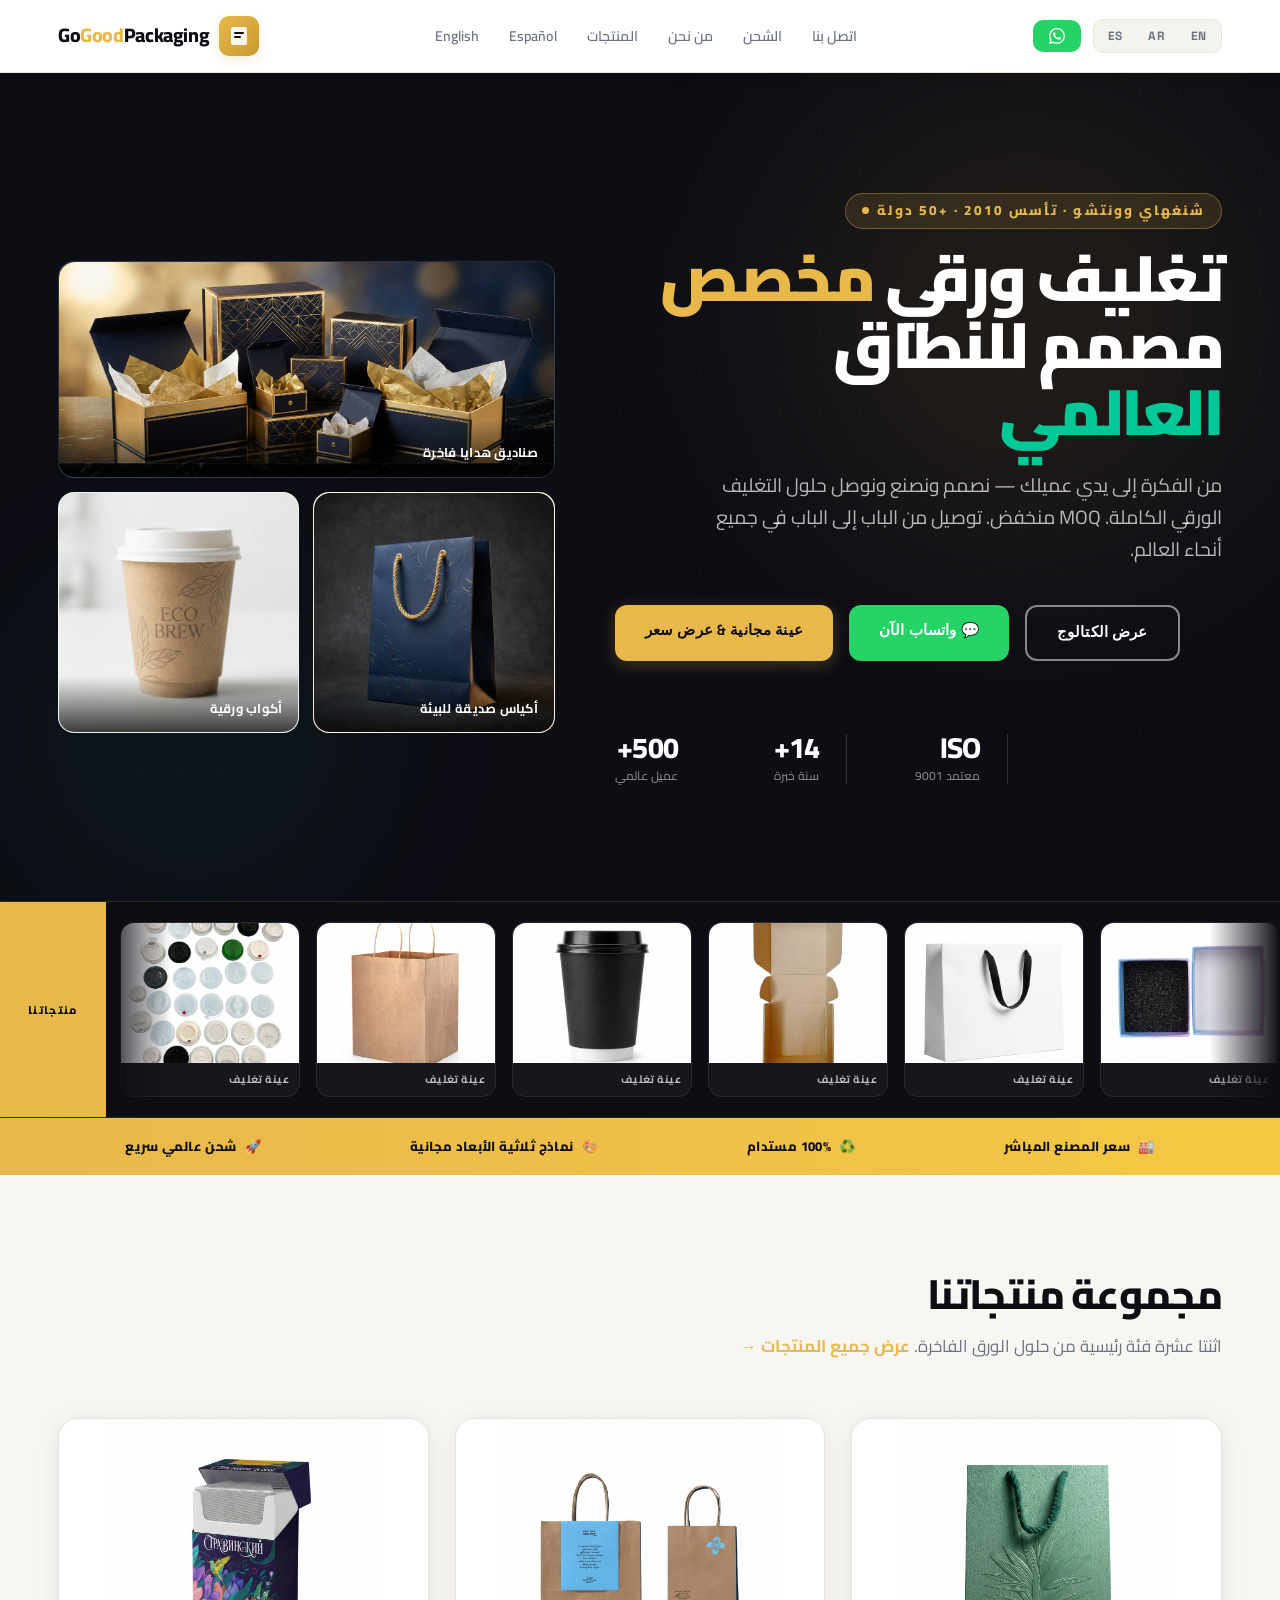
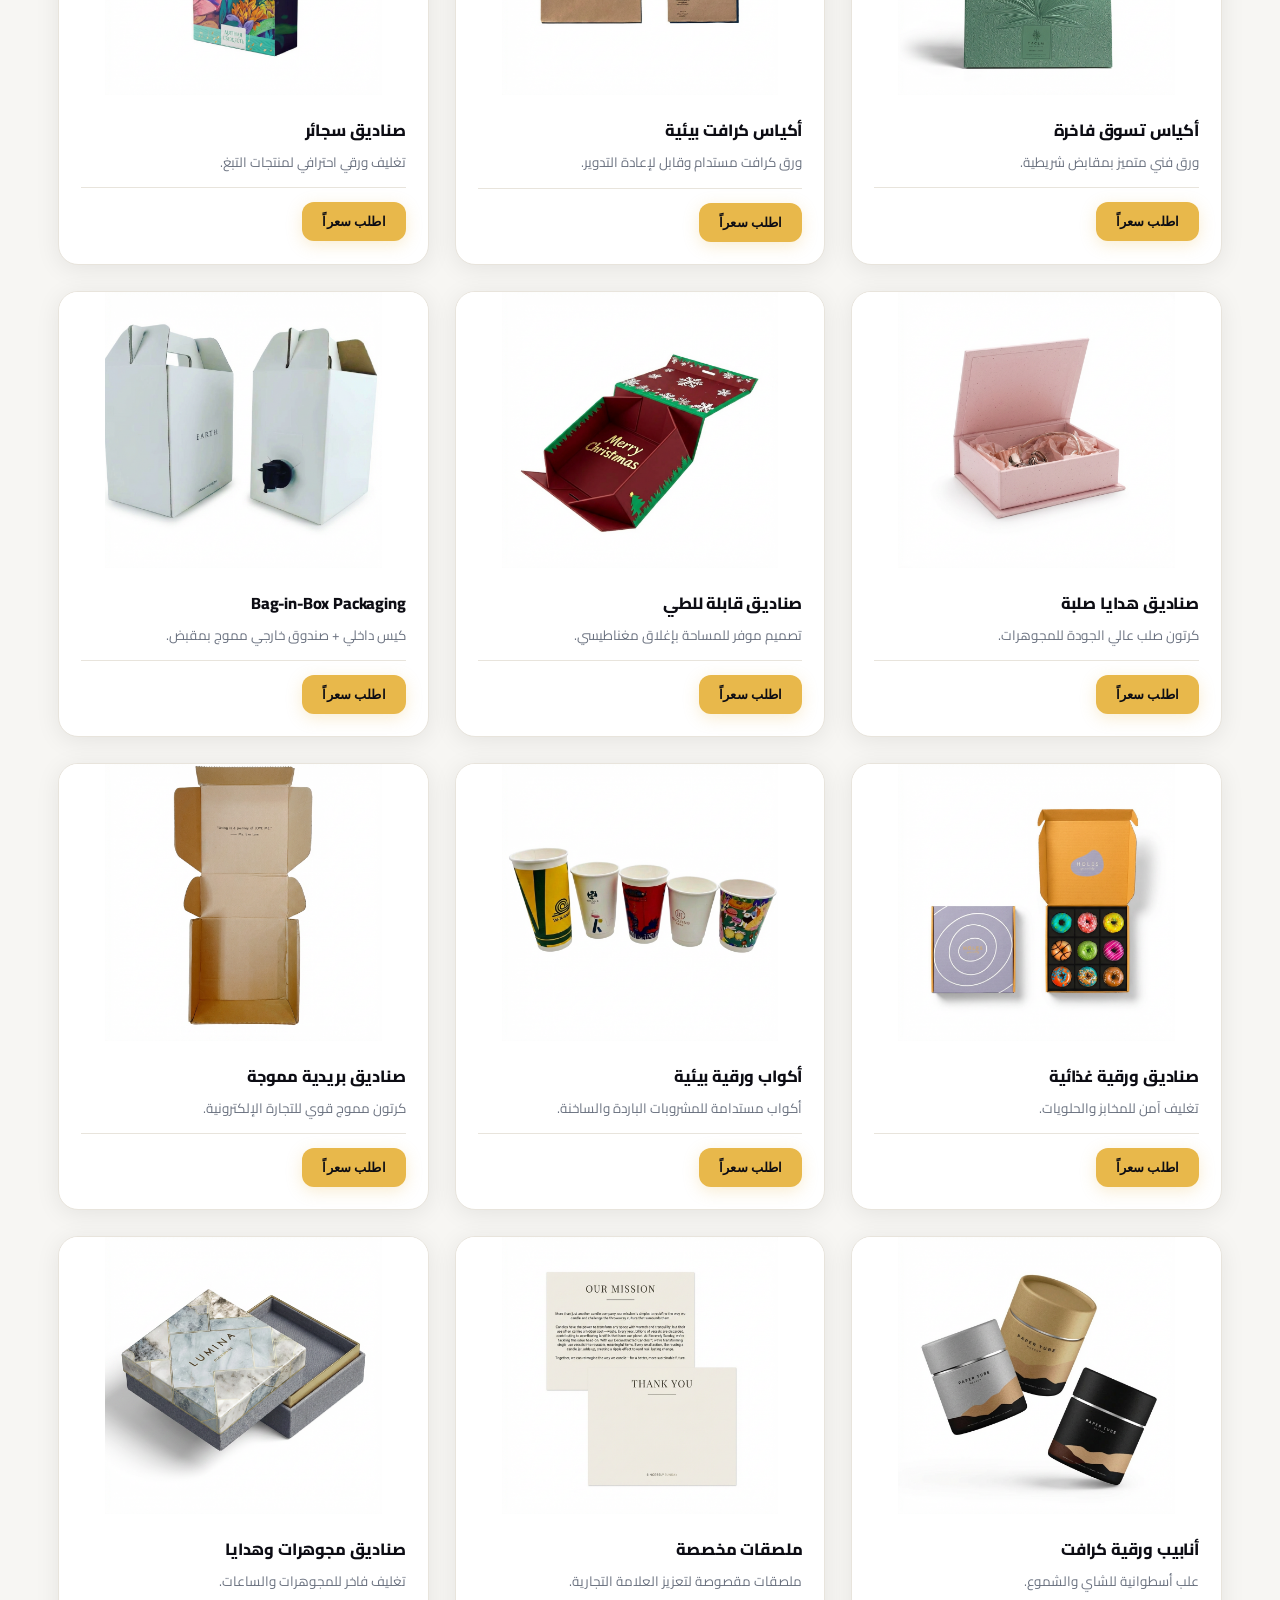
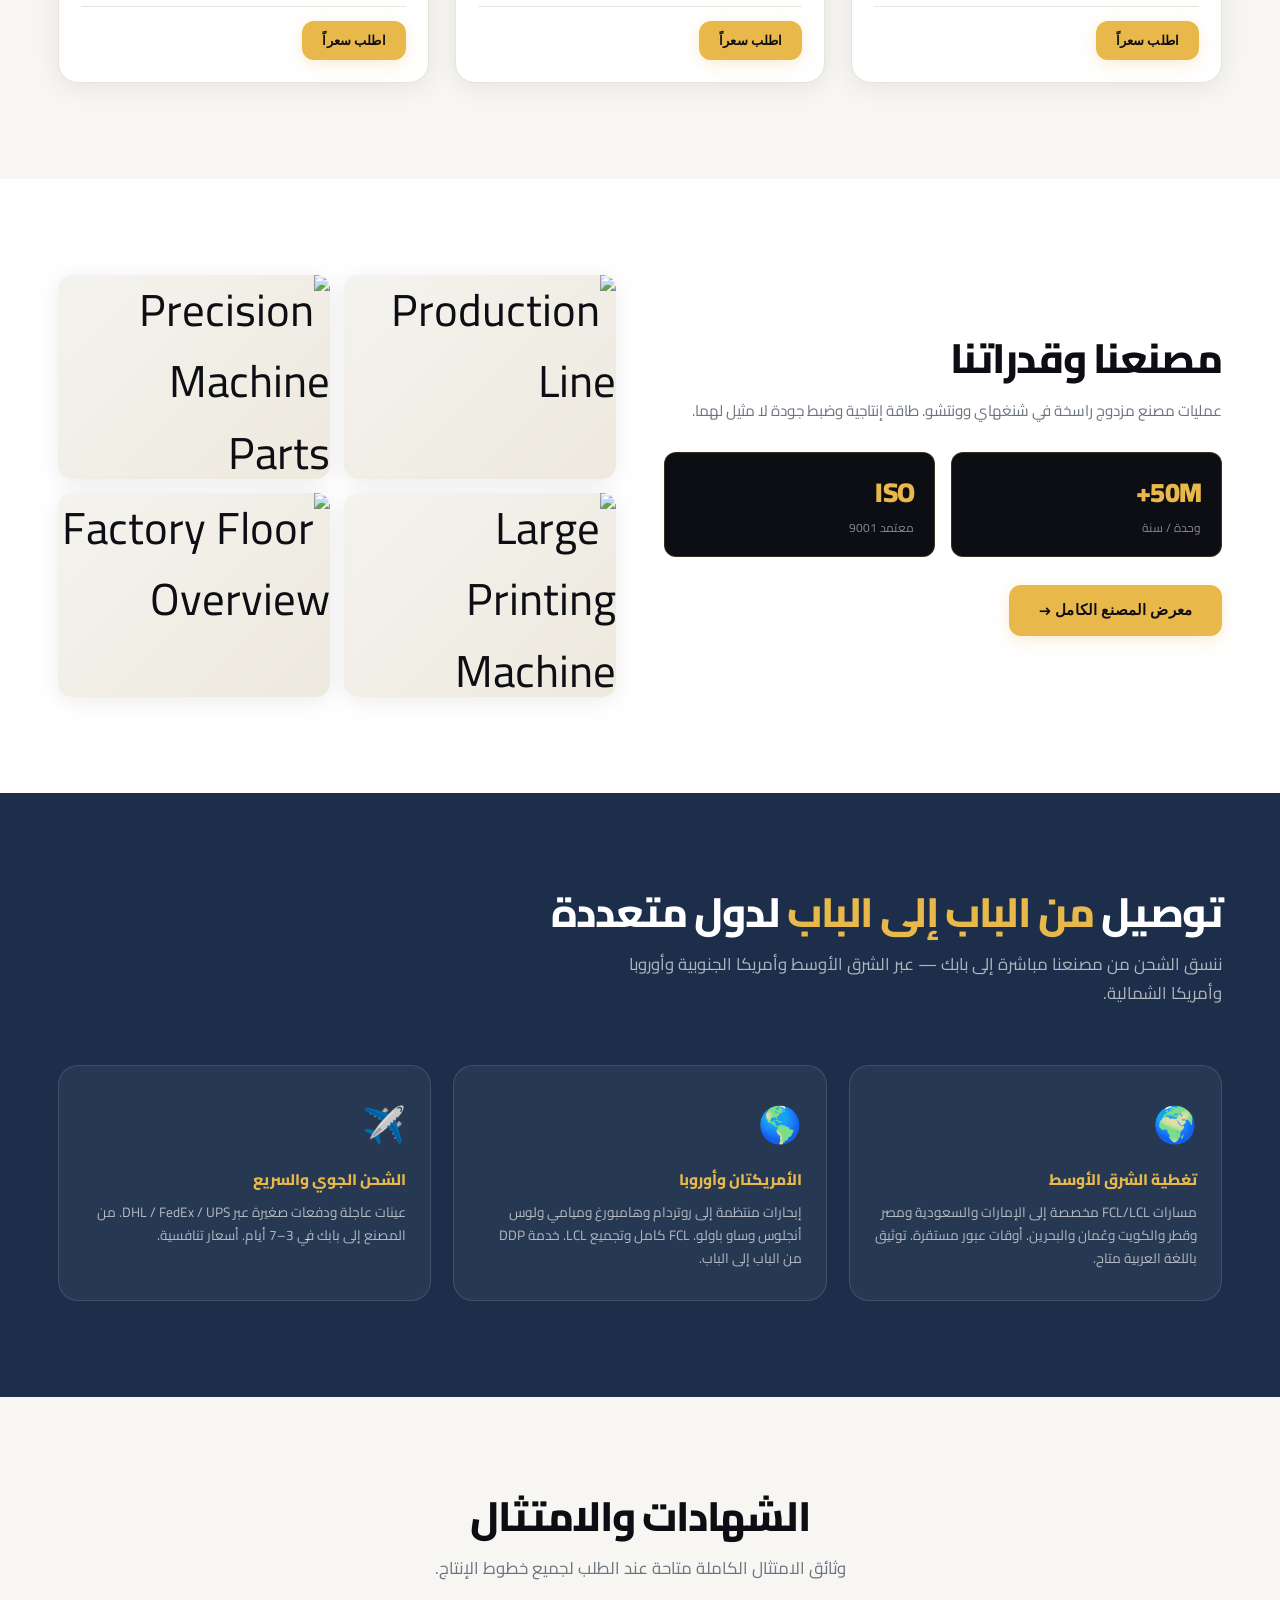
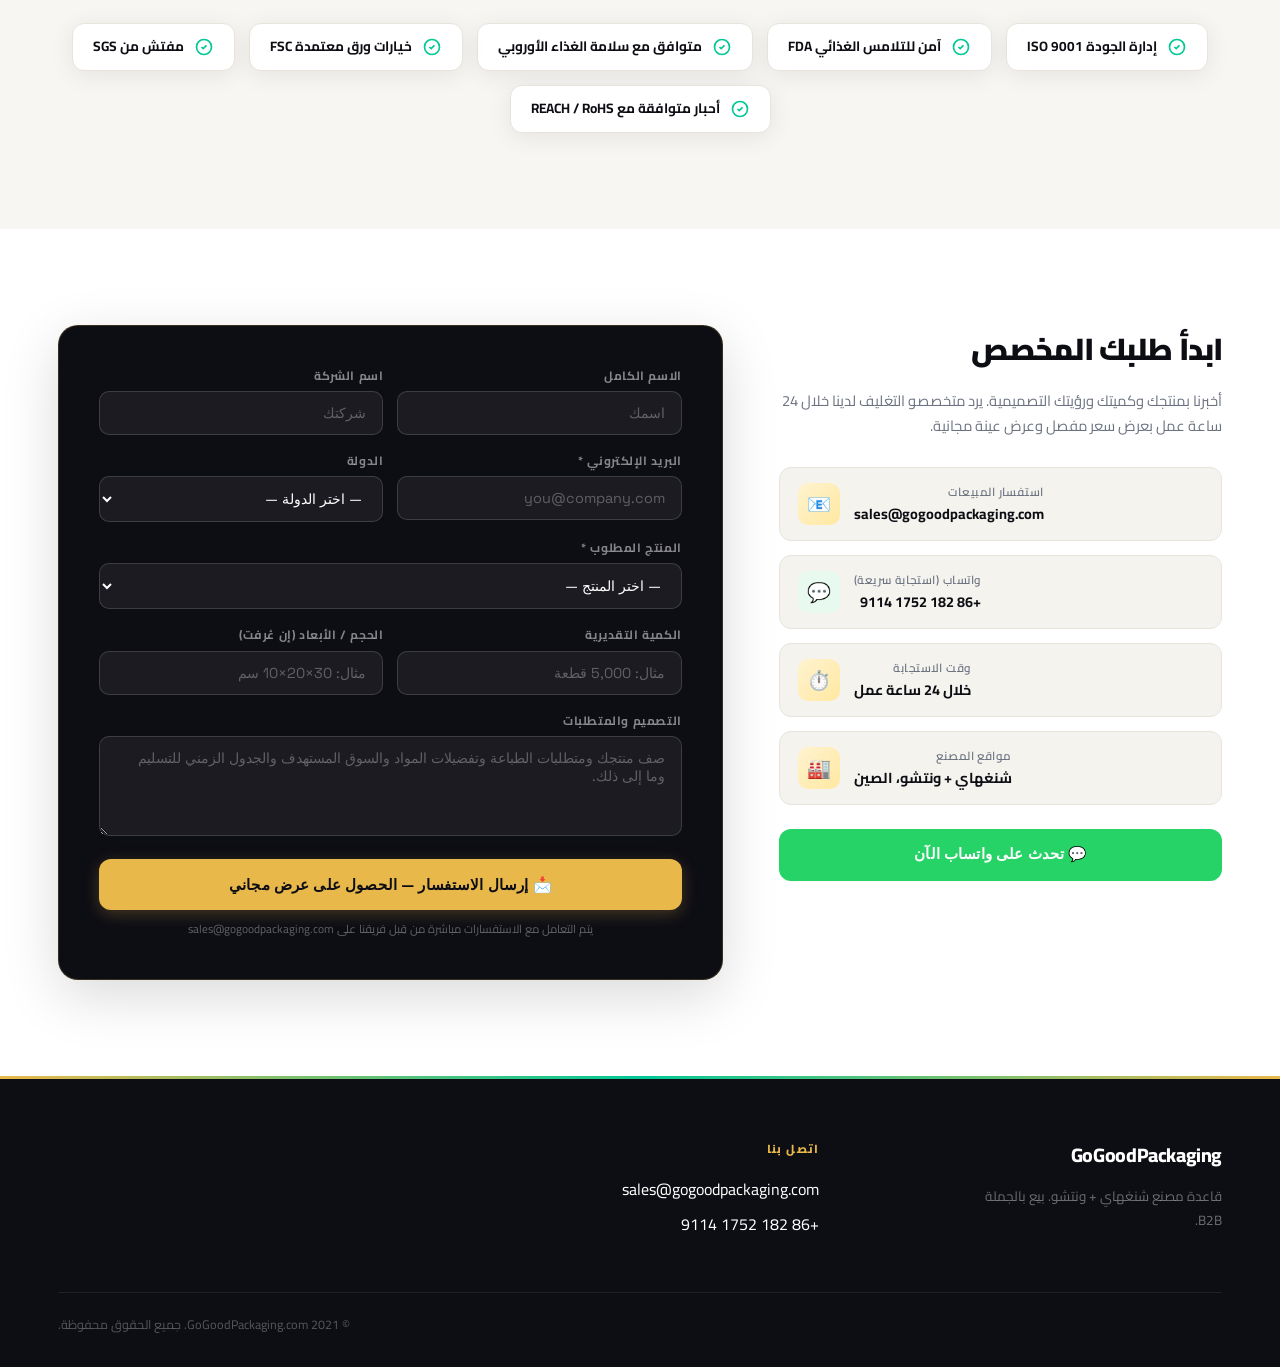
==== ar/index.html @ f9caa6fa "Rewrite ES and AR pages to match EN structure: hero, USP, logistics, certifications, contact, footer" ====
<!DOCTYPE html>
<html lang="ar" dir="rtl">
<head>
  <meta charset="UTF-8" />
  <meta name="viewport" content="width=device-width, initial-scale=1.0" />
  <title>GoGoodPackaging | مصنع تغليف ورقي مخصص فاخر — B2B الصين</title>
  <meta name="description" content="مصنع تغليف ورقي مخصص فاخر من شنغهاي وونتشو. أكياس غذائية، صناديق هدايا فاخرة، أكواب ورقية صديقة للبيئة، علب سجائر، أنابيب كرافت، ملصقات مخصصة. MOQ منخفض. شحن عالمي من الباب إلى الباب." />
  <link rel="stylesheet" href="../css/style.css" />
  <link rel="preconnect" href="https://fonts.googleapis.com" />
  <link rel="preconnect" href="https://fonts.gstatic.com" crossorigin />
  <link href="https://fonts.googleapis.com/css2?family=Cairo:wght@400;600;700;800&family=Space+Grotesk:wght@400;500;600;700;800&display=swap" rel="stylesheet" />
  <style>:root { --font-main: 'Cairo', sans-serif; } body { font-family: var(--font-main); }</style>
</head>
<body>

<!-- HEADER -->
<header class="site-header">
  <div class="container">
    <nav class="nav-inner">
      <a href="../index.html" class="logo">
        <div class="logo-icon">
          <svg viewBox="0 0 22 22" fill="none" xmlns="http://www.w3.org/2000/svg">
            <rect x="3" y="2" width="16" height="18" rx="2" fill="white" opacity="0.9"/>
            <path d="M7 8h8M7 12h5" stroke="#0D0D14" stroke-width="2" stroke-linecap="round"/>
          </svg>
        </div>
        <span>Go<span class="brand-good">Good</span>Packaging</span>
      </a>
      <ul class="nav-links">
        <li><a href="../index.html">English</a></li>
        <li><a href="../es/index.html">Español</a></li>
        <li><a href="#products">المنتجات</a></li>
        <li><a href="../about.html">من نحن</a></li>
        <li><a href="#logistics">الشحن</a></li>
        <li><a href="#contact">اتصل بنا</a></li>
      </ul>
      <div class="nav-right">
        <div class="lang-switcher">
          <button class="lang-btn" onclick="location.href='../index.html'">EN</button>
          <button class="lang-btn active">AR</button>
          <button class="lang-btn" onclick="location.href='../es/index.html'">ES</button>
        </div>
        <a href="https://wa.me/8618217529114" target="_blank" class="nav-wa">
          <svg viewBox="0 0 24 24" fill="currentColor"><path d="M17.472 14.382c-.297-.149-1.758-.867-2.03-.967-.273-.099-.471-.148-.67.15-.197.297-.767.966-.94 1.164-.173.199-.347.223-.644.075-.297-.15-1.255-.463-2.39-1.475-.883-.788-1.48-1.761-1.653-2.059-.173-.297-.018-.458.13-.606.134-.133.298-.347.446-.52.149-.174.198-.298.298-.497.099-.198.05-.371-.025-.52-.075-.149-.669-1.612-.916-2.207-.242-.579-.487-.5-.669-.51-.173-.008-.371-.01-.57-.01-.198 0-.52.074-.792.372-.272.297-1.04 1.016-1.04 2.479 0 1.462 1.065 2.875 1.213 3.074.149.198 2.096 3.2 5.077 4.487.709.306 1.262.489 1.694.625.712.227 1.36.195 1.871.118.571-.085 1.758-.719 2.006-1.413.248-.694.248-1.289.173-1.413-.074-.124-.272-.198-.57-.347m-5.421 7.403h-.004a9.87 9.87 0 01-5.031-1.378l-.361-.214-3.741.982.998-3.648-.235-.374a9.86 9.86 0 01-1.51-5.26c.001-5.45 4.436-9.884 9.888-9.884 2.64 0 5.122 1.03 6.988 2.898a9.825 9.825 0 012.893 6.994c-.003 5.45-4.437 9.884-9.885 9.884m8.413-18.297A11.815 11.815 0 0012.05 0C5.495 0 .16 5.335.157 11.892c0 2.096.547 4.142 1.588 5.945L.057 24l6.305-1.654a11.882 11.882 0 005.683 1.448h.005c6.554 0 11.89-5.335 11.893-11.893a11.821 11.821 0 00-3.48-8.413z"/></svg>
        </a>
      </div>
    </nav>
  </div>
</header>

<!-- HERO -->
<section class="hero" id="hero">
  <div class="hero-pattern"></div>
  <div class="hero-shape"></div>
  <div class="hero-shape2"></div>
  <div class="container">
    <div class="hero-inner">
      <div class="hero-content">
        <div class="hero-eyebrow">شنغهاي وونتشو · تأسس 2010 · +50 دولة</div>
        <h1>تغليف ورقي <span class="highlight">مخصص</span><br />مصمم للنطاق <span class="highlight-mint">العالمي</span></h1>
        <p class="hero-sub">من الفكرة إلى يدي عميلك — نصمم ونصنع ونوصل حلول التغليف الورقي الكاملة. MOQ منخفض. توصيل من الباب إلى الباب في جميع أنحاء العالم.</p>
        <div class="hero-ctas">
          <a href="#contact" class="btn btn-primary">عينة مجانية &amp; عرض سعر</a>
          <a href="https://wa.me/8618217529114" target="_blank" class="btn btn-wa">💬 واتساب الآن</a>
          <a href="../products.html" class="btn btn-outline-white">عرض الكتالوج</a>
        </div>
        <div class="hero-stats">
          <div class="stat-item"><div class="stat-num">500+</div><div class="stat-label">عميل عالمي</div></div>
          <div class="stat-item"><div class="stat-num">14+</div><div class="stat-label">سنة خبرة</div></div>
          <div class="stat-item"><div class="stat-num">ISO</div><div class="stat-label">معتمد 9001</div></div>
        </div>
      </div>
      <div class="hero-visual">
        <div class="hero-card large" style="background:linear-gradient(135deg,#1C2E4A,#0D0D14)">
          <img src="../images/hero/hero-giftboxes.png" alt="صناديق هدايا فاخرة" style="width:100%;height:100%;object-fit:cover;position:absolute;inset:0;border-radius:16px" />
          <div class="hero-card-label">صناديق هدايا فاخرة</div>
        </div>
        <div class="hero-card small top" style="background:linear-gradient(135deg,#FDF5E6,#F5E8C8)">
          <img src="../images/hero/hero-shopping-bag.png" alt="أكياس ورقية" style="width:100%;height:100%;object-fit:cover;position:absolute;inset:0;border-radius:16px" />
          <div class="hero-card-label">أكياس صديقة للبيئة</div>
        </div>
        <div class="hero-card small bottom" style="background:linear-gradient(135deg,#E0F5EC,#F0F8F4)">
          <img src="../images/hero/hero-coffee-cup.png" alt="أكواب ورقية" style="width:100%;height:100%;object-fit:cover;position:absolute;inset:0;border-radius:16px" />
          <div class="hero-card-label">أكواب ورقية</div>
        </div>
      </div>
    </div>
  </div>
</section>

<!-- PRODUCT SCROLL MARQUEE -->
<section class="marquee-section">
  <div class="marquee-label">منتجاتنا</div>
  <div class="marquee-track-wrap">
    <div class="marquee-track" id="marqueeTrackAr">
    </div>
  </div>
</section>

<!-- USP STRIP -->
<div class="usp-strip">
  <div class="container"><div class="usp-inner">
    <div class="usp-item"><span>🚀</span> شحن عالمي سريع</div>
    <div class="usp-item"><span>🎨</span> نماذج ثلاثية الأبعاد مجانية</div>
    <div class="usp-item"><span>♻️</span> 100% مستدام</div>
    <div class="usp-item"><span>🏭</span> سعر المصنع المباشر</div>
  </div></div>
</div>

<!-- PRODUCT GRID -->
<section class="section section-warm" id="products">
  <div class="container">
    <h2 class="section-title">مجموعة منتجاتنا</h2>
    <p class="section-sub">اثنتا عشرة فئة رئيسية من حلول الورق الفاخرة. <a href="../products.html" style="color:var(--gold);font-weight:700">عرض جميع المنتجات →</a></p>
    <div class="prod-grid">
      <div class="prod-card"><div class="prod-card-img" style="background:#fff"><img src="../images/products/prod-main-1.png" style="width:100%;height:100%;object-fit:contain;position:absolute;inset:0" /></div><div class="prod-card-body"><h3>أكياس تسوق فاخرة</h3><p>ورق فني متميز بمقابض شريطية.</p><div class="prod-card-footer"><a href="#contact" class="btn btn-primary btn-sm">اطلب سعراً</a></div></div></div>
      <div class="prod-card"><div class="prod-card-img" style="background:#fff"><img src="../images/products/prod-main-2.png" style="width:100%;height:100%;object-fit:contain;position:absolute;inset:0" /></div><div class="prod-card-body"><h3>أكياس كرافت بيئية</h3><p>ورق كرافت مستدام وقابل لإعادة التدوير.</p><div class="prod-card-footer"><a href="#contact" class="btn btn-primary btn-sm">اطلب سعراً</a></div></div></div>
      <div class="prod-card"><div class="prod-card-img" style="background:#fff"><img src="../images/products/prod-main-3.png" style="width:100%;height:100%;object-fit:contain;position:absolute;inset:0" /></div><div class="prod-card-body"><h3>صناديق سجائر</h3><p>تغليف ورقي احترافي لمنتجات التبغ.</p><div class="prod-card-footer"><a href="#contact" class="btn btn-primary btn-sm">اطلب سعراً</a></div></div></div>
      <div class="prod-card"><div class="prod-card-img" style="background:#fff"><img src="../images/products/prod-main-4.png" style="width:100%;height:100%;object-fit:contain;position:absolute;inset:0" /></div><div class="prod-card-body"><h3>صناديق هدايا صلبة</h3><p>كرتون صلب عالي الجودة للمجوهرات.</p><div class="prod-card-footer"><a href="#contact" class="btn btn-primary btn-sm">اطلب سعراً</a></div></div></div>
      <div class="prod-card"><div class="prod-card-img" style="background:#fff"><img src="../images/products/prod-main-5.png" style="width:100%;height:100%;object-fit:contain;position:absolute;inset:0" /></div><div class="prod-card-body"><h3>صناديق قابلة للطي</h3><p>تصميم موفر للمساحة بإغلاق مغناطيسي.</p><div class="prod-card-footer"><a href="#contact" class="btn btn-primary btn-sm">اطلب سعراً</a></div></div></div>
      <div class="prod-card"><div class="prod-card-img" style="background:#fff"><img src="../images/products/prod-main-6.png" style="width:100%;height:100%;object-fit:contain;position:absolute;inset:0" /></div><div class="prod-card-body"><h3>Bag-in-Box Packaging</h3><p>كيس داخلي + صندوق خارجي مموج بمقبض.</p><div class="prod-card-footer"><a href="#contact" class="btn btn-primary btn-sm">اطلب سعراً</a></div></div></div>
      <div class="prod-card"><div class="prod-card-img" style="background:#fff"><img src="../images/products/prod-main-7.png" style="width:100%;height:100%;object-fit:contain;position:absolute;inset:0" /></div><div class="prod-card-body"><h3>صناديق ورقية غذائية</h3><p>تغليف آمن للمخابز والحلويات.</p><div class="prod-card-footer"><a href="#contact" class="btn btn-primary btn-sm">اطلب سعراً</a></div></div></div>
      <div class="prod-card"><div class="prod-card-img" style="background:#fff"><img src="../images/products/prod-main-8.png" style="width:100%;height:100%;object-fit:contain;position:absolute;inset:0" /></div><div class="prod-card-body"><h3>أكواب ورقية بيئية</h3><p>أكواب مستدامة للمشروبات الباردة والساخنة.</p><div class="prod-card-footer"><a href="#contact" class="btn btn-primary btn-sm">اطلب سعراً</a></div></div></div>
      <div class="prod-card"><div class="prod-card-img" style="background:#fff"><img src="../images/products/prod-main-9.png" style="width:100%;height:100%;object-fit:contain;position:absolute;inset:0" /></div><div class="prod-card-body"><h3>صناديق بريدية مموجة</h3><p>كرتون مموج قوي للتجارة الإلكترونية.</p><div class="prod-card-footer"><a href="#contact" class="btn btn-primary btn-sm">اطلب سعراً</a></div></div></div>
      <div class="prod-card"><div class="prod-card-img" style="background:#fff"><img src="../images/products/prod-main-10.png" style="width:100%;height:100%;object-fit:contain;position:absolute;inset:0" /></div><div class="prod-card-body"><h3>أنابيب ورقية كرافت</h3><p>علب أسطوانية للشاي والشموع.</p><div class="prod-card-footer"><a href="#contact" class="btn btn-primary btn-sm">اطلب سعراً</a></div></div></div>
      <div class="prod-card"><div class="prod-card-img" style="background:#fff"><img src="../images/products/prod-main-11.png" style="width:100%;height:100%;object-fit:contain;position:absolute;inset:0" /></div><div class="prod-card-body"><h3>ملصقات مخصصة</h3><p>ملصقات مقصوصة لتعزيز العلامة التجارية.</p><div class="prod-card-footer"><a href="#contact" class="btn btn-primary btn-sm">اطلب سعراً</a></div></div></div>
      <div class="prod-card"><div class="prod-card-img" style="background:#fff"><img src="../images/products/prod-main-12.png" style="width:100%;height:100%;object-fit:contain;position:absolute;inset:0" /></div><div class="prod-card-body"><h3>صناديق مجوهرات وهدايا</h3><p>تغليف فاخر للمجوهرات والساعات.</p><div class="prod-card-footer"><a href="#contact" class="btn btn-primary btn-sm">اطلب سعراً</a></div></div></div>
    </div>
  </div>
</section>

<!-- FACTORY -->
<section class="section" id="factory">
  <div class="container">
    <div class="factory-grid">
      <div class="factory-text">
        <h2 class="section-title">مصنعنا وقدراتنا</h2>
        <p style="color:var(--steel);font-size:0.95rem;line-height:1.8">عمليات مصنع مزدوج راسخة في شنغهاي وونتشو. طاقة إنتاجية وضبط جودة لا مثيل لهما.</p>
        <div class="factory-stats">
          <div class="factory-stat"><div class="num">50M+</div><div class="label">وحدة / سنة</div></div>
          <div class="factory-stat"><div class="num">ISO</div><div class="label">معتمد 9001</div></div>
        </div>
        <div style="margin-top:28px"><a href="../about.html" class="btn btn-primary">معرض المصنع الكامل →</a></div>
      </div>
      <div class="factory-img-grid">
        <div class="factory-img"><img src="https://sc01.alicdn.com/kf/S0a111c569d78431dad3839d3955a39489.png" alt="Production Line" /></div>
        <div class="factory-img"><img src="https://sc01.alicdn.com/kf/S410845e29c4f4c42b7e79fcf91408c5bM.png" alt="Precision Machine Parts" /></div>
        <div class="factory-img"><img src="https://sc01.alicdn.com/kf/S8d0466b3a4b64c3ebd5f95bde6b17869d.png" alt="Large Printing Machine" /></div>
        <div class="factory-img"><img src="https://sc01.alicdn.com/kf/S1758f1dbfb37401595b16403ccf8ca09A.png" alt="Factory Floor Overview" /></div>
      </div>
    </div>
  </div>
</section>

<!-- LOGISTICS -->
<section class="section section-navy" id="logistics">
  <div class="container">
    <h2 class="section-title light">توصيل <span class="accent">من الباب إلى الباب</span> لدول متعددة</h2>
    <p class="section-sub light">ننسق الشحن من مصنعنا مباشرة إلى بابك — عبر الشرق الأوسط وأمريكا الجنوبية وأوروبا وأمريكا الشمالية.</p>
    <div class="logistics-grid">
      <div class="logistics-card">
        <div class="log-icon">🌍</div>
        <h4>تغطية الشرق الأوسط</h4>
        <p>مسارات FCL/LCL مخصصة إلى الإمارات والسعودية ومصر وقطر والكويت وعُمان والبحرين. أوقات عبور مستقرة. توثيق باللغة العربية متاح.</p>
      </div>
      <div class="logistics-card">
        <div class="log-icon">🌎</div>
        <h4>الأمريكتان وأوروبا</h4>
        <p>إبحارات منتظمة إلى روتردام وهامبورغ وميامي ولوس أنجلوس وساو باولو. FCL كامل وتجميع LCL. خدمة DDP من الباب إلى الباب.</p>
      </div>
      <div class="logistics-card">
        <div class="log-icon">✈️</div>
        <h4>الشحن الجوي والسريع</h4>
        <p>عينات عاجلة ودفعات صغيرة عبر DHL / FedEx / UPS. من المصنع إلى بابك في 3–7 أيام. أسعار تنافسية.</p>
      </div>
    </div>
  </div>
</section>

<!-- CERTIFICATIONS -->
<section class="section section-warm">
  <div class="container" style="text-align:center">
    <h2 class="section-title">الشهادات والامتثال</h2>
    <p class="section-sub" style="margin:0 auto 0">وثائق الامتثال الكاملة متاحة عند الطلب لجميع خطوط الإنتاج.</p>
    <div class="cert-strip">
      <div class="cert-badge-lg">
        <svg viewBox="0 0 24 24" fill="none" stroke="currentColor" stroke-width="2"><path d="M9 12l2 2 4-4m6 2a9 9 0 11-18 0 9 9 0 0118 0z"/></svg>
        إدارة الجودة ISO 9001
      </div>
      <div class="cert-badge-lg">
        <svg viewBox="0 0 24 24" fill="none" stroke="currentColor" stroke-width="2"><path d="M9 12l2 2 4-4m6 2a9 9 0 11-18 0 9 9 0 0118 0z"/></svg>
        آمن للتلامس الغذائي FDA
      </div>
      <div class="cert-badge-lg">
        <svg viewBox="0 0 24 24" fill="none" stroke="currentColor" stroke-width="2"><path d="M9 12l2 2 4-4m6 2a9 9 0 11-18 0 9 9 0 0118 0z"/></svg>
        متوافق مع سلامة الغذاء الأوروبي
      </div>
      <div class="cert-badge-lg">
        <svg viewBox="0 0 24 24" fill="none" stroke="currentColor" stroke-width="2"><path d="M9 12l2 2 4-4m6 2a9 9 0 11-18 0 9 9 0 0118 0z"/></svg>
        خيارات ورق معتمدة FSC
      </div>
      <div class="cert-badge-lg">
        <svg viewBox="0 0 24 24" fill="none" stroke="currentColor" stroke-width="2"><path d="M9 12l2 2 4-4m6 2a9 9 0 11-18 0 9 9 0 0118 0z"/></svg>
        مفتش من SGS
      </div>
      <div class="cert-badge-lg">
        <svg viewBox="0 0 24 24" fill="none" stroke="currentColor" stroke-width="2"><path d="M9 12l2 2 4-4m6 2a9 9 0 11-18 0 9 9 0 0118 0z"/></svg>
        أحبار متوافقة مع REACH / RoHS
      </div>
    </div>
  </div>
</section>

<!-- CONTACT -->
<section class="section" id="contact">
  <div class="container">
    <div class="contact-grid">
      <div class="contact-info">
        <h2>ابدأ طلبك المخصص</h2>
        <p>أخبرنا بمنتجك وكميتك ورؤيتك التصميمية. يرد متخصصو التغليف لدينا خلال 24 ساعة عمل بعرض سعر مفصل وعرض عينة مجانية.</p>
        <div class="contact-methods">
          <div class="contact-method">
            <div class="cm-icon gold">📧</div>
            <div>
              <div class="cm-label">استفسار المبيعات</div>
              <div class="cm-value">sales@gogoodpackaging.com</div>
            </div>
          </div>
          <div class="contact-method">
            <div class="cm-icon wa">💬</div>
            <div>
              <div class="cm-label">واتساب (استجابة سريعة)</div>
              <div class="cm-value">+86 182 1752 9114</div>
            </div>
          </div>
          <div class="contact-method">
            <div class="cm-icon gold">⏱️</div>
            <div>
              <div class="cm-label">وقت الاستجابة</div>
              <div class="cm-value">خلال 24 ساعة عمل</div>
            </div>
          </div>
          <div class="contact-method">
            <div class="cm-icon gold">🏭</div>
            <div>
              <div class="cm-label">مواقع المصنع</div>
              <div class="cm-value">شنغهاي + ونتشو، الصين</div>
            </div>
          </div>
        </div>
        <div style="margin-top:24px">
          <a href="https://wa.me/8618217529114" target="_blank" class="btn btn-wa" style="width:100%;justify-content:center;display:flex;gap:8px;align-items:center">
            💬 تحدث على واتساب الآن
          </a>
        </div>
      </div>

      <div class="inquiry-card">
        <form id="inquiryForm" novalidate>
          <div class="form-row">
            <div class="form-group">
              <label>الاسم الكامل</label>
              <input type="text" name="name" placeholder="اسمك" />
            </div>
            <div class="form-group">
              <label>اسم الشركة</label>
              <input type="text" name="company" placeholder="شركتك" />
            </div>
          </div>
          <div class="form-row">
            <div class="form-group">
              <label>البريد الإلكتروني *</label>
              <input type="email" name="email" placeholder="you@company.com" required />
            </div>
            <div class="form-group">
              <label>الدولة</label>
              <select name="country">
                <option value="">— اختر الدولة —</option>
                <optgroup label="الشرق الأوسط">
                  <option>الإمارات</option><option>السعودية</option><option>مصر</option>
                  <option>قطر</option><option>الكويت</option><option>عُمان</option><option>البحرين</option>
                </optgroup>
                <optgroup label="أوروبا / أمريكا">
                  <option>الولايات المتحدة</option><option>ألمانيا</option><option>فرنسا</option>
                  <option>المملكة المتحدة</option><option>إسبانيا</option><option>إيطاليا</option><option>هولندا</option>
                </optgroup>
                <optgroup label="أمريكا الجنوبية">
                  <option>البرازيل</option><option>الأرجنتين</option><option>تشيلي</option>
                  <option>كولومبيا</option><option>المكسيك</option><option>بيرو</option>
                </optgroup>
                <option>أخرى</option>
              </select>
            </div>
          </div>
          <div class="form-group">
            <label>المنتج المطلوب *</label>
            <select name="product" required>
              <option value="">— اختر المنتج —</option>
              <option>أكياس ورقية غذائية</option>
              <option>صناديق هدايا قابلة للطي</option>
              <option>صناديق هدايا صلبة فاخرة</option>
              <option>أكواب ورقية بيئية</option>
              <option>صناديق سجائر وتبغ</option>
              <option>صناديق بإغلاق مغناطيسي</option>
              <option>أكياس تسوق فاخرة</option>
              <option>صناديق درج منزلق</option>
              <option>سلسلة تغليف القهوة</option>
              <option>أنابيب وعلب ورق كرافت</option>
              <option>ملصقات مخصصة</option>
              <option>ورق حرير وورق تغليف</option>
              <option>أكياس ورقية للنبيذ</option>
              <option>منتجات متعددة</option>
              <option>أخرى / طلب مخصص</option>
            </select>
          </div>
          <div class="form-row">
            <div class="form-group">
              <label>الكمية التقديرية</label>
              <input type="text" name="quantity" placeholder="مثال: 5,000 قطعة" />
            </div>
            <div class="form-group">
              <label>الحجم / الأبعاد (إن عُرفت)</label>
              <input type="text" name="size" placeholder="مثال: 30×20×10 سم" />
            </div>
          </div>
          <div class="form-group">
            <label>التصميم والمتطلبات</label>
            <textarea name="message" placeholder="صف منتجك ومتطلبات الطباعة وتفضيلات المواد والسوق المستهدف والجدول الزمني للتسليم وما إلى ذلك."></textarea>
          </div>
          <div class="form-submit">
            <button type="submit" class="btn btn-primary">
              📩 إرسال الاستفسار — الحصول على عرض مجاني
            </button>
          </div>
          <p style="font-size:0.72rem;color:rgba(255,255,255,0.35);margin-top:10px;text-align:center">
            يتم التعامل مع الاستفسارات مباشرة من قِبل فريقنا على sales@gogoodpackaging.com
          </p>
        </form>
        <div class="form-success" id="formSuccess">
          <div class="fs-icon">✅</div>
          <h4>تم إرسال الاستفسار!</h4>
          <p>شكراً لك. سيرد متخصصو التغليف لدينا خلال 24 ساعة عمل بعرض سعر مفصل وعرض عينة مجانية.</p>
        </div>
      </div>
    </div>
  </div>
</section>

<!-- FOOTER -->
<footer class="site-footer">
  <div class="container">
    <div class="footer-inner">
      <div class="footer-brand">
        <a href="../index.html" class="logo">GoGoodPackaging</a>
        <p>قاعدة مصنع شنغهاي + ونتشو. بيع بالجملة B2B.</p>
      </div>
      <div class="footer-col"><h5>اتصل بنا</h5><ul><li>sales@gogoodpackaging.com</li><li>+86 182 1752 9114</li></ul></div>
    </div>
    <div class="footer-bottom"><p>© 2021 GoGoodPackaging.com. جميع الحقوق محفوظة.</p></div>
  </div>
</footer>

<script>
document.addEventListener('DOMContentLoaded', function() {
  const track = document.getElementById('marqueeTrackAr');
  if(!track) return;
  const items = [];
  for(let i=1; i<=70; i++) { items.push(`<div class="marquee-item"><img src="../images/products/prod-scroll-${i}.png" alt="Product ${i}" /><span>عينة تغليف</span></div>`); }
  track.innerHTML = items.join('');
});
</script>
<script src="../js/main.js"></script>
</body>
</html>
---- css/style.css ----
/* ============================================================
   GOGOODPACKAGING — Global Stylesheet v2
   Design: Bold Euro-American aesthetic
   Palette: Obsidian #0D0D14 | Electric Gold #E8B84B | Arctic White #FFFFFF
            Slate Navy #1C2E4A | Mint Accent #00C896 | Steel #6B7280
   ============================================================ */

@import url('https://fonts.googleapis.com/css2?family=Inter:wght@300;400;500;600;700;800;900&family=Cairo:wght@400;600;700;800&family=Space+Grotesk:wght@400;500;600;700;800&display=swap');

/* ---------- Reset & Base ---------- */
*, *::before, *::after { box-sizing: border-box; margin: 0; padding: 0; }

:root {
  --white:       #FFFFFF;
  --off-white:   #F7F6F3;
  --warm:        #F5F3EE;
  --warm2:       #EDE9DE;
  --obsidian:    #0D0D14;
  --navy:        #1C2E4A;
  --navy2:       #142238;
  --gold:        #E8B84B;
  --gold2:       #C89A30;
  --gold-light:  #FFF3D0;
  --gold-glow:   rgba(232,184,75,0.25);
  --mint:        #00C896;
  --mint2:       #00A87E;
  --steel:       #6B7280;
  --border:      #E8E4DC;
  --border-dark: rgba(255,255,255,0.12);
  --card:        #FFFFFF;
  --tag-bg:      #FDF8EC;
  --success:     #00C896;
  --font-en:     'Space Grotesk', 'Inter', sans-serif;
  --font-ar:     'Cairo', sans-serif;
  --radius:      12px;
  --radius-lg:   20px;
  --shadow:      0 4px 24px rgba(0,0,0,0.08);
  --shadow-lg:   0 16px 56px rgba(0,0,0,0.15);
  --shadow-gold: 0 8px 32px rgba(232,184,75,0.3);
  --transition:  0.28s cubic-bezier(0.4,0,0.2,1);
}

html { scroll-behavior: smooth; }

body {
  font-family: var(--font-en);
  background: var(--white);
  color: var(--obsidian);
  line-height: 1.6;
  font-size: 16px;
  overflow-x: hidden;
}

body.rtl { font-family: var(--font-ar); direction: rtl; text-align: right; }

a { color: var(--gold); text-decoration: none; transition: color var(--transition); }
a:hover { color: var(--gold2); }

/* ---------- Utility ---------- */
.container { max-width: 1220px; margin: 0 auto; padding: 0 28px; }
.section { padding: 96px 0; }
.section-warm { background: var(--off-white); }
.section-dark { background: var(--obsidian); color: var(--white); }
.section-navy { background: var(--navy); color: var(--white); }
.section-gold { background: linear-gradient(135deg, var(--gold) 0%, #F5C843 100%); color: var(--obsidian); }

.section-title {
  font-size: clamp(1.8rem, 3.2vw, 2.6rem);
  font-weight: 800;
  margin-bottom: 14px;
  letter-spacing: -0.03em;
  color: var(--obsidian);
  line-height: 1.15;
}
.section-title.light { color: var(--white); }
.section-title .accent { color: var(--gold); }
.section-sub {
  color: var(--steel);
  font-size: 1.05rem;
  margin-bottom: 56px;
  max-width: 600px;
  line-height: 1.75;
}
.section-sub.light { color: rgba(255,255,255,0.65); }

.tag {
  display: inline-block;
  background: var(--tag-bg);
  color: var(--gold2);
  border: 1px solid #EAD8A0;
  padding: 3px 10px;
  border-radius: 5px;
  font-size: 0.7rem;
  font-weight: 700;
  letter-spacing: 0.06em;
  text-transform: uppercase;
  margin: 3px 3px 3px 0;
}
.tag.green { color: var(--mint2); border-color: #A0E8D5; background: #F0FBF7; }
.tag.blue  { color: var(--navy);  border-color: #B0C8E8; background: #EEF4FF; }

/* ---------- Buttons ---------- */
.btn {
  display: inline-block;
  padding: 14px 30px;
  border-radius: var(--radius);
  font-size: 0.92rem;
  font-weight: 700;
  cursor: pointer;
  border: none;
  transition: all var(--transition);
  letter-spacing: 0.01em;
  text-align: center;
  font-family: var(--font-en);
}
.btn-primary {
  background: var(--gold);
  color: var(--obsidian);
  box-shadow: 0 4px 16px var(--gold-glow);
}
.btn-primary:hover {
  background: var(--gold2);
  color: var(--white);
  transform: translateY(-3px);
  box-shadow: var(--shadow-gold);
}
.btn-dark { background: var(--obsidian); color: var(--white); }
.btn-dark:hover { background: var(--navy); color: var(--white); transform: translateY(-2px); }
.btn-outline { background: transparent; color: var(--obsidian); border: 2px solid var(--obsidian); }
.btn-outline:hover { background: var(--obsidian); color: var(--white); }
.btn-outline-white { background: transparent; color: var(--white); border: 2px solid rgba(255,255,255,0.5); }
.btn-outline-white:hover { background: var(--white); color: var(--obsidian); }
.btn-mint { background: var(--mint); color: var(--white); }
.btn-mint:hover { background: var(--mint2); color: var(--white); transform: translateY(-2px); }
.btn-sm { padding: 9px 20px; font-size: 0.82rem; }
.btn-wa { background: #25D366; color: var(--white); }
.btn-wa:hover { background: #1DB954; color: var(--white); transform: translateY(-2px); box-shadow: 0 8px 24px rgba(37,211,102,0.35); }

/* ---------- Header ---------- */
.site-header {
  position: sticky; top: 0; z-index: 1000;
  background: rgba(255,255,255,0.96);
  backdrop-filter: blur(20px);
  border-bottom: 1px solid var(--border);
  box-shadow: 0 2px 16px rgba(0,0,0,0.06);
  transition: box-shadow var(--transition);
}
.nav-inner {
  display: flex; align-items: center;
  justify-content: space-between; height: 72px;
}
.logo {
  display: flex; align-items: center; gap: 10px;
  font-size: 1.22rem; font-weight: 800;
  color: var(--obsidian); letter-spacing: -0.02em;
}
.logo-icon {
  width: 40px; height: 40px;
  background: linear-gradient(135deg, var(--gold), var(--gold2));
  border-radius: 10px;
  display: flex; align-items: center; justify-content: center;
  box-shadow: 0 4px 12px var(--gold-glow);
}
.logo-icon svg { width: 22px; height: 22px; }
.logo .brand-good { color: var(--gold); }

.nav-links { display: flex; list-style: none; gap: 30px; align-items: center; }
.nav-links a {
  color: var(--steel); font-size: 0.88rem; font-weight: 600;
  transition: color var(--transition); position: relative; padding-bottom: 2px;
}
.nav-links a::after {
  content: ''; position: absolute; bottom: -2px; left: 0; right: 0;
  height: 2px; background: var(--gold); transform: scaleX(0);
  transition: transform var(--transition); border-radius: 2px;
}
.nav-links a:hover { color: var(--obsidian); }
.nav-links a:hover::after { transform: scaleX(1); }

.nav-right { display: flex; align-items: center; gap: 12px; }

.lang-switcher {
  display: flex; gap: 3px;
  background: var(--warm); border: 1px solid var(--border);
  border-radius: 10px; padding: 3px;
}
.lang-btn {
  padding: 5px 11px; border-radius: 8px; border: none;
  background: transparent; color: var(--steel);
  font-size: 0.75rem; font-weight: 700; cursor: pointer;
  transition: all var(--transition); font-family: var(--font-en);
  letter-spacing: 0.06em;
}
.lang-btn:hover { color: var(--obsidian); }
.lang-btn.active { background: var(--gold); color: var(--obsidian); }

.nav-wa {
  display: flex; align-items: center; gap: 6px;
  background: #25D366; color: var(--white);
  padding: 8px 16px; border-radius: 10px;
  font-size: 0.8rem; font-weight: 700;
  transition: all var(--transition);
}
.nav-wa:hover { background: #1DB954; color: var(--white); transform: translateY(-1px); }
.nav-wa svg { width: 16px; height: 16px; }

.mobile-toggle {
  display: none; flex-direction: column; gap: 5px;
  cursor: pointer; padding: 4px;
}
.mobile-toggle span {
  display: block; width: 24px; height: 2.5px;
  background: var(--obsidian); border-radius: 2px;
  transition: all var(--transition);
}

/* ---------- Hero ---------- */
.hero {
  min-height: 94vh; display: flex; align-items: center;
  background: var(--obsidian);
  position: relative; overflow: hidden;
}
/* Dramatic grid pattern */
.hero-pattern {
  position: absolute; inset: 0; opacity: 0.06;
  background-image:
    linear-gradient(rgba(232,184,75,1) 1px, transparent 1px),
    linear-gradient(90deg, rgba(232,184,75,1) 1px, transparent 1px);
  background-size: 60px 60px;
}
/* Gold glow blob */
.hero-shape {
  position: absolute; right: -160px; top: -160px;
  width: 700px; height: 700px; border-radius: 50%;
  background: radial-gradient(circle, rgba(232,184,75,0.18) 0%, transparent 65%);
  pointer-events: none;
}
.hero-shape2 {
  position: absolute; left: -120px; bottom: -120px;
  width: 500px; height: 500px; border-radius: 50%;
  background: radial-gradient(circle, rgba(0,200,150,0.1) 0%, transparent 65%);
  pointer-events: none;
}
.hero-inner {
  display: grid; grid-template-columns: 1.1fr 0.9fr;
  gap: 64px; align-items: center; position: relative; z-index: 2;
}
.hero-eyebrow {
  display: inline-flex; align-items: center; gap: 8px;
  background: rgba(232,184,75,0.12); border: 1px solid rgba(232,184,75,0.35);
  color: var(--gold); font-size: 0.75rem; font-weight: 700;
  letter-spacing: 0.1em; text-transform: uppercase;
  padding: 6px 16px; border-radius: 24px; margin-bottom: 22px;
}
.hero-eyebrow::before {
  content: ''; width: 7px; height: 7px; border-radius: 50%;
  background: var(--gold); animation: pulse 2s infinite;
}
@keyframes pulse {
  0%,100% { opacity:1; transform:scale(1); box-shadow: 0 0 0 0 rgba(232,184,75,0.4); }
  50% { opacity:0.8; transform:scale(0.9); box-shadow: 0 0 0 6px rgba(232,184,75,0); }
}
.hero h1 {
  font-size: clamp(2.4rem, 4.5vw, 3.8rem); font-weight: 900;
  line-height: 1.1; letter-spacing: -0.04em; margin-bottom: 22px;
  color: var(--white);
}
.hero h1 .highlight { color: var(--gold); }
.hero h1 .highlight-mint { color: var(--mint); }
.hero-sub {
  font-size: 1.08rem; color: rgba(255,255,255,0.65);
  margin-bottom: 36px; line-height: 1.78; font-weight: 400;
}
.hero-ctas { display: flex; gap: 14px; flex-wrap: wrap; margin-bottom: 48px; }
.hero-stats { display: flex; flex-wrap: wrap; gap: 0; }
.stat-item { text-align: left; padding: 16px 28px; position: relative; }
.stat-item + .stat-item::before {
  content: ''; position: absolute; left: 0; top: 20%; bottom: 20%;
  width: 1px; background: rgba(255,255,255,0.15);
}
.stat-item:first-child { padding-left: 0; }
.stat-item .stat-num {
  font-size: 2rem; font-weight: 900; color: var(--gold); line-height: 1;
  letter-spacing: -0.03em;
}
.stat-item .stat-label { font-size: 0.75rem; color: rgba(255,255,255,0.5); margin-top: 4px; font-weight: 500; }

/* ---------- Hero Section ---------- */
.hero {
  background: var(--obsidian);
  color: var(--white);
  padding: 120px 0 100px;
  position: relative;
  overflow: hidden;
  min-height: 800px;
  display: flex;
  align-items: center;
}
.hero-pattern {
  position: absolute; inset: 0;
  background-image: radial-gradient(rgba(232,184,75,0.15) 1px, transparent 1px);
  background-size: 40px 40px;
  opacity: 0.3;
}
.hero-shape {
  position: absolute; top: -10%; right: -10%;
  width: 60%; height: 80%;
  background: radial-gradient(circle, rgba(232,184,75,0.12) 0%, transparent 70%);
  filter: blur(80px);
}
.hero-shape2 {
  position: absolute; bottom: -10%; left: -5%;
  width: 40%; height: 60%;
  background: radial-gradient(circle, rgba(0,200,150,0.08) 0%, transparent 70%);
  filter: blur(80px);
}
.hero-inner {
  display: grid; grid-template-columns: 1.1fr 0.9fr; gap: 60px;
  align-items: center; position: relative; z-index: 2;
}
.hero-content h1 {
  font-size: clamp(2.4rem, 5vw, 4.4rem);
  font-weight: 900; line-height: 1.05;
  margin-bottom: 24px; letter-spacing: -0.04em;
}
.hero-content .highlight { color: var(--gold); }
.hero-content .highlight-mint { color: var(--mint); }
.hero-sub {
  font-size: 1.2rem; color: rgba(255,255,255,0.7);
  margin-bottom: 40px; max-width: 540px; line-height: 1.65;
}
.hero-eyebrow {
  color: var(--gold); font-size: 0.85rem; font-weight: 800;
  text-transform: uppercase; letter-spacing: 0.15em; margin-bottom: 16px;
}
.hero-ctas { display: flex; gap: 16px; margin-bottom: 56px; }
.hero-stats { display: flex; gap: 40px; }
.stat-item .stat-num {
  font-size: 1.8rem; font-weight: 800; color: var(--white);
  line-height: 1; letter-spacing: -0.03em;
}
.stat-item .stat-label { font-size: 0.75rem; color: rgba(255,255,255,0.5); margin-top: 4px; font-weight: 500; }

/* Hero visual side */
.hero-visual {
  display: grid; grid-template-columns: 1fr 1fr; gap: 14px;
  position: relative;
}
.hero-card {
  background: rgba(255,255,255,0.06);
  border: 1px solid rgba(255,255,255,0.1);
  border-radius: 16px; overflow: hidden;
  aspect-ratio: 1; display: flex; align-items: center;
  justify-content: center; font-size: 2.6rem;
  transition: all var(--transition); position: relative;
  backdrop-filter: blur(4px);
}
.hero-card:hover {
  transform: translateY(-5px);
  border-color: rgba(232,184,75,0.4);
  box-shadow: 0 16px 40px rgba(0,0,0,0.3);
}
.hero-card.large { grid-column: span 2; aspect-ratio: 16/7; font-size: 3rem; }
.hero-card-label {
  position: absolute; bottom: 0; left: 0; right: 0;
  background: linear-gradient(transparent, rgba(0,0,0,0.75));
  color: var(--white); padding: 22px 16px 14px;
  font-size: 0.8rem; font-weight: 700; letter-spacing: 0.02em;
}

/* ---------- USP Strip ---------- */
.usp-strip {
  background: linear-gradient(90deg, var(--gold) 0%, #F5C843 50%, var(--gold) 100%);
  padding: 18px 0;
  background-size: 200% auto;
  animation: shimmer 4s linear infinite;
}
@keyframes shimmer {
  0% { background-position: 0% center; }
  100% { background-position: 200% center; }
}
.usp-inner {
  display: flex; align-items: center;
  justify-content: space-around; flex-wrap: wrap; gap: 14px;
}
.usp-item {
  display: flex; align-items: center; gap: 8px;
  color: var(--obsidian); font-size: 0.82rem; font-weight: 800;
  letter-spacing: 0.03em; text-transform: uppercase;
}
.usp-item svg { width: 18px; height: 18px; flex-shrink: 0; }
.usp-sep { color: rgba(13,13,20,0.3); font-size: 1.2rem; }

/* ---------- Products ---------- */
.prod-grid {
  display: grid; grid-template-columns: repeat(3, 1fr); gap: 26px;
}
.prod-card {
  background: var(--white); border: 1.5px solid var(--border);
  border-radius: var(--radius-lg); overflow: hidden;
  box-shadow: var(--shadow); transition: all var(--transition);
  position: relative;
}
.prod-card::before {
  content: ''; position: absolute; top: 0; left: 0; right: 0;
  height: 3px; background: linear-gradient(90deg, var(--gold), var(--mint));
  transform: scaleX(0); transition: transform var(--transition);
  border-radius: var(--radius-lg) var(--radius-lg) 0 0;
}
.prod-card:hover {
  transform: translateY(-6px); box-shadow: var(--shadow-lg);
  border-color: rgba(232,184,75,0.4);
}
.prod-card:hover::before { transform: scaleX(1); }
.prod-card-img {
  width: 100%; aspect-ratio: 4/3;
  background: linear-gradient(135deg, var(--warm), var(--warm2));
  display: flex; align-items: center; justify-content: center;
  font-size: 3.8rem; position: relative; overflow: hidden;
}
.prod-card-img img {
  width: 100%; height: 100%; object-fit: cover;
  position: absolute; inset: 0;
}
.prod-badge {
  position: absolute; top: 14px; left: 14px;
  background: var(--gold); color: var(--obsidian);
  font-size: 0.65rem; font-weight: 800;
  letter-spacing: 0.08em; text-transform: uppercase;
  padding: 4px 10px; border-radius: 5px;
}
.prod-badge.green { background: var(--mint); color: var(--white); }
.prod-badge.dark  { background: var(--obsidian); color: var(--white); }
.prod-card-body { padding: 22px; }
.prod-card-body h3 { font-size: 1.02rem; font-weight: 800; margin-bottom: 8px; color: var(--obsidian); letter-spacing: -0.01em; }
.prod-card-body p { font-size: 0.84rem; color: var(--steel); line-height: 1.65; margin-bottom: 14px; }
.prod-card-tags { margin-bottom: 16px; }
.prod-card-footer {
  display: flex; align-items: center;
  justify-content: space-between; padding-top: 14px;
  border-top: 1px solid var(--border);
}
.moq-label { font-size: 0.78rem; color: var(--steel); }
.moq-label strong { color: var(--mint2); font-weight: 700; }

/* ---------- Why Us ---------- */
.why-grid { display: grid; grid-template-columns: repeat(3,1fr); gap: 22px; }
.why-card {
  background: var(--white); border: 1.5px solid var(--border);
  border-radius: var(--radius-lg); padding: 30px 26px;
  transition: all var(--transition); text-align: left;
  position: relative; overflow: hidden;
}
.why-card::after {
  content: ''; position: absolute; bottom: 0; left: 0; right: 0;
  height: 3px; background: linear-gradient(90deg, var(--gold), var(--mint));
  transform: scaleX(0); transition: transform var(--transition);
}
.why-card:hover { border-color: var(--gold); box-shadow: var(--shadow-lg); transform: translateY(-4px); }
.why-card:hover::after { transform: scaleX(1); }
.why-icon {
  width: 56px; height: 56px; border-radius: 14px;
  background: linear-gradient(135deg, var(--tag-bg), #FFF0D0);
  border: 1px solid #EAD8A0;
  display: flex; align-items: center; justify-content: center;
  margin-bottom: 18px; font-size: 1.6rem;
}
.why-card h4 { font-size: 0.96rem; font-weight: 800; margin-bottom: 10px; color: var(--obsidian); letter-spacing: -0.01em; }
.why-card p { font-size: 0.84rem; color: var(--steel); line-height: 1.7; }

/* ---------- Factory ---------- */
.factory-grid { display: grid; grid-template-columns: 1fr 1fr; gap: 48px; align-items: center; }
.factory-stats { display: grid; grid-template-columns: 1fr 1fr; gap: 16px; margin-top: 28px; }
.factory-stat {
  background: var(--obsidian); border-radius: 12px; padding: 18px 20px;
  border: 1px solid rgba(232,184,75,0.2);
}
.factory-stat .num { font-size: 1.7rem; font-weight: 900; color: var(--gold); letter-spacing: -0.03em; }
.factory-stat .label { font-size: 0.75rem; color: rgba(255,255,255,0.5); margin-top: 4px; }
.factory-img-grid { display: grid; grid-template-columns: 1fr 1fr; gap: 14px; }
.factory-img {
  border-radius: 14px; overflow: hidden; aspect-ratio: 4/3;
  background: linear-gradient(135deg, var(--warm), var(--warm2));
  display: flex; align-items: center;
  justify-content: center; font-size: 2.8rem;
  box-shadow: var(--shadow); transition: transform var(--transition);
  position: relative;
}
.factory-img img { width: 100%; height: 100%; object-fit: cover; display: block; }
.factory-img:hover { transform: scale(1.02); }
.factory-img-label {
  position: absolute; bottom: 0; left: 0; right: 0;
  background: linear-gradient(transparent, rgba(0,0,0,0.6));
  color: white; font-size: 0.72rem; font-weight: 700;
  padding: 18px 12px 10px; letter-spacing: 0.04em; text-transform: uppercase;
}

/* ---------- Industries / Scenes ---------- */
.scenes-grid { display: grid; grid-template-columns: repeat(4,1fr); gap: 14px; }
.scene-card {
  background: var(--white); border: 1.5px solid var(--border);
  border-radius: 14px; padding: 22px 16px; text-align: center;
  transition: all var(--transition); cursor: pointer;
}
.scene-card:hover { border-color: var(--gold); background: var(--tag-bg); transform: translateY(-3px); box-shadow: var(--shadow); }
.scene-card .scene-icon { font-size: 2.2rem; margin-bottom: 10px; }
.scene-card h4 { font-size: 0.82rem; font-weight: 700; color: var(--obsidian); }

/* ---------- Logistics ---------- */
.logistics-grid { display: grid; grid-template-columns: repeat(3,1fr); gap: 22px; }
.logistics-card {
  background: rgba(255,255,255,0.05); border: 1px solid rgba(255,255,255,0.12);
  border-radius: var(--radius-lg); padding: 30px 24px; color: var(--white);
  transition: all var(--transition);
}
.logistics-card:hover { background: rgba(232,184,75,0.1); border-color: rgba(232,184,75,0.4); transform: translateY(-3px); }
.logistics-card .log-icon { font-size: 2.2rem; margin-bottom: 16px; }
.logistics-card h4 { font-size: 0.96rem; font-weight: 800; margin-bottom: 8px; color: var(--gold); }
.logistics-card p { font-size: 0.85rem; color: rgba(255,255,255,0.65); line-height: 1.7; }

/* ---------- Certifications ---------- */
.cert-strip {
  display: flex; flex-wrap: wrap; gap: 14px;
  justify-content: center; margin-top: 40px;
}
.cert-badge-lg {
  display: flex; align-items: center; gap: 10px;
  background: var(--white); border: 1.5px solid var(--border);
  border-radius: 12px; padding: 12px 20px;
  font-size: 0.85rem; font-weight: 700; color: var(--obsidian);
  box-shadow: var(--shadow); transition: all var(--transition);
}
.cert-badge-lg:hover { border-color: var(--gold); box-shadow: var(--shadow-gold); transform: translateY(-2px); }
.cert-badge-lg svg { width: 20px; height: 20px; color: var(--mint); }

/* ---------- Contact ---------- */
.contact-grid { display: grid; grid-template-columns: 1fr 1.5fr; gap: 56px; align-items: start; }
.contact-info h2 { font-size: 1.9rem; font-weight: 900; margin-bottom: 14px; letter-spacing: -0.03em; }
.contact-info p { color: var(--steel); font-size: 0.92rem; line-height: 1.75; margin-bottom: 28px; }
.contact-methods { display: flex; flex-direction: column; gap: 14px; }
.contact-method {
  display: flex; align-items: center; gap: 14px;
  background: var(--warm); border: 1.5px solid var(--border);
  border-radius: 12px; padding: 15px 18px;
  transition: all var(--transition);
}
.contact-method:hover { border-color: var(--gold); box-shadow: var(--shadow); }
.contact-method .cm-icon {
  width: 42px; height: 42px; border-radius: 10px;
  display: flex; align-items: center; justify-content: center;
  font-size: 1.2rem; flex-shrink: 0;
}
.contact-method .cm-icon.gold { background: linear-gradient(135deg,#FFF3D0,#FFE8A0); }
.contact-method .cm-icon.wa   { background: #E8FAF0; }
.contact-method .cm-icon.mint { background: linear-gradient(135deg,#E0FAF4,#C0F0E4); }
.contact-method .cm-label { font-size: 0.73rem; color: var(--steel); text-transform: uppercase; letter-spacing: 0.04em; font-weight: 600; }
.contact-method .cm-value { font-size: 0.9rem; font-weight: 700; color: var(--obsidian); }

/* Inquiry Form */
.inquiry-card {
  background: var(--obsidian); border: 1px solid rgba(232,184,75,0.2);
  border-radius: var(--radius-lg); padding: 40px; box-shadow: var(--shadow-lg);
}
.inquiry-card label {
  display: block; font-size: 0.75rem; font-weight: 700;
  color: rgba(255,255,255,0.5); margin-bottom: 6px;
  text-transform: uppercase; letter-spacing: 0.05em;
}
.form-row { display: grid; grid-template-columns: 1fr 1fr; gap: 14px; }
.form-group { margin-bottom: 16px; }
.form-group input, .form-group select, .form-group textarea {
  width: 100%; background: rgba(255,255,255,0.06);
  border: 1.5px solid rgba(255,255,255,0.15); border-radius: 10px;
  color: var(--white); font-family: var(--font-en);
  font-size: 0.9rem; padding: 12px 16px;
  transition: border-color var(--transition);
}
.form-group input:focus, .form-group select:focus, .form-group textarea:focus {
  outline: none; border-color: var(--gold); background: rgba(232,184,75,0.06);
}
.form-group select option { background: var(--obsidian); color: var(--white); }
.form-group textarea { resize: vertical; min-height: 100px; }
.form-group input::placeholder, .form-group textarea::placeholder { color: rgba(255,255,255,0.3); }
.form-submit { margin-top: 8px; }
.form-submit .btn { width: 100%; display: flex; align-items: center; justify-content: center; gap: 8px; font-size: 0.95rem; padding: 16px; }
.form-success { display: none; text-align: center; padding: 40px; }
.form-success .fs-icon { font-size: 2.8rem; margin-bottom: 14px; }
.form-success h4 { font-size: 1.1rem; font-weight: 800; margin-bottom: 8px; color: var(--white); }
.form-success p { color: rgba(255,255,255,0.6); font-size: 0.9rem; }

/* ---------- About Page ---------- */
/* Global Map */
.world-map-section { background: var(--obsidian); padding: 80px 0; overflow: hidden; }
.world-map-wrap { position: relative; max-width: 900px; margin: 0 auto; }
.world-map-svg { width: 100%; height: auto; opacity: 0.25; }
.map-dot {
  position: absolute; width: 14px; height: 14px;
  border-radius: 50%; cursor: pointer;
  animation: mapPulse 2.5s infinite;
}
.map-dot::before {
  content: ''; position: absolute; inset: -4px;
  border-radius: 50%; border: 2px solid currentColor;
  animation: mapRing 2.5s infinite;
}
@keyframes mapPulse {
  0%,100% { transform: scale(1); }
  50% { transform: scale(1.2); }
}
@keyframes mapRing {
  0% { transform: scale(1); opacity: 0.8; }
  100% { transform: scale(2.5); opacity: 0; }
}
.map-dot.gold { background: var(--gold); color: var(--gold); }
.map-dot.mint { background: var(--mint); color: var(--mint); }
.map-dot.blue { background: #60A5FA; color: #60A5FA; }
.map-legend {
  display: flex; gap: 24px; flex-wrap: wrap; justify-content: center;
  margin-top: 28px;
}
.map-legend-item {
  display: flex; align-items: center; gap: 8px;
  font-size: 0.82rem; font-weight: 700; color: rgba(255,255,255,0.7);
  text-transform: uppercase; letter-spacing: 0.06em;
}
.map-legend-dot {
  width: 12px; height: 12px; border-radius: 50%;
}

/* Client Stats Bar */
.client-stats-bar {
  background: linear-gradient(135deg, var(--navy), var(--navy2));
  padding: 48px 0;
}
.client-stats-grid {
  display: grid; grid-template-columns: repeat(4, 1fr); gap: 0;
}
.client-stat-item {
  text-align: center; padding: 16px; position: relative;
}
.client-stat-item + .client-stat-item::before {
  content: ''; position: absolute; left: 0; top: 20%; bottom: 20%;
  width: 1px; background: rgba(255,255,255,0.15);
}
.client-stat-num { font-size: 2.2rem; font-weight: 900; color: var(--gold); letter-spacing: -0.04em; }
.client-stat-label { font-size: 0.78rem; color: rgba(255,255,255,0.55); margin-top: 4px; font-weight: 600; text-transform: uppercase; letter-spacing: 0.05em; }

/* Trade Show Gallery */
.tradeshow-grid { display: grid; grid-template-columns: repeat(3, 1fr); gap: 18px; }
.tradeshow-card {
  border-radius: 16px; overflow: hidden; position: relative;
  aspect-ratio: 4/3; background: linear-gradient(135deg, var(--warm), var(--warm2));
  display: flex; align-items: center; justify-content: center;
  font-size: 3rem; box-shadow: var(--shadow); transition: all var(--transition);
}
.tradeshow-card:hover { transform: scale(1.03); box-shadow: var(--shadow-lg); }
.tradeshow-card .ts-overlay {
  position: absolute; inset: 0;
  background: linear-gradient(transparent 40%, rgba(0,0,0,0.7));
}
.tradeshow-card .ts-label {
  position: absolute; bottom: 0; left: 0; right: 0;
  color: white; padding: 20px 16px 14px;
  font-size: 0.8rem; font-weight: 700; letter-spacing: 0.04em;
  text-transform: uppercase;
}

/* Factory Gallery */
.factory-gallery-grid { display: grid; grid-template-columns: repeat(4, 1fr); gap: 14px; }
.factory-gallery-item {
  border-radius: 14px; overflow: hidden; position: relative;
  aspect-ratio: 1; background: linear-gradient(135deg, var(--warm), var(--warm2));
  display: flex; align-items: center; justify-content: center;
  font-size: 2.4rem; box-shadow: var(--shadow); transition: all var(--transition);
}
.factory-gallery-item:first-child { grid-column: span 2; aspect-ratio: 2/1; }
.factory-gallery-item:hover { transform: scale(1.03); box-shadow: var(--shadow-lg); }
.factory-gallery-item .fg-label,
.fg-label {
  position: absolute; bottom: 0; left: 0; right: 0;
  background: linear-gradient(transparent, rgba(0,0,0,0.68));
  color: white; padding: 22px 14px 12px;
  font-size: 0.72rem; font-weight: 700; letter-spacing: 0.05em; text-transform: uppercase;
}

/* FAQ */
.faq-list { max-width: 800px; margin: 0 auto; display: flex; flex-direction: column; gap: 14px; }
.faq-item {
  background: var(--white); border: 1.5px solid var(--border);
  border-radius: 14px; overflow: hidden; transition: border-color var(--transition);
}
.faq-item.open { border-color: var(--gold); }
.faq-q {
  width: 100%; background: none; border: none; cursor: pointer;
  padding: 20px 24px; display: flex; align-items: center;
  justify-content: space-between; gap: 16px; text-align: left;
  font-family: var(--font-en); font-size: 0.96rem; font-weight: 700;
  color: var(--obsidian); transition: color var(--transition);
}
.faq-q:hover { color: var(--gold); }
.faq-q .faq-icon {
  width: 26px; height: 26px; border-radius: 8px; flex-shrink: 0;
  background: var(--warm); border: 1px solid var(--border);
  display: flex; align-items: center; justify-content: center;
  font-size: 1rem; font-weight: 700; transition: all var(--transition);
}
.faq-item.open .faq-icon { background: var(--gold); color: var(--obsidian); border-color: var(--gold); }
.faq-a {
  max-height: 0; overflow: hidden;
  transition: max-height 0.4s cubic-bezier(0.4,0,0.2,1), padding 0.3s;
  padding: 0 24px; color: var(--steel); font-size: 0.88rem; line-height: 1.78;
}
.faq-item.open .faq-a { max-height: 300px; padding: 0 24px 20px; }

/* Capability cards */
.capability-grid { display: grid; grid-template-columns: repeat(3, 1fr); gap: 22px; }
.capability-card {
  background: var(--white); border: 1.5px solid var(--border);
  border-radius: var(--radius-lg); padding: 28px 24px;
  transition: all var(--transition); position: relative; overflow: hidden;
}
.capability-card:hover { border-color: var(--gold); transform: translateY(-4px); box-shadow: var(--shadow-lg); }
.capability-icon { font-size: 2rem; margin-bottom: 14px; }
.capability-card h4 { font-size: 0.96rem; font-weight: 800; margin-bottom: 8px; color: var(--obsidian); }
.capability-card p { font-size: 0.84rem; color: var(--steel); line-height: 1.7; }
.capability-card ul { list-style: none; margin-top: 10px; }
.capability-card ul li {
  font-size: 0.82rem; color: var(--steel); padding: 4px 0;
  padding-left: 16px; position: relative;
}
.capability-card ul li::before {
  content: '✦'; position: absolute; left: 0;
  color: var(--gold); font-size: 0.6rem; top: 6px;
}

/* Supply chain steps */
.supply-chain { display: flex; align-items: stretch; gap: 0; flex-wrap: nowrap; overflow-x: auto; padding-bottom: 8px; }
.sc-step {
  flex: 1; min-width: 120px; background: var(--obsidian);
  padding: 24px 16px; text-align: center; position: relative;
  border-right: 1px solid rgba(255,255,255,0.08);
}
.sc-step:last-child { border-right: none; }
.sc-step::after {
  content: '→'; position: absolute; right: -12px; top: 50%;
  transform: translateY(-50%); color: var(--gold); font-size: 1.2rem;
  font-weight: 700; z-index: 2;
}
.sc-step:last-child::after { display: none; }
.sc-icon { font-size: 1.8rem; margin-bottom: 10px; }
.sc-title { font-size: 0.75rem; font-weight: 800; color: var(--white); text-transform: uppercase; letter-spacing: 0.06em; }
.sc-sub { font-size: 0.68rem; color: rgba(255,255,255,0.4); margin-top: 4px; }

/* ---------- Products Page ---------- */
.products-hero {
  background: var(--obsidian);
  padding: 72px 0 56px;
  position: relative; overflow: hidden;
}
.products-hero::after {
  content: ''; position: absolute; inset: 0;
  background-image: linear-gradient(rgba(232,184,75,0.05) 1px, transparent 1px),
    linear-gradient(90deg, rgba(232,184,75,0.05) 1px, transparent 1px);
  background-size: 50px 50px;
}
.products-hero .container { position: relative; z-index: 2; }
.products-hero h1 { color: var(--white); font-size: clamp(2rem, 4vw, 3rem); font-weight: 900; letter-spacing: -0.04em; margin-bottom: 12px; }
.products-hero p { color: rgba(255,255,255,0.6); font-size: 1rem; max-width: 560px; }

.product-filter { display: flex; gap: 10px; flex-wrap: wrap; margin-bottom: 40px; }
.filter-btn {
  padding: 8px 18px; border-radius: 24px; border: 1.5px solid var(--border);
  background: var(--white); color: var(--steel); font-size: 0.8rem;
  font-weight: 700; cursor: pointer; transition: all var(--transition);
  font-family: var(--font-en); letter-spacing: 0.04em;
}
.filter-btn:hover, .filter-btn.active {
  background: var(--gold); color: var(--obsidian); border-color: var(--gold);
}

.product-detail-card {
  background: var(--white); border: 1.5px solid var(--border);
  border-radius: var(--radius-lg); overflow: hidden;
  box-shadow: var(--shadow); transition: all var(--transition);
}
.product-detail-card:hover { box-shadow: var(--shadow-lg); border-color: rgba(232,184,75,0.4); }
.product-detail-img {
  width: 100%; aspect-ratio: 16/9; max-height: 220px;
  background: linear-gradient(135deg, var(--warm), var(--warm2));
  display: flex; align-items: center; justify-content: center;
  font-size: 4rem; position: relative; overflow: hidden;
}
.product-detail-body { padding: 26px; }
.product-detail-body h3 { font-size: 1.15rem; font-weight: 800; color: var(--obsidian); margin-bottom: 10px; letter-spacing: -0.02em; }
.product-detail-body p { font-size: 0.86rem; color: var(--steel); line-height: 1.7; margin-bottom: 16px; }
.product-specs { background: var(--warm); border-radius: 10px; padding: 14px 16px; margin-bottom: 16px; }
.product-specs-title { font-size: 0.72rem; font-weight: 800; color: var(--obsidian); text-transform: uppercase; letter-spacing: 0.06em; margin-bottom: 10px; }
.product-spec-row { display: flex; justify-content: space-between; align-items: center; padding: 5px 0; border-bottom: 1px solid var(--border); font-size: 0.8rem; }
.product-spec-row:last-child { border-bottom: none; }
.product-spec-key { color: var(--steel); font-weight: 600; }
.product-spec-val { color: var(--obsidian); font-weight: 700; }

/* ---------- Footer ---------- */
.site-footer { background: var(--obsidian); color: var(--white); padding: 64px 0 32px; position: relative; }
.site-footer::before {
  content: ''; position: absolute; top: 0; left: 0; right: 0;
  height: 3px; background: linear-gradient(90deg, var(--gold), var(--mint), var(--gold));
}
.footer-inner { display: grid; grid-template-columns: 1.6fr 1fr 1fr 1fr; gap: 44px; margin-bottom: 44px; }
.footer-brand .logo { color: var(--white); }
.footer-brand p { color: rgba(255,255,255,0.4); font-size: 0.84rem; margin-top: 14px; line-height: 1.75; max-width: 260px; }
.footer-col h5 {
  font-size: 0.73rem; font-weight: 800; text-transform: uppercase;
  letter-spacing: 0.1em; color: var(--gold); margin-bottom: 18px;
}
.footer-col ul { list-style: none; }
.footer-col ul li { margin-bottom: 10px; }
.footer-col ul li a { color: rgba(255,255,255,0.55); font-size: 0.86rem; transition: color var(--transition); }
.footer-col ul li a:hover { color: var(--gold); }
.footer-bottom {
  border-top: 1px solid rgba(255,255,255,0.08); padding-top: 22px;
  display: flex; align-items: center; justify-content: space-between;
  flex-wrap: wrap; gap: 10px;
}
.footer-bottom p { color: rgba(255,255,255,0.3); font-size: 0.78rem; }
.footer-certs { display: flex; gap: 8px; }
.footer-cert {
  font-size: 0.66rem; font-weight: 800; padding: 4px 10px;
  border-radius: 5px; border: 1px solid rgba(232,184,75,0.25);
  color: rgba(232,184,75,0.7); letter-spacing: 0.06em;
}

/* ---------- Floating WhatsApp ---------- */
.float-wa {
  position: fixed; bottom: 28px; right: 28px; z-index: 999;
  width: 58px; height: 58px; border-radius: 50%;
  background: #25D366; color: var(--white);
  display: flex; align-items: center; justify-content: center;
  box-shadow: 0 8px 28px rgba(37,211,102,0.5);
  transition: all var(--transition); cursor: pointer;
  text-decoration: none;
}
.float-wa:hover { transform: scale(1.12); background: #1DB954; color: var(--white); }
.float-wa svg { width: 28px; height: 28px; }
body.rtl .float-wa { right: auto; left: 28px; }

/* ---------- Section Reveal Animations ---------- */
.reveal {
  opacity: 0; transform: translateY(28px);
  transition: opacity 0.6s cubic-bezier(0.4,0,0.2,1), transform 0.6s cubic-bezier(0.4,0,0.2,1);
}
.reveal.visible { opacity: 1; transform: none; }
.reveal-delay-1 { transition-delay: 0.1s; }
.reveal-delay-2 { transition-delay: 0.2s; }
.reveal-delay-3 { transition-delay: 0.3s; }

/* ---------- RTL ---------- */
body.rtl .nav-inner { flex-direction: row-reverse; }
body.rtl .nav-links { flex-direction: row-reverse; }
body.rtl .hero-inner { direction: rtl; }
body.rtl .hero-eyebrow { flex-direction: row-reverse; }
body.rtl .hero-ctas { flex-direction: row-reverse; }
body.rtl .hero-stats { flex-direction: row-reverse; }
body.rtl .usp-inner { flex-direction: row-reverse; }
body.rtl .contact-method { flex-direction: row-reverse; }
body.rtl .footer-inner { direction: rtl; }
body.rtl .footer-bottom { flex-direction: row-reverse; }
body.rtl .form-row { direction: rtl; }
body.rtl .form-group label { text-align: right; }
body.rtl .form-group input,
body.rtl .form-group select,
body.rtl .form-group textarea { text-align: right; direction: rtl; }
body.rtl .prod-badge { left: auto; right: 14px; }
body.rtl .why-card { text-align: right; }
body.rtl .why-icon { margin: 0 0 18px; }
body.rtl .scene-card { text-align: right; }
body.rtl .stat-item { text-align: right; }
body.rtl .stat-item::before { left: auto; right: 0; }

/* ---------- Responsive ---------- */
@media (max-width: 1024px) {
  .prod-grid { grid-template-columns: repeat(2,1fr); }
  .why-grid { grid-template-columns: repeat(2,1fr); }
  .footer-inner { grid-template-columns: 1fr 1fr; }
  .scenes-grid { grid-template-columns: repeat(3,1fr); }
  .capability-grid { grid-template-columns: repeat(2,1fr); }
  .factory-gallery-grid { grid-template-columns: repeat(3,1fr); }
  .factory-gallery-item:first-child { grid-column: span 2; }
  .client-stats-grid { grid-template-columns: repeat(2, 1fr); }
}
@media (max-width: 768px) {
  .section { padding: 60px 0; }
  .nav-links { display: none; }
  .nav-links.open {
    display: flex; flex-direction: column;
    position: absolute; top: 72px; left: 0; right: 0;
    background: var(--white); border-bottom: 1px solid var(--border);
    padding: 22px 28px; gap: 16px; z-index: 999;
    box-shadow: var(--shadow-lg);
  }
  .mobile-toggle { display: flex; }
  .hero-inner { grid-template-columns: 1fr; }
  .hero-visual { display: none; }
  .hero { min-height: auto; padding: 64px 0; }
  .prod-grid { grid-template-columns: 1fr; }
  .why-grid { grid-template-columns: 1fr; }
  .factory-grid { grid-template-columns: 1fr; }
  .logistics-grid { grid-template-columns: 1fr; }
  .contact-grid { grid-template-columns: 1fr; }
  .scenes-grid { grid-template-columns: repeat(2,1fr); }
  .footer-inner { grid-template-columns: 1fr; }
  .form-row { grid-template-columns: 1fr; }
  .footer-bottom { flex-direction: column; align-items: flex-start; }
  .usp-sep { display: none; }
  .capability-grid { grid-template-columns: 1fr; }
  .factory-gallery-grid { grid-template-columns: repeat(2,1fr); }
  .factory-gallery-item:first-child { grid-column: span 2; aspect-ratio: 16/9; }
  .tradeshow-grid { grid-template-columns: 1fr 1fr; }
  .client-stats-grid { grid-template-columns: repeat(2, 1fr); }
  .supply-chain { flex-wrap: wrap; }
  .sc-step { min-width: 45%; }
  .sc-step::after { display: none; }
}
@media (max-width: 480px) {
  .hero h1 { font-size: 2rem; }
  .hero-ctas { flex-direction: column; }
  .hero-ctas .btn { width: 100%; }
  .scenes-grid { grid-template-columns: repeat(2,1fr); }
  .lang-btn { padding: 5px 8px; font-size: 0.7rem; }
  .footer-certs { flex-wrap: wrap; }
  .tradeshow-grid { grid-template-columns: 1fr; }
  .client-stats-grid { grid-template-columns: 1fr 1fr; }
  .factory-gallery-grid { grid-template-columns: 1fr 1fr; }
  .factory-gallery-item:first-child { grid-column: span 2; }
  /* Factory category grids → single column on mobile */
  #factory [style*="grid-template-columns"] { grid-template-columns: 1fr !important; }
}

/* ============================================================
   PRODUCT MARQUEE / SCROLL STRIP
   ============================================================ */
@keyframes marquee-scroll {
  0%   { transform: translateX(0); }
  100% { transform: translateX(-50%); }
}

.marquee-section {
  background: var(--obsidian);
  padding: 0;
  overflow: hidden;
  position: relative;
  border-top: 1px solid rgba(232,184,75,0.15);
  border-bottom: 1px solid rgba(232,184,75,0.15);
}

.marquee-label {
  position: absolute;
  left: 0; top: 0; bottom: 0;
  z-index: 10;
  display: flex;
  align-items: center;
  padding: 0 28px;
  background: var(--gold);
  color: var(--obsidian);
  font-size: 0.7rem;
  font-weight: 800;
  letter-spacing: 0.12em;
  text-transform: uppercase;
  writing-mode: horizontal-tb;
  white-space: nowrap;
}

/* Left/right fade edges */
.marquee-track-wrap {
  margin-left: 100px;
  overflow: hidden;
  -webkit-mask-image: linear-gradient(to right, transparent 0%, black 6%, black 94%, transparent 100%);
          mask-image: linear-gradient(to right, transparent 0%, black 6%, black 94%, transparent 100%);
}

.marquee-track {
  display: flex;
  gap: 16px;
  padding: 20px 0;
  width: max-content;
  animation: marquee-scroll 40s linear infinite;
}

.marquee-track:hover {
  animation-play-state: paused;
}

.marquee-item {
  flex-shrink: 0;
  width: 180px;
  background: rgba(255,255,255,0.04);
  border: 1px solid rgba(255,255,255,0.08);
  border-radius: 14px;
  overflow: hidden;
  cursor: pointer;
  transition: transform 0.25s ease, border-color 0.25s ease, box-shadow 0.25s ease;
}

.marquee-item:hover {
  transform: translateY(-5px) scale(1.04);
  border-color: rgba(232,184,75,0.6);
  box-shadow: 0 10px 32px rgba(232,184,75,0.2);
}

.marquee-item img {
  width: 100%;
  height: 140px;
  object-fit: cover;
  display: block;
  transition: transform 0.4s ease;
}

.marquee-item:hover img {
  transform: scale(1.08);
}

.marquee-item span {
  display: block;
  padding: 8px 10px;
  font-size: 0.68rem;
  font-weight: 700;
  color: rgba(255,255,255,0.7);
  letter-spacing: 0.04em;
  text-transform: uppercase;
  white-space: nowrap;
  overflow: hidden;
  text-overflow: ellipsis;
}

@media (max-width: 768px) {
  .marquee-label { padding: 0 14px; font-size: 0.6rem; }
  .marquee-track-wrap { margin-left: 72px; }
  .marquee-item { width: 140px; }
  .marquee-item img { height: 110px; }
}
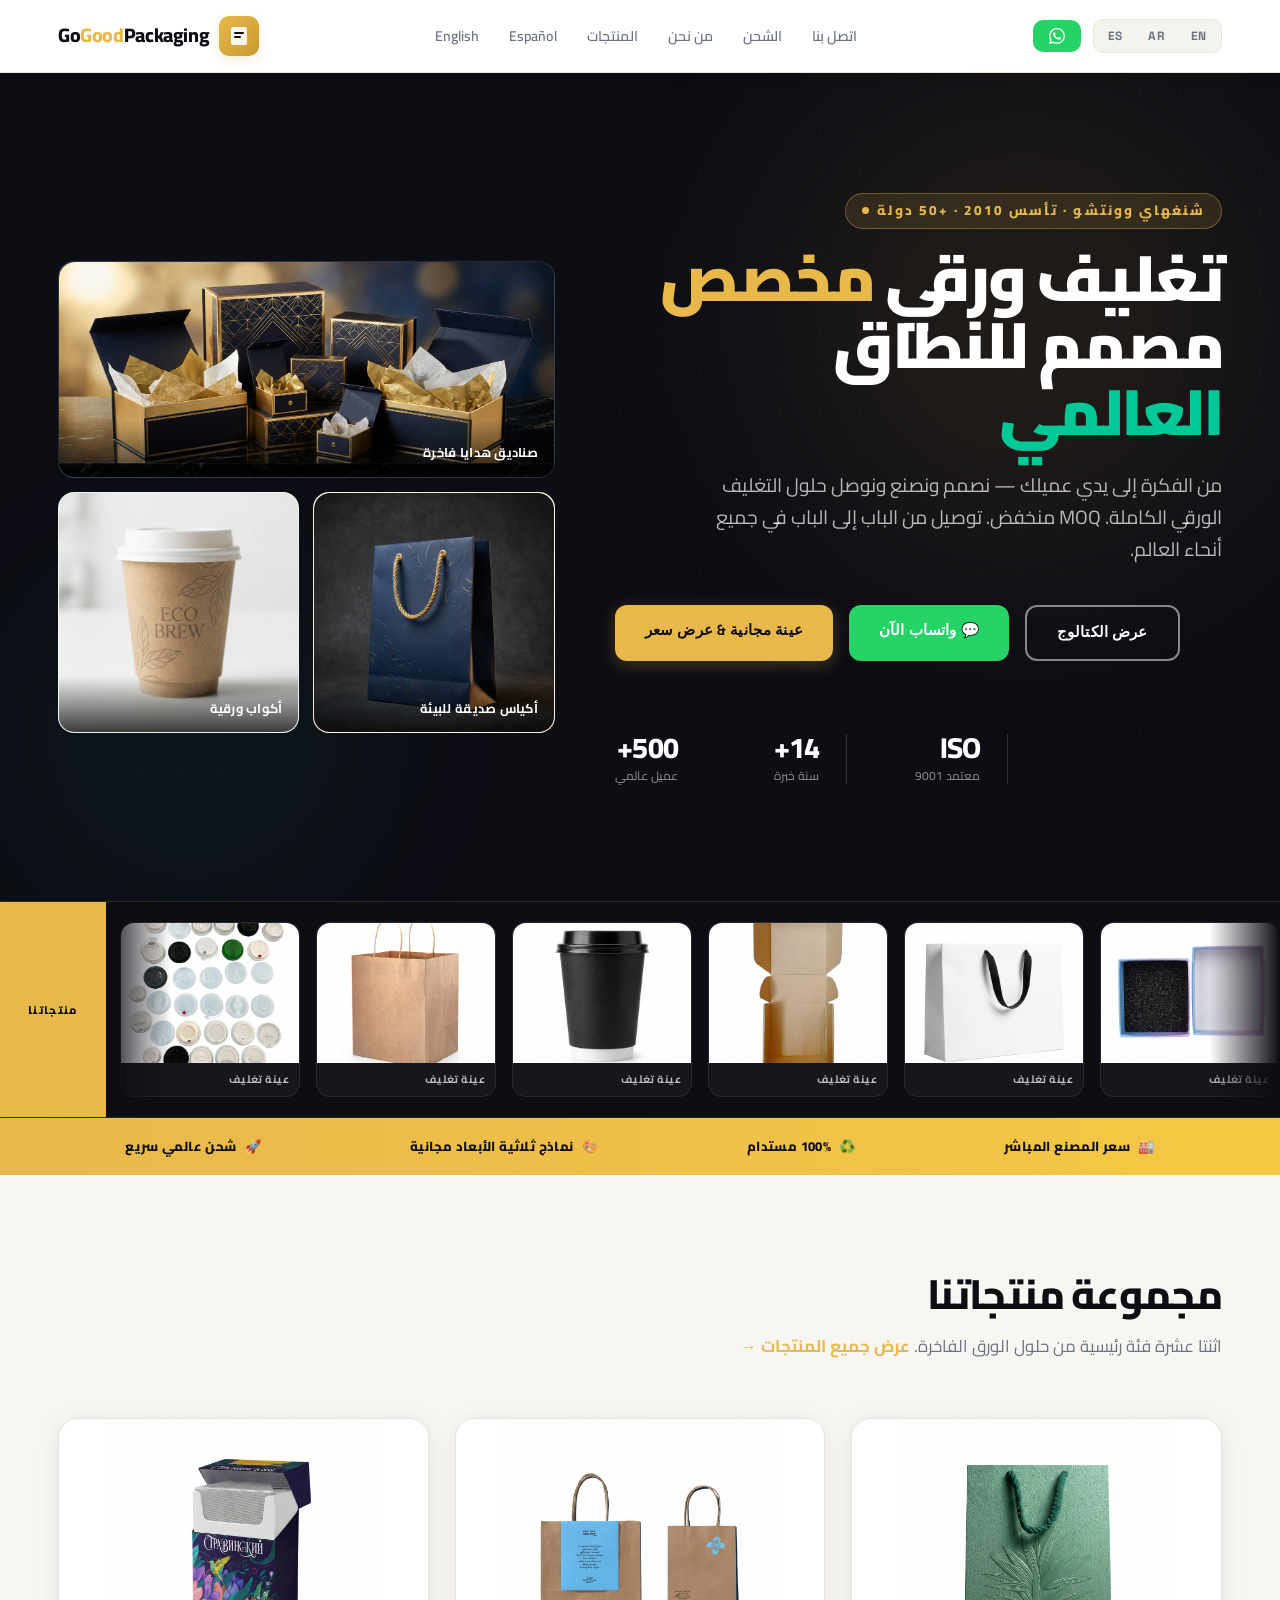
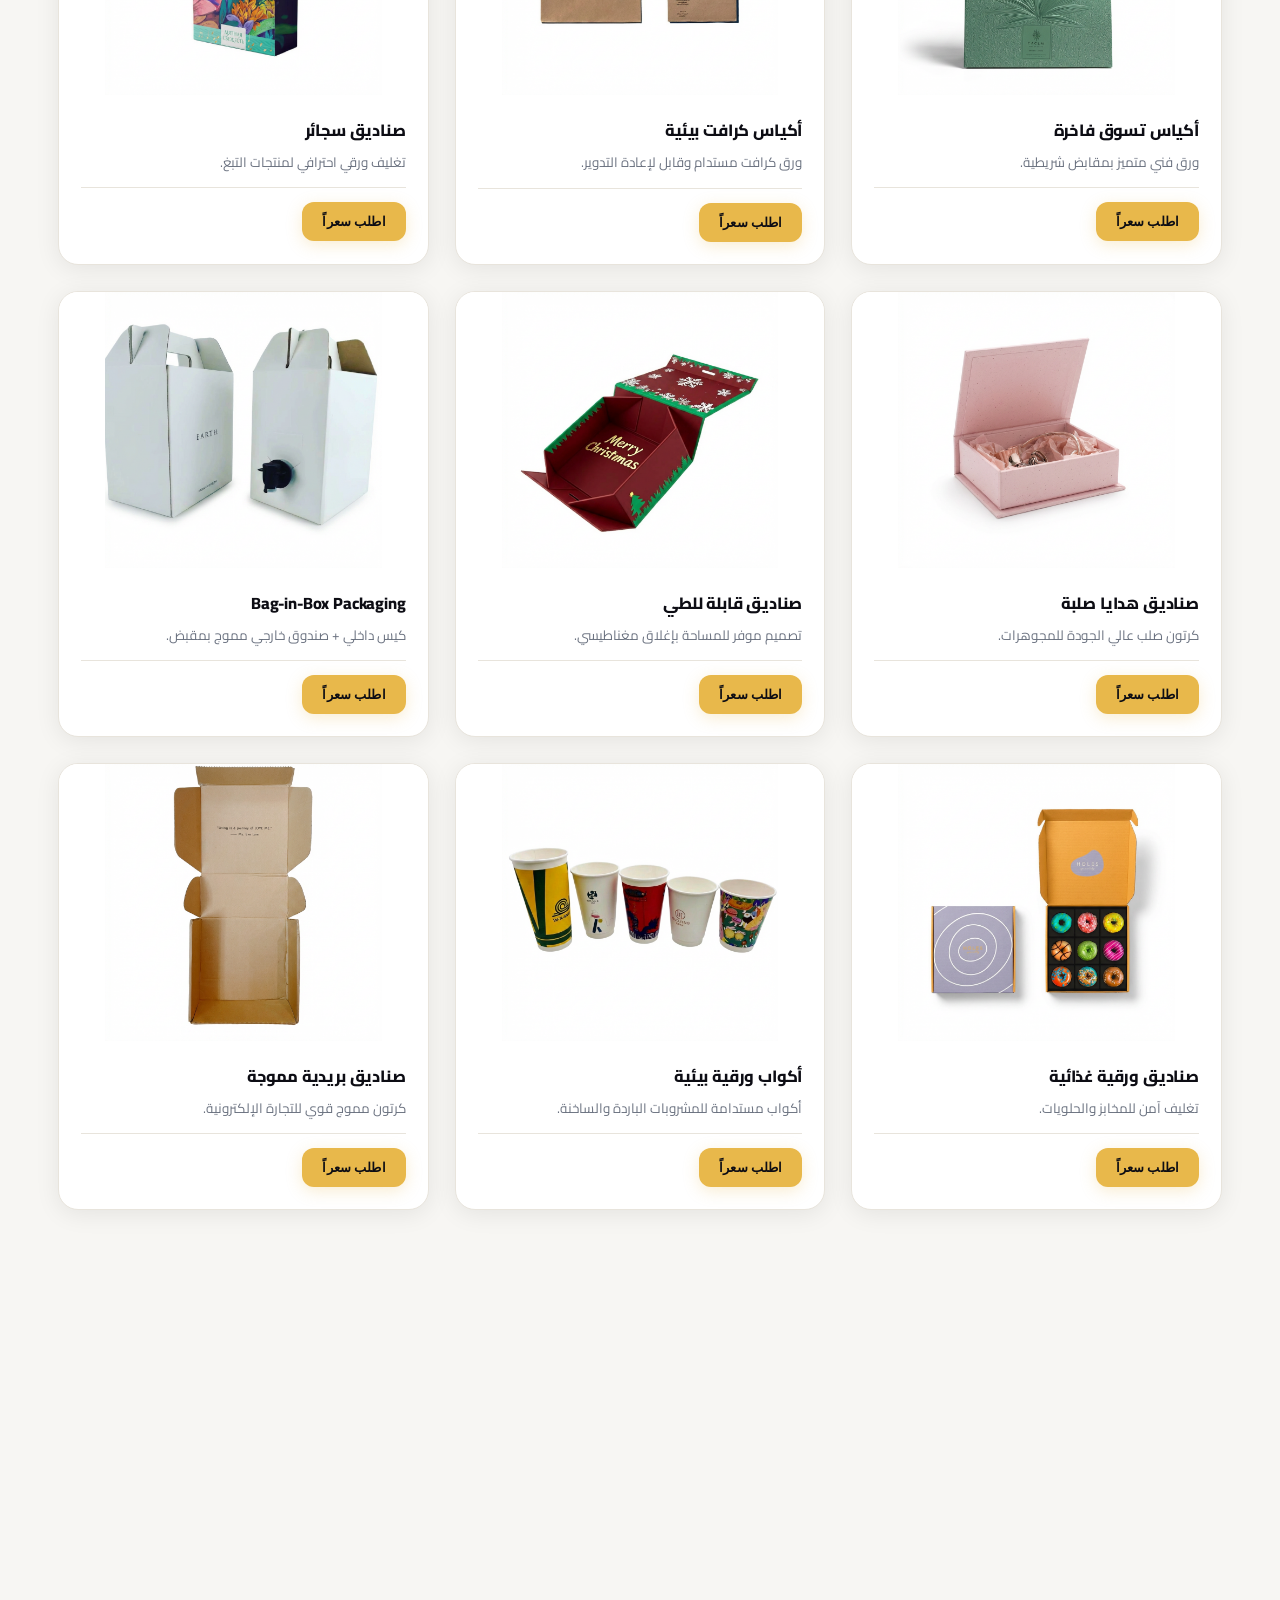
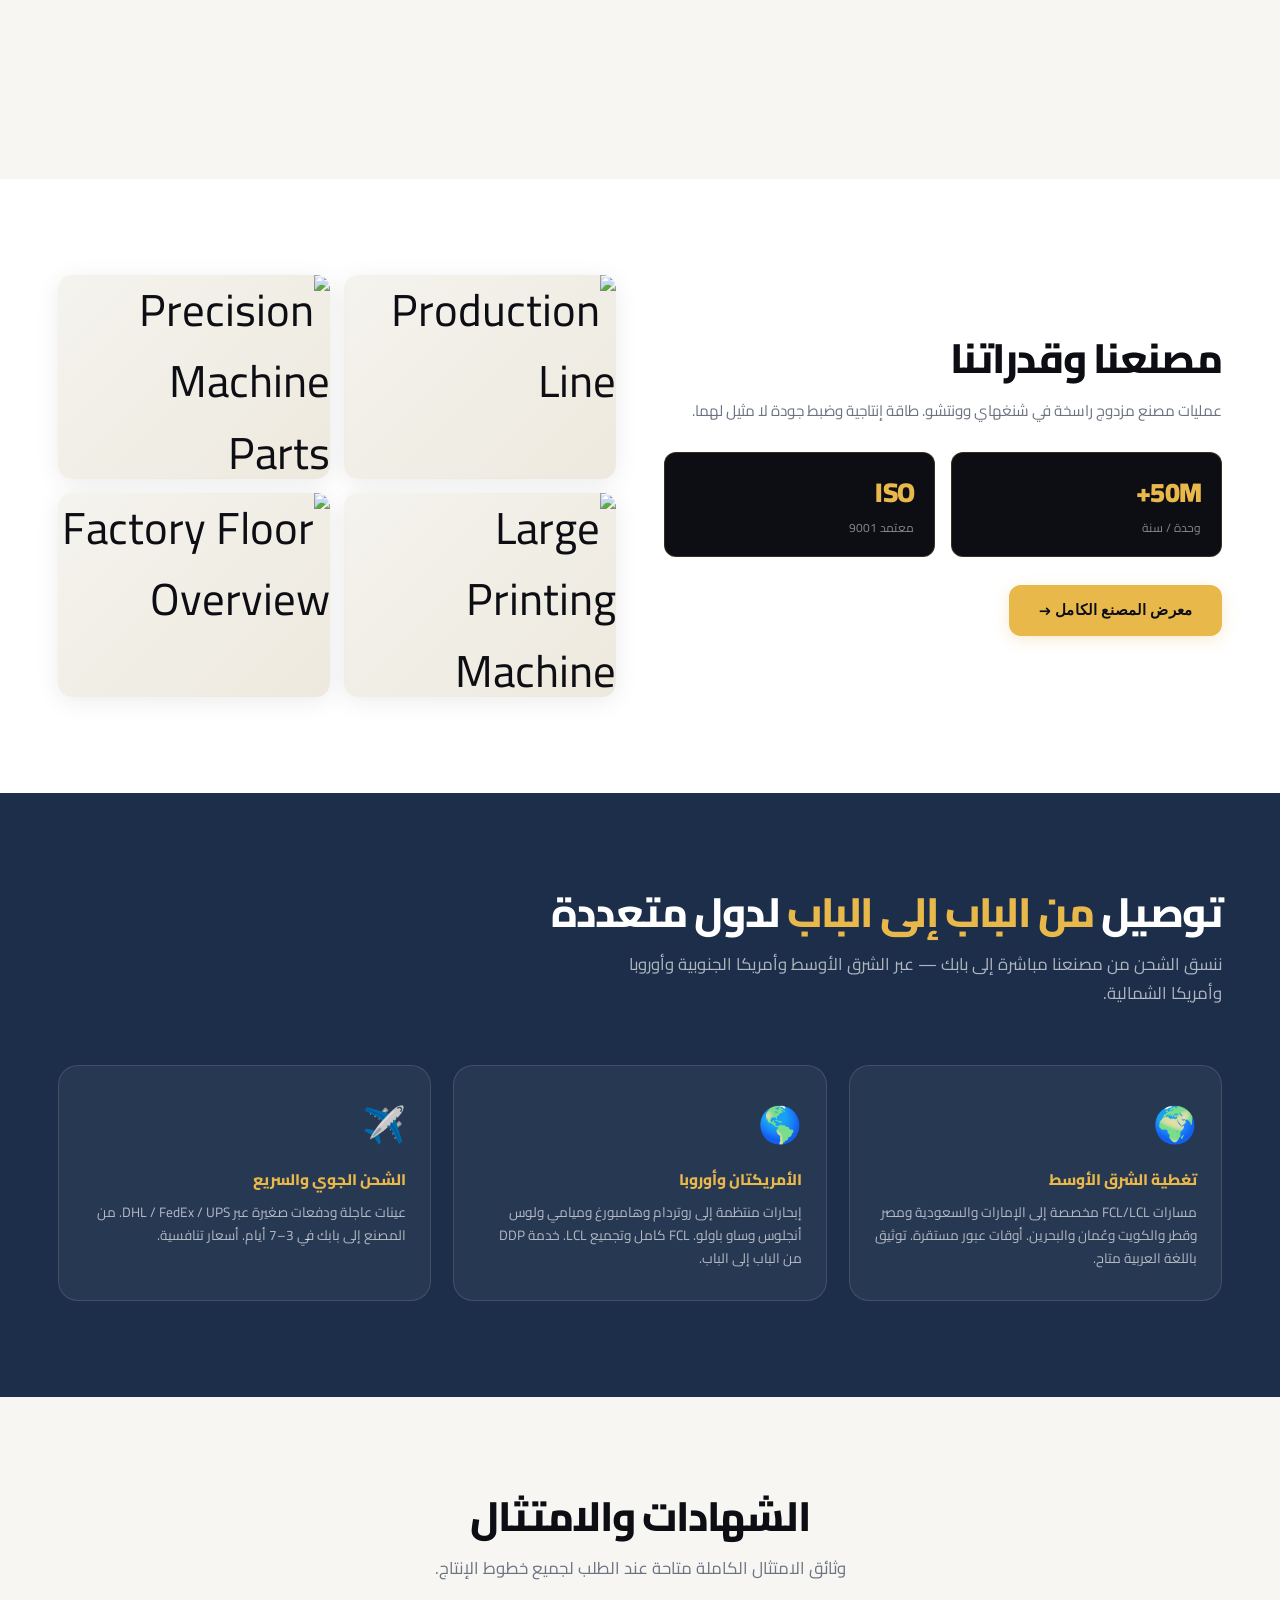
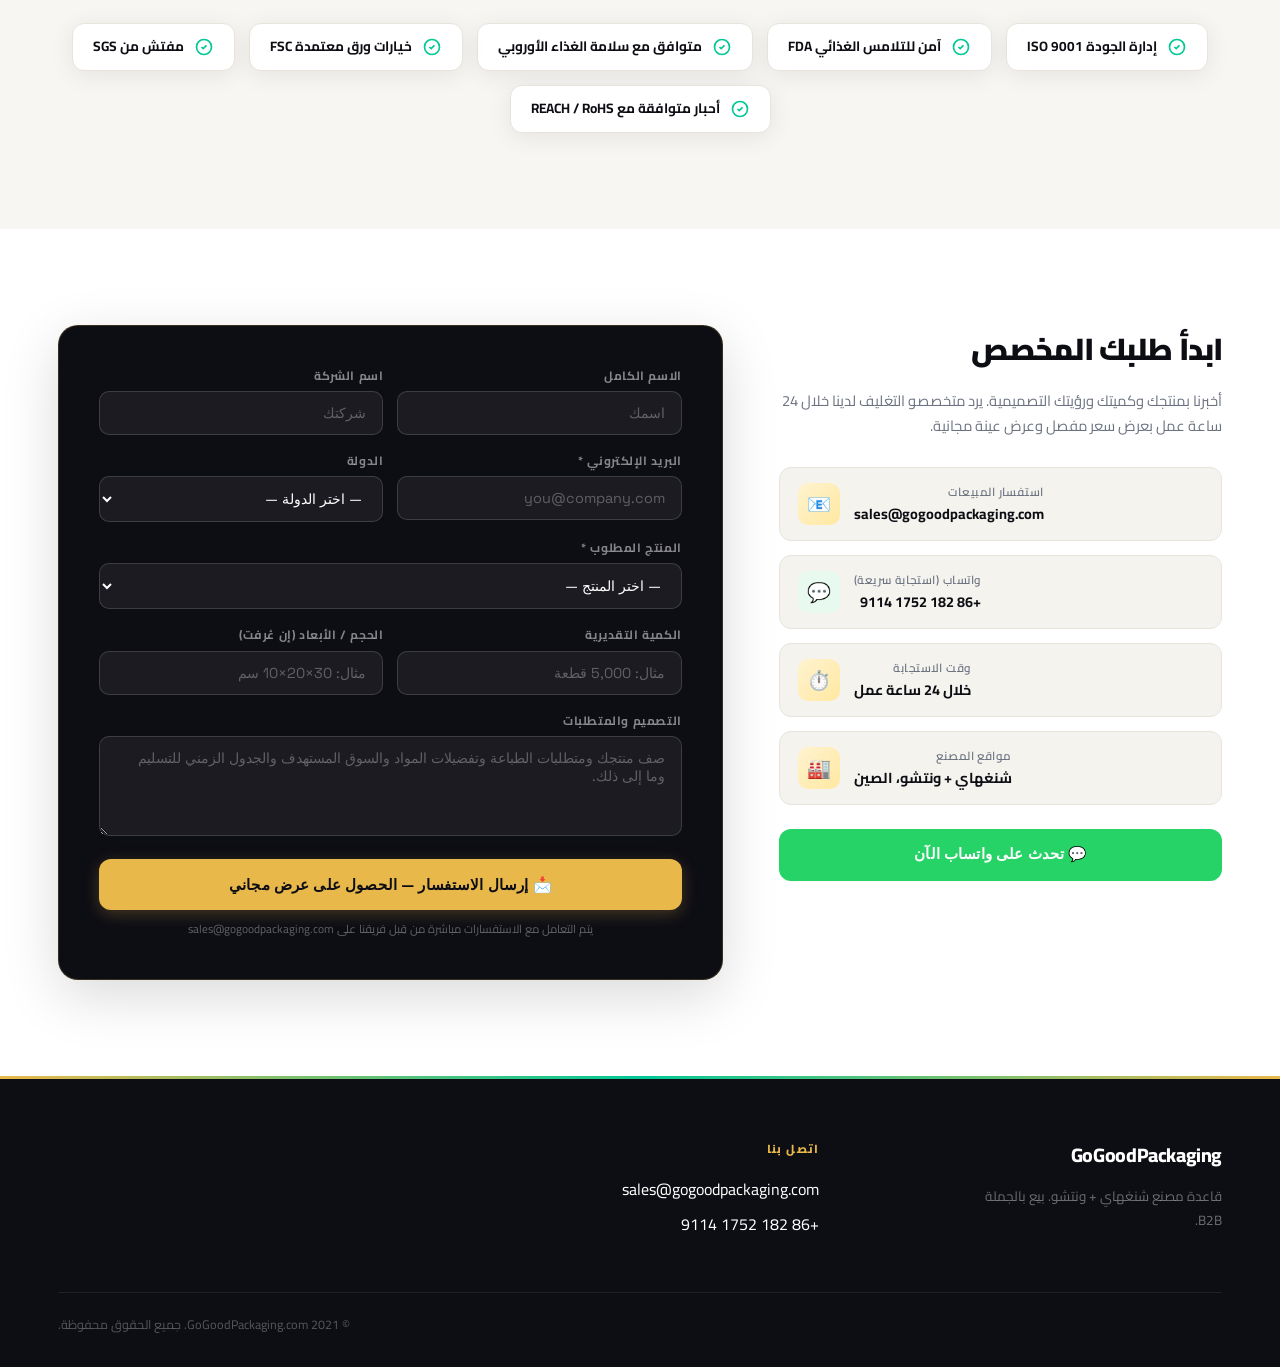
==== commit 96adf35d: "Fix marquee infinite loop: duplicate items to eliminate blank gap in AR and ES" ====
--- a/ar/index.html
+++ b/ar/index.html
@@ -366,7 +366,8 @@
   if(!track) return;
   const items = [];
   for(let i=1; i<=70; i++) { items.push(`<div class="marquee-item"><img src="../images/products/prod-scroll-${i}.png" alt="Product ${i}" /><span>عينة تغليف</span></div>`); }
-  track.innerHTML = items.join('');
+  const html = items.join('');
+  track.innerHTML = html + html;
 });
 </script>
 <script src="../js/main.js"></script>
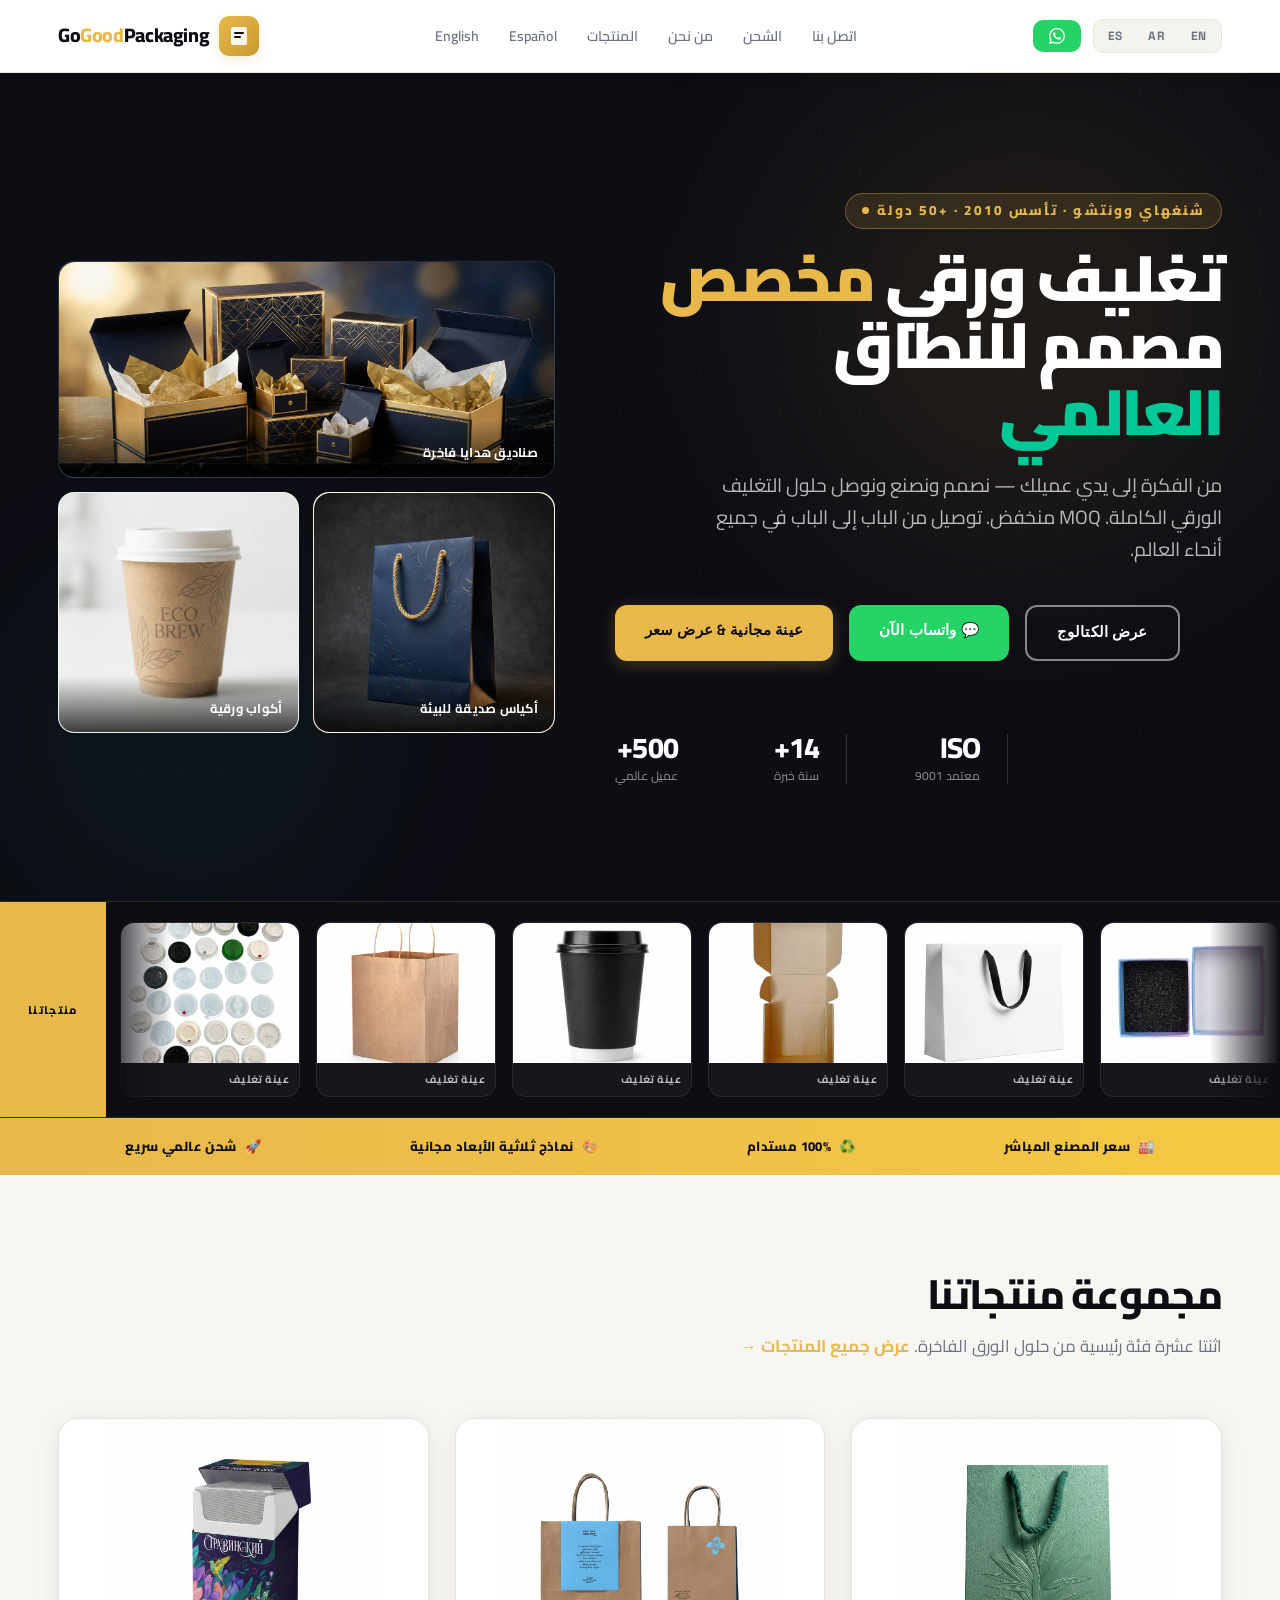
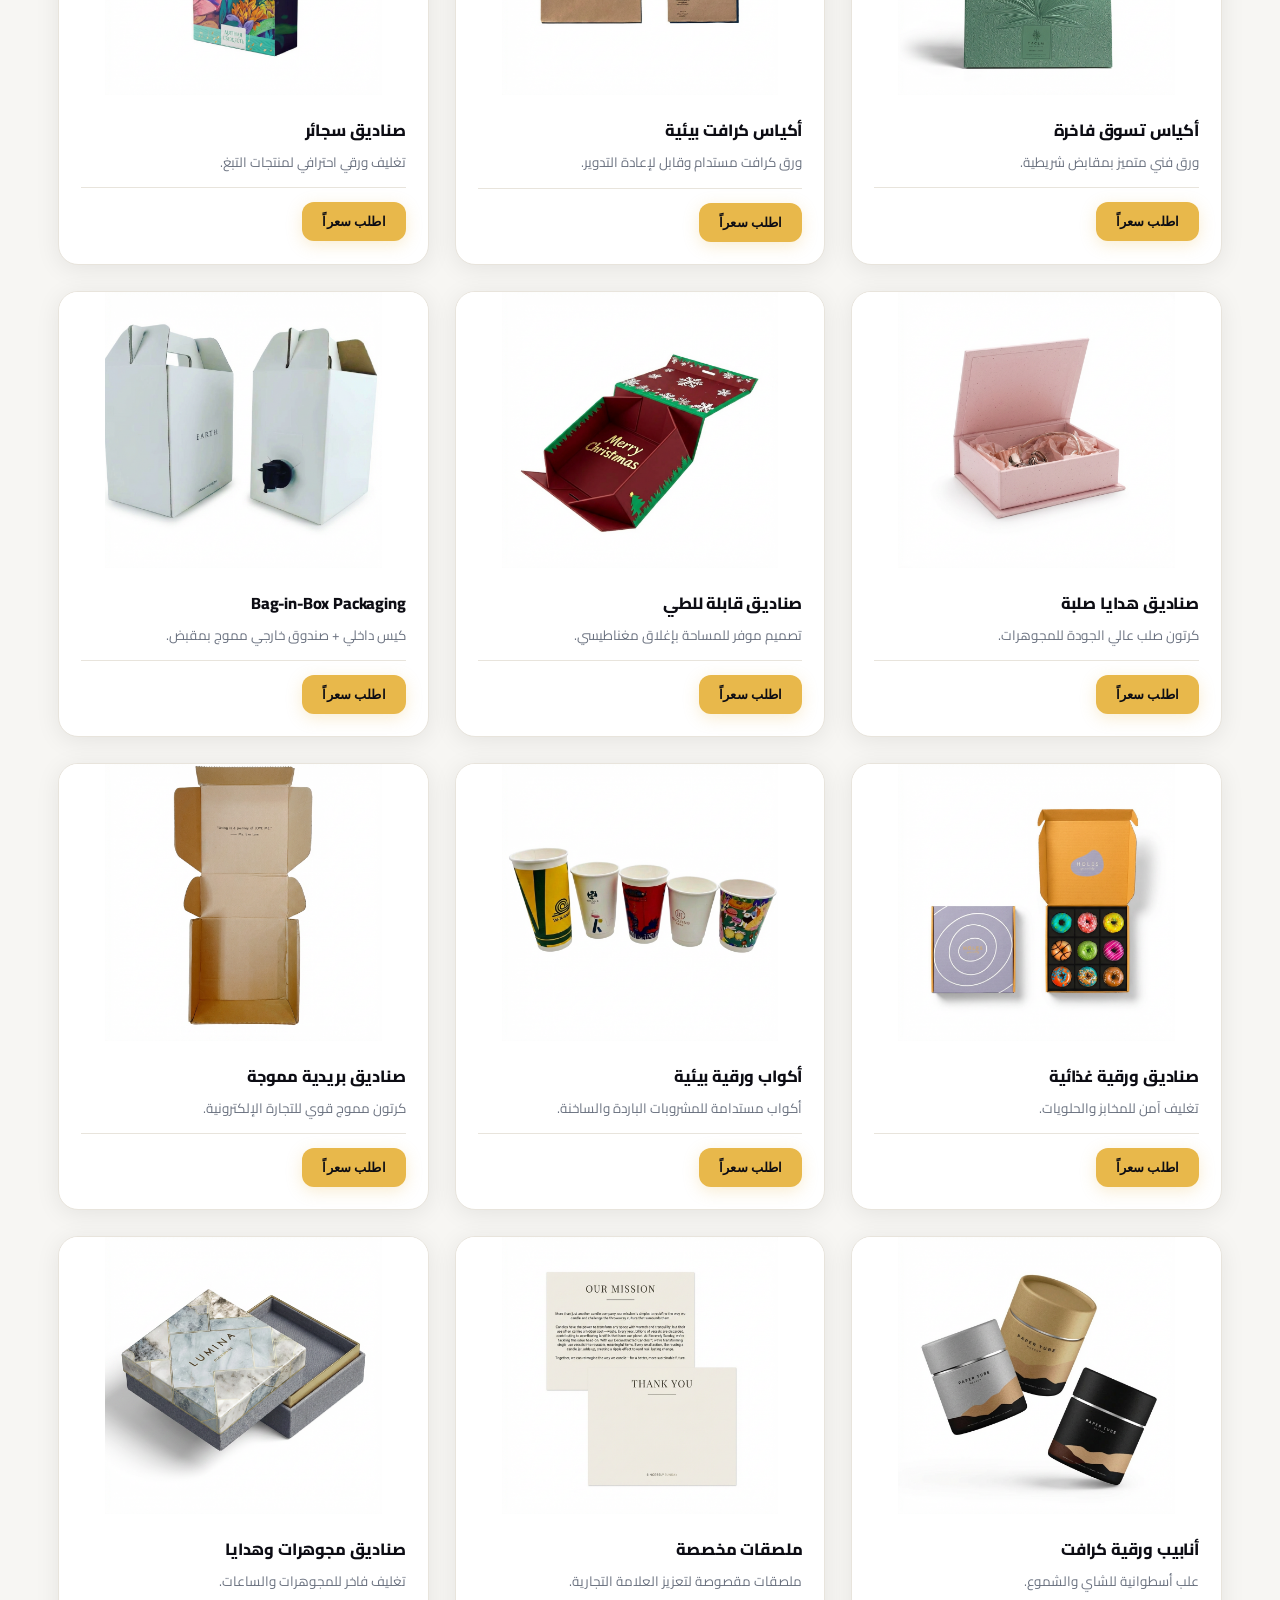
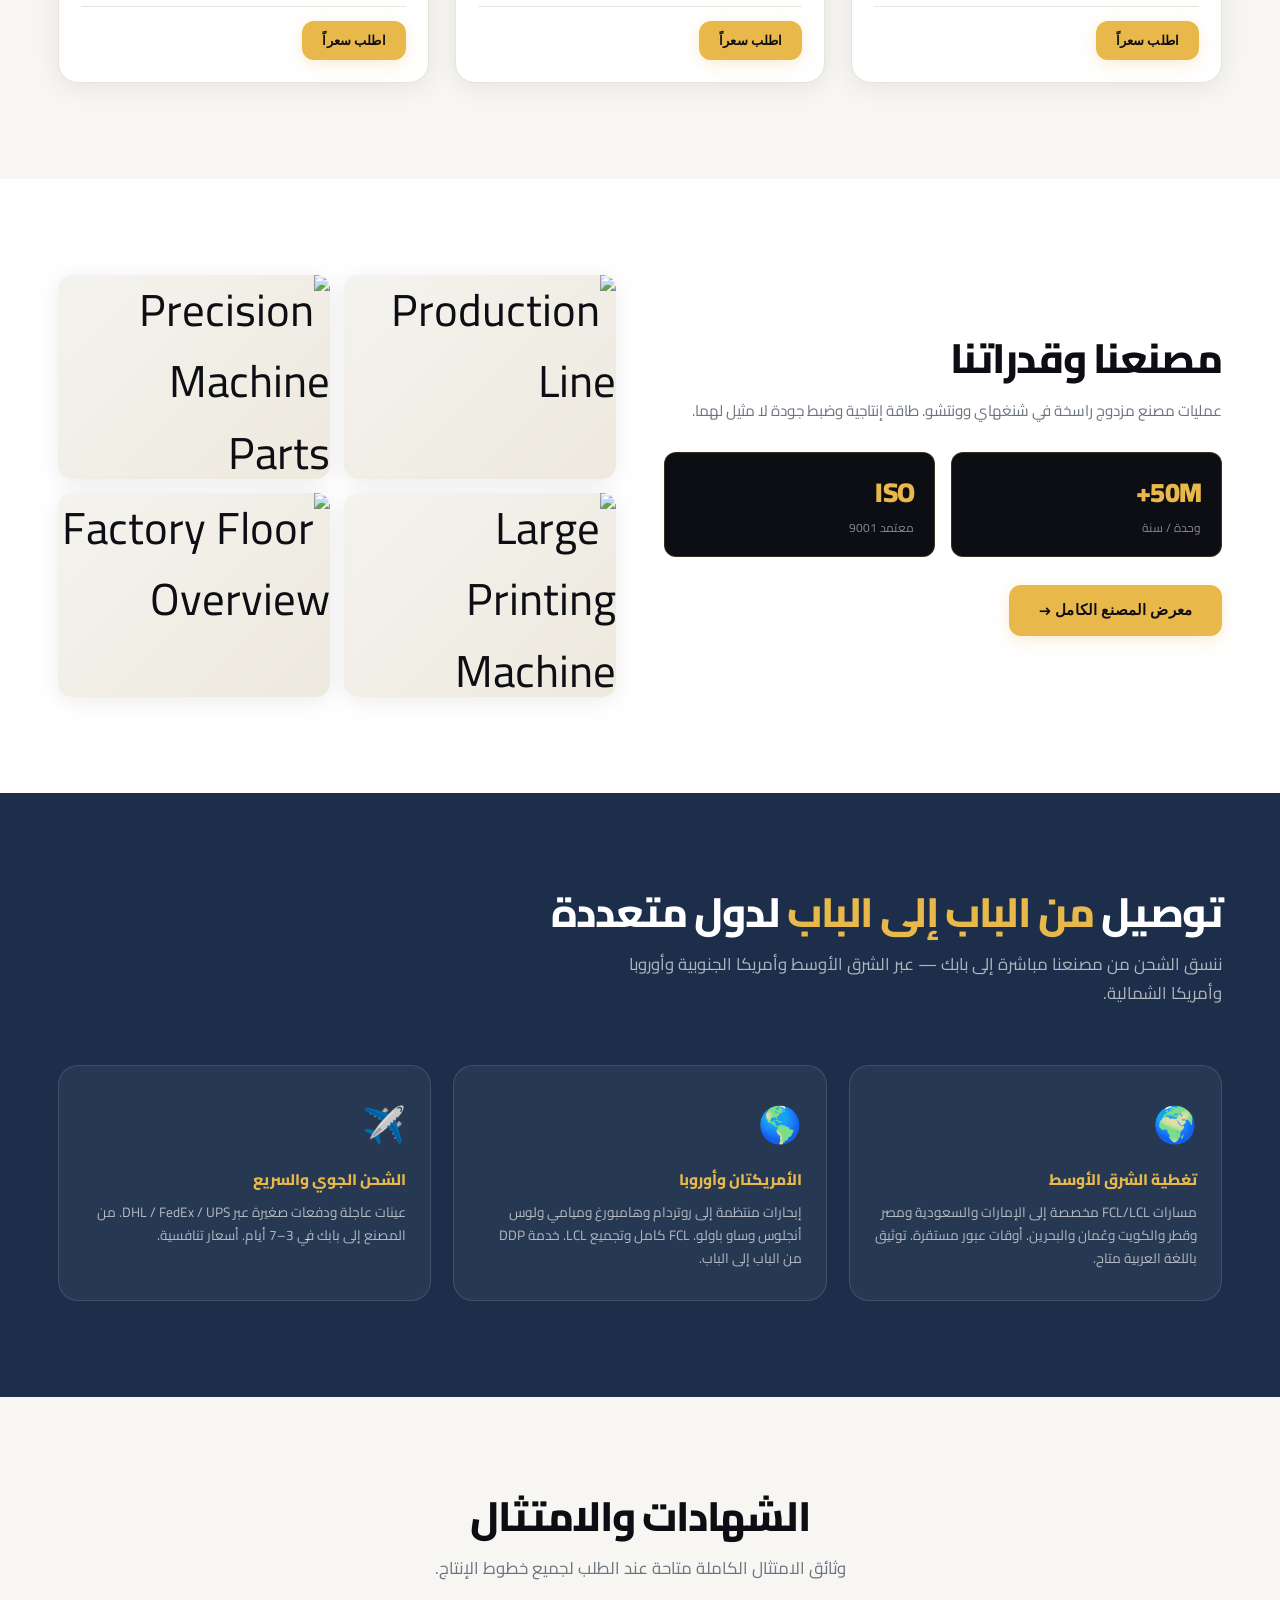
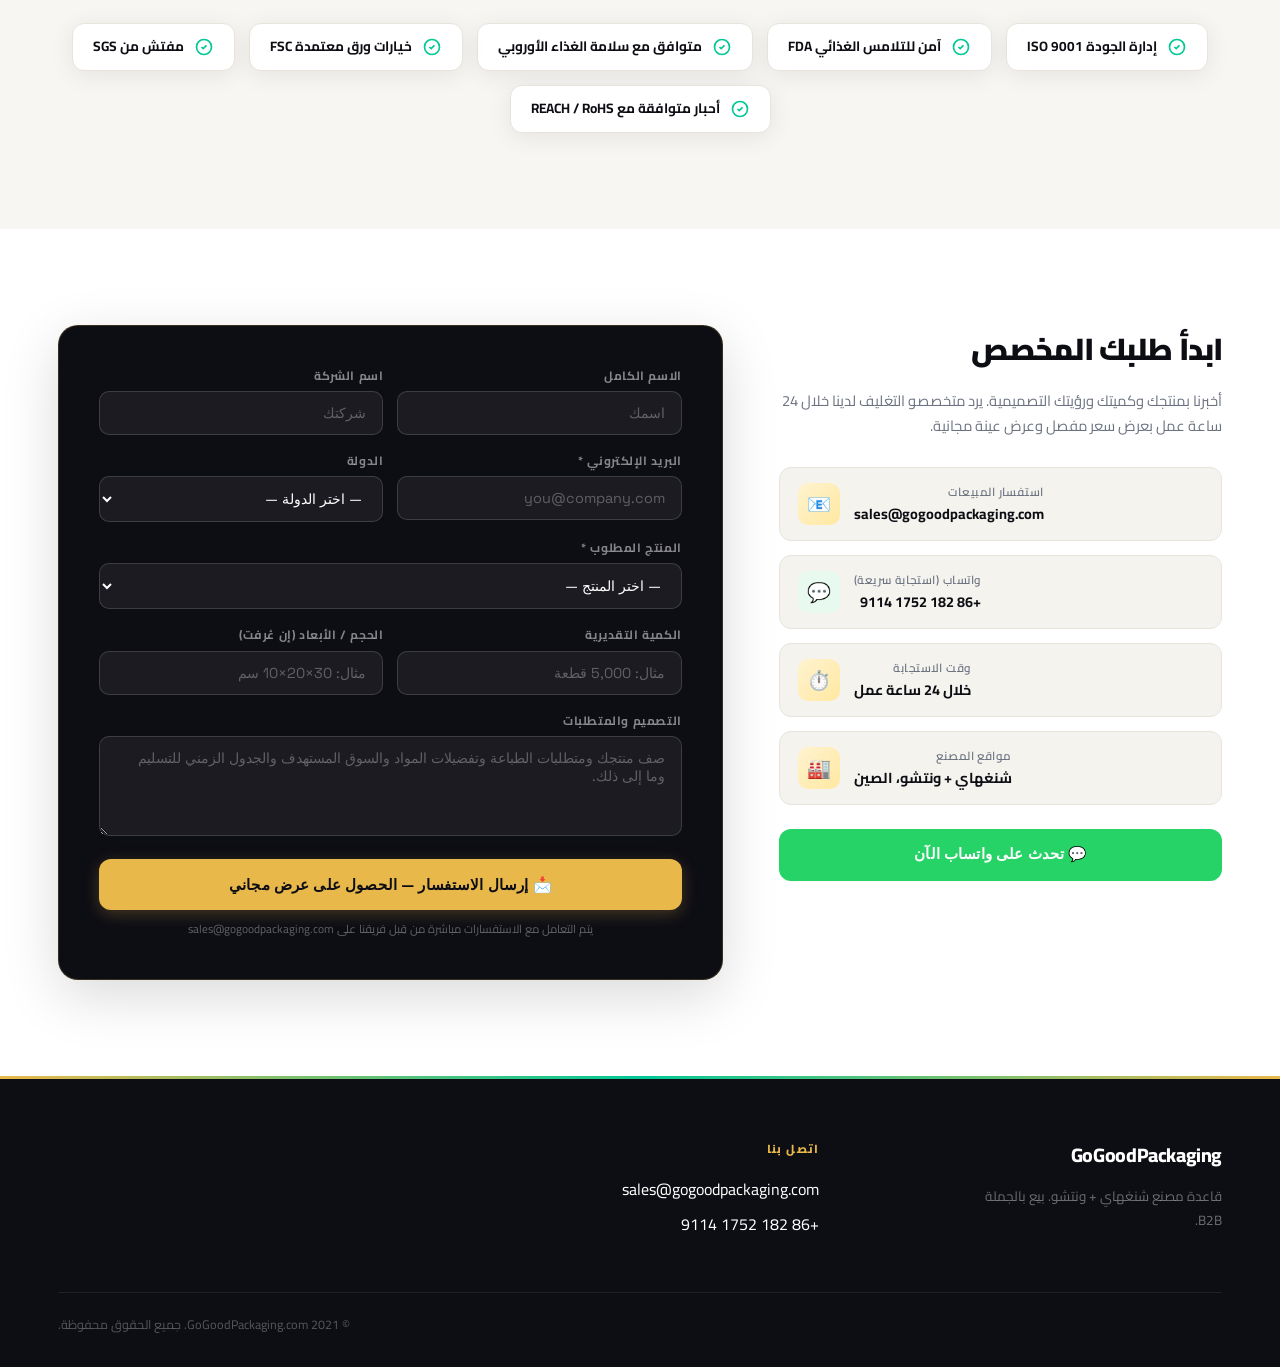
==== commit e975ab25: "Fix CSS/JS paths in AR and ES pages (use absolute /css and /js)" ====
--- a/ar/index.html
+++ b/ar/index.html
@@ -5,7 +5,7 @@
   <meta name="viewport" content="width=device-width, initial-scale=1.0" />
   <title>GoGoodPackaging | مصنع تغليف ورقي مخصص فاخر — B2B الصين</title>
   <meta name="description" content="مصنع تغليف ورقي مخصص فاخر من شنغهاي وونتشو. أكياس غذائية، صناديق هدايا فاخرة، أكواب ورقية صديقة للبيئة، علب سجائر، أنابيب كرافت، ملصقات مخصصة. MOQ منخفض. شحن عالمي من الباب إلى الباب." />
-  <link rel="stylesheet" href="../css/style.css" />
+  <link rel="stylesheet" href="/css/style.css" />
   <link rel="preconnect" href="https://fonts.googleapis.com" />
   <link rel="preconnect" href="https://fonts.gstatic.com" crossorigin />
   <link href="https://fonts.googleapis.com/css2?family=Cairo:wght@400;600;700;800&family=Space+Grotesk:wght@400;500;600;700;800&display=swap" rel="stylesheet" />
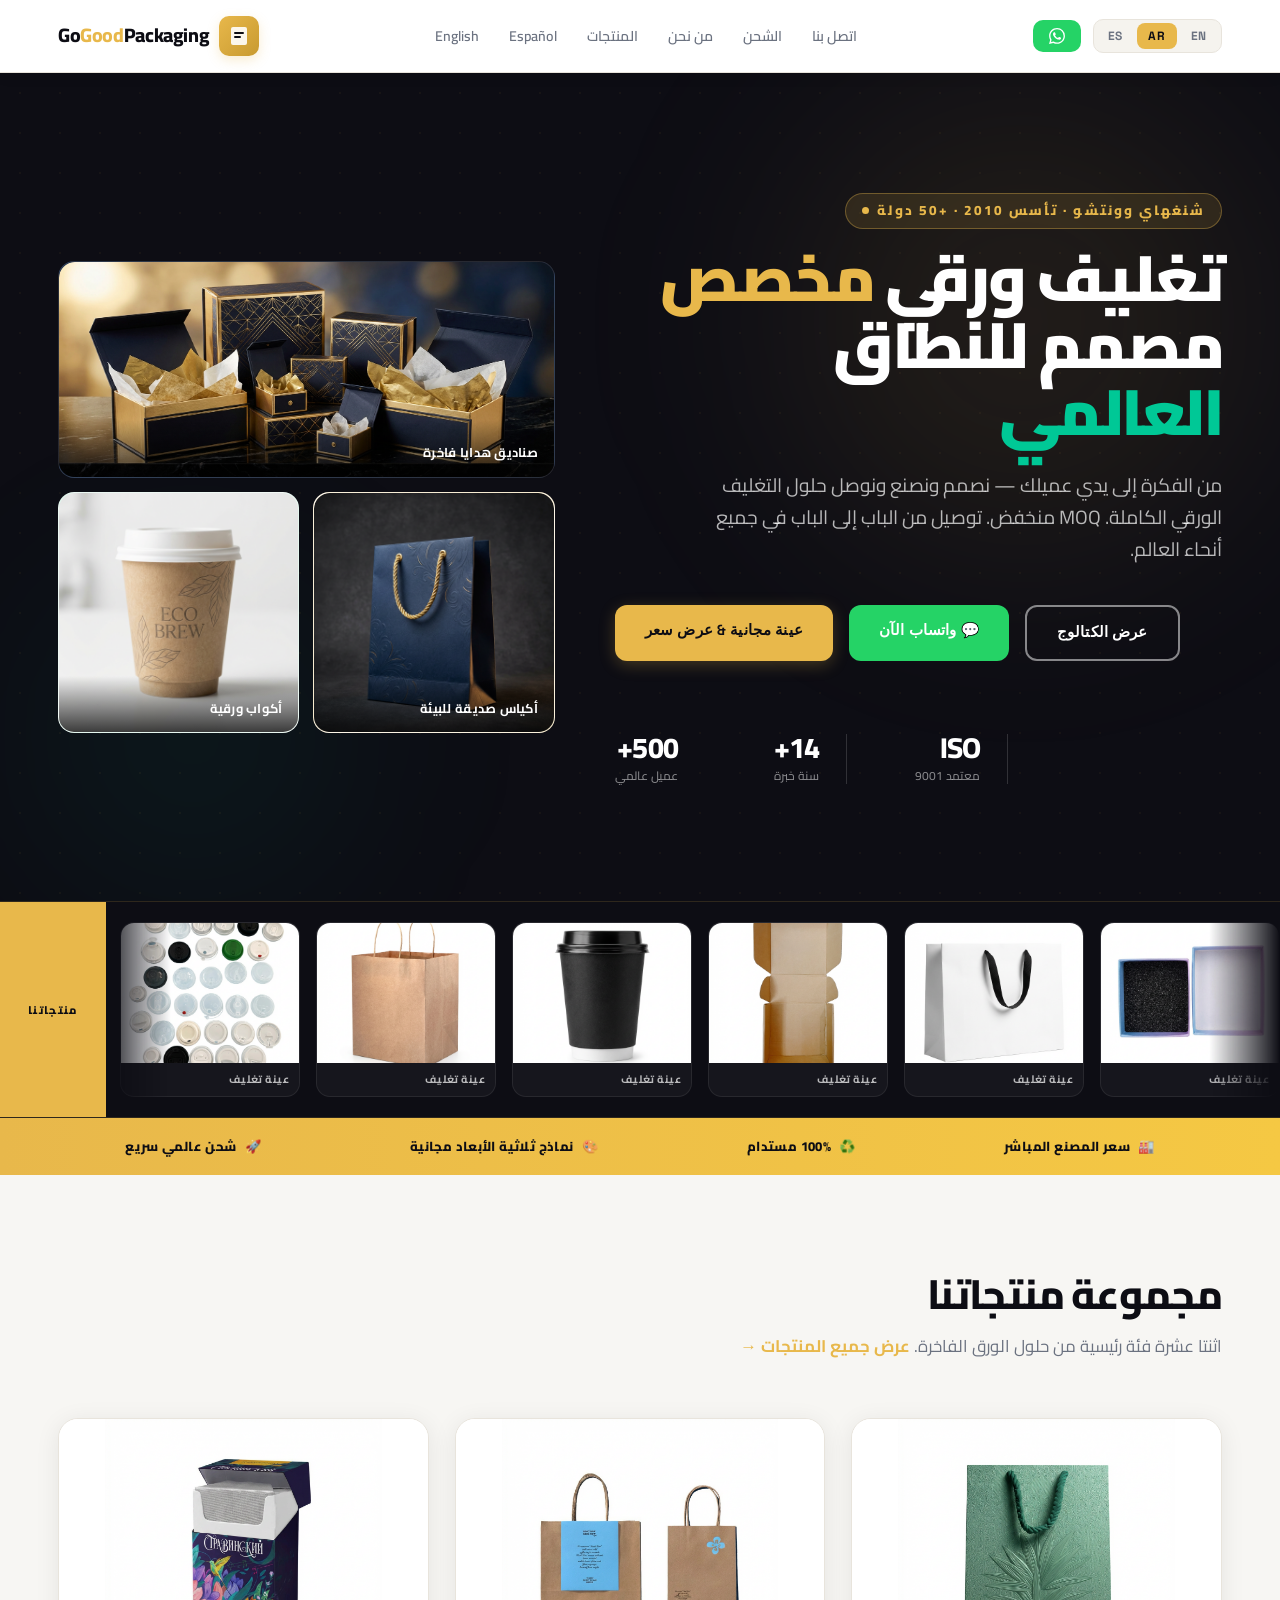
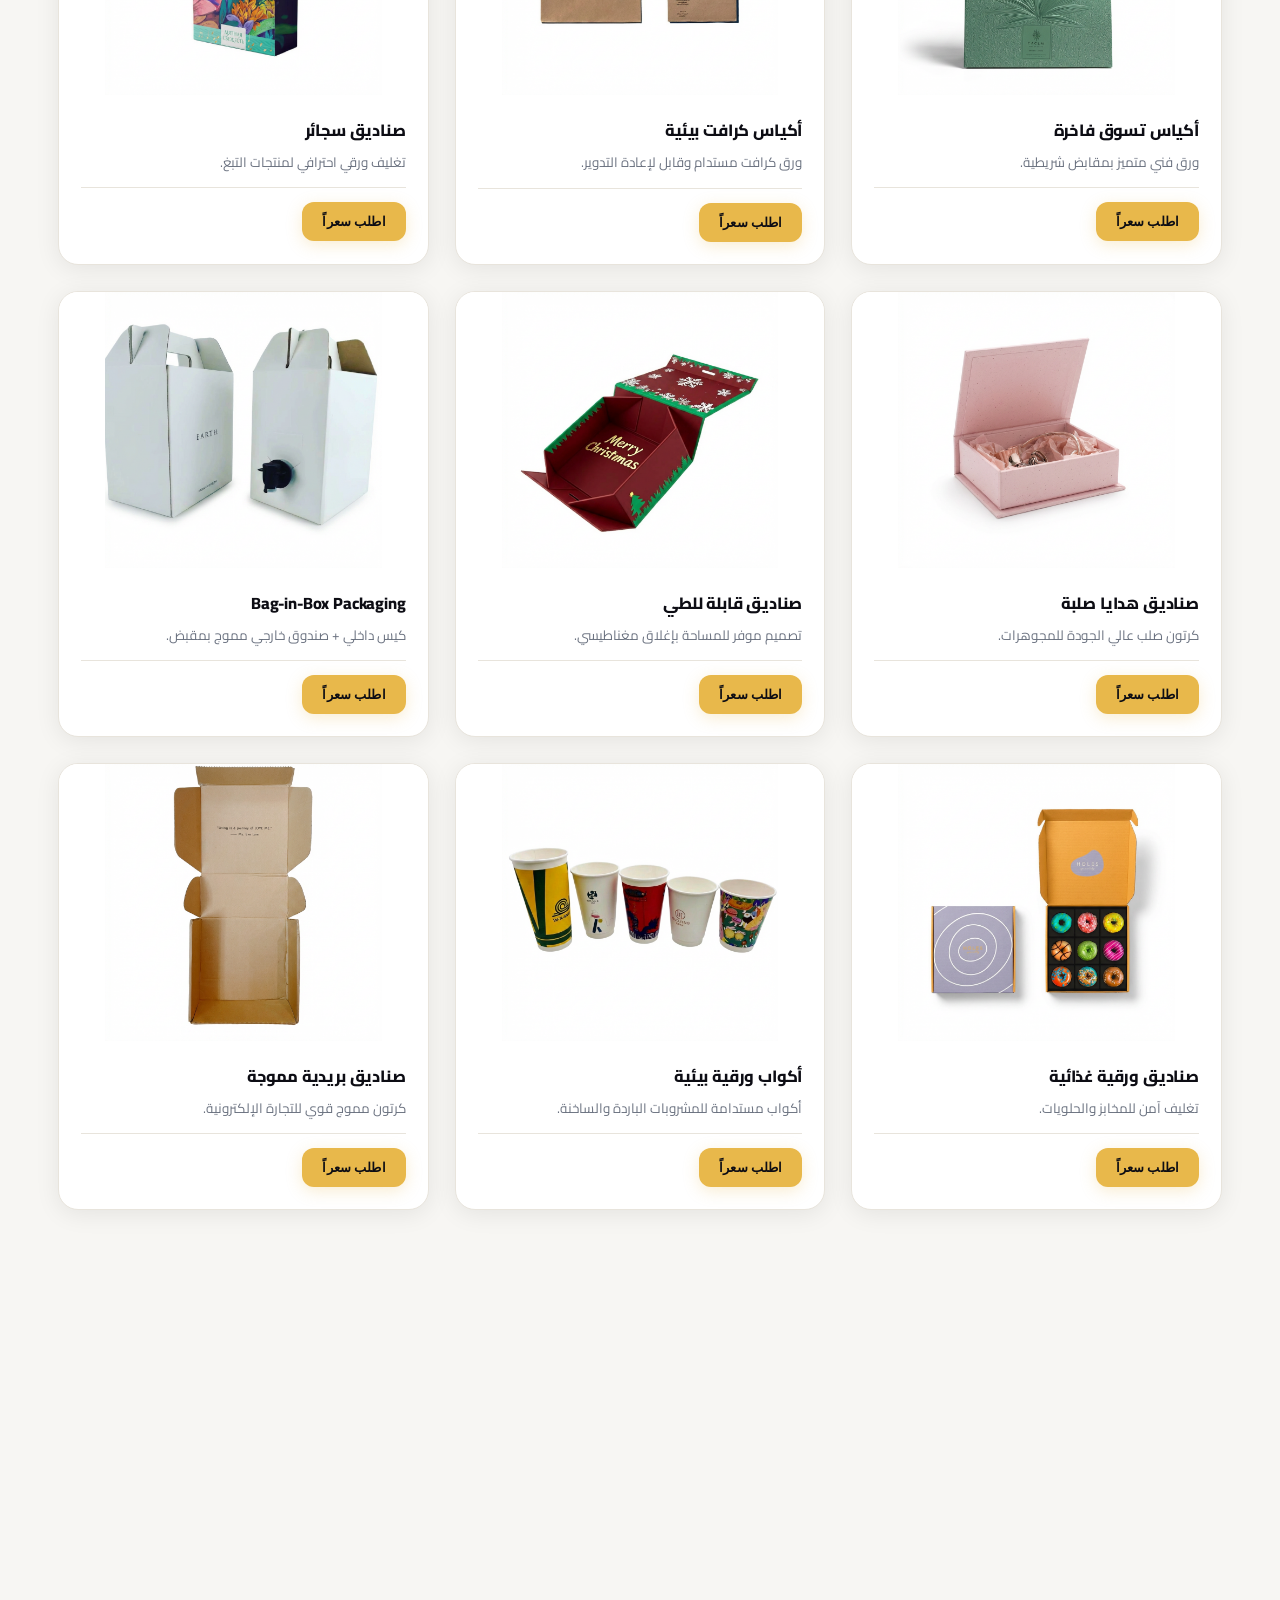
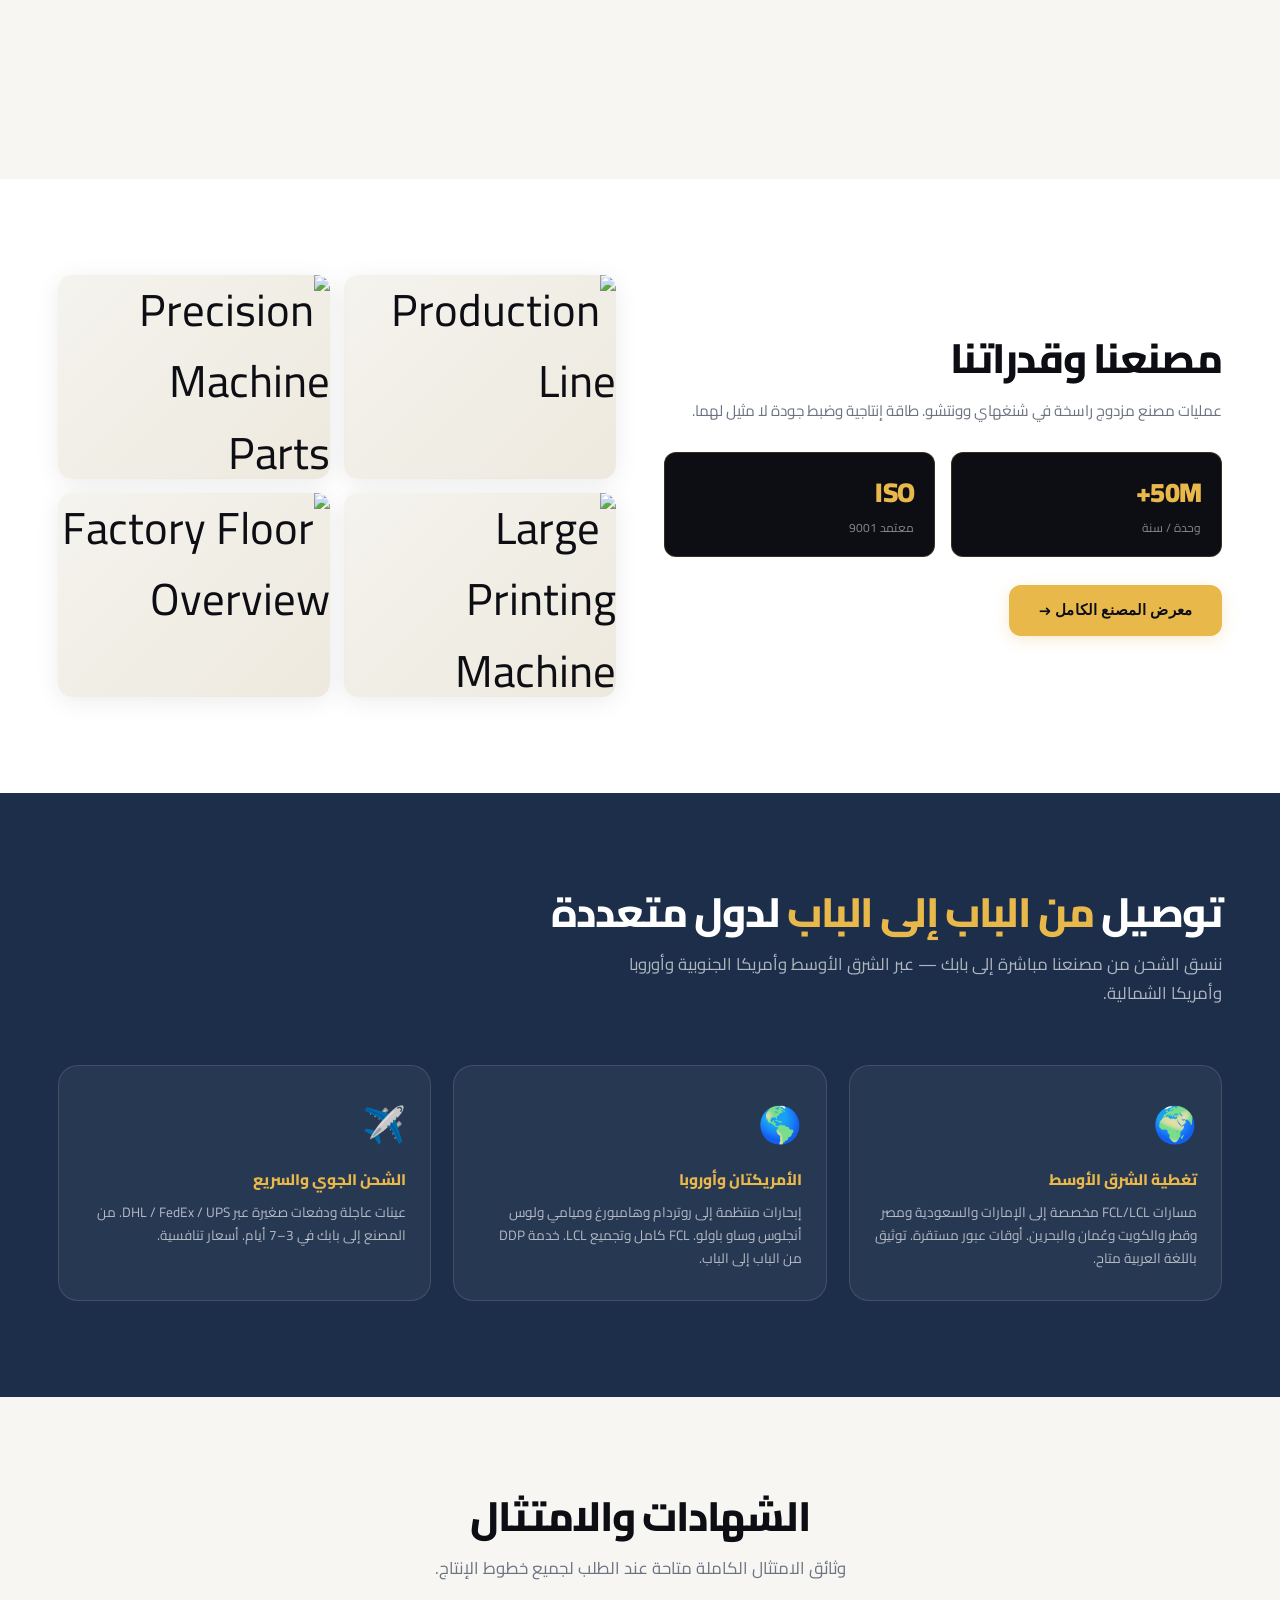
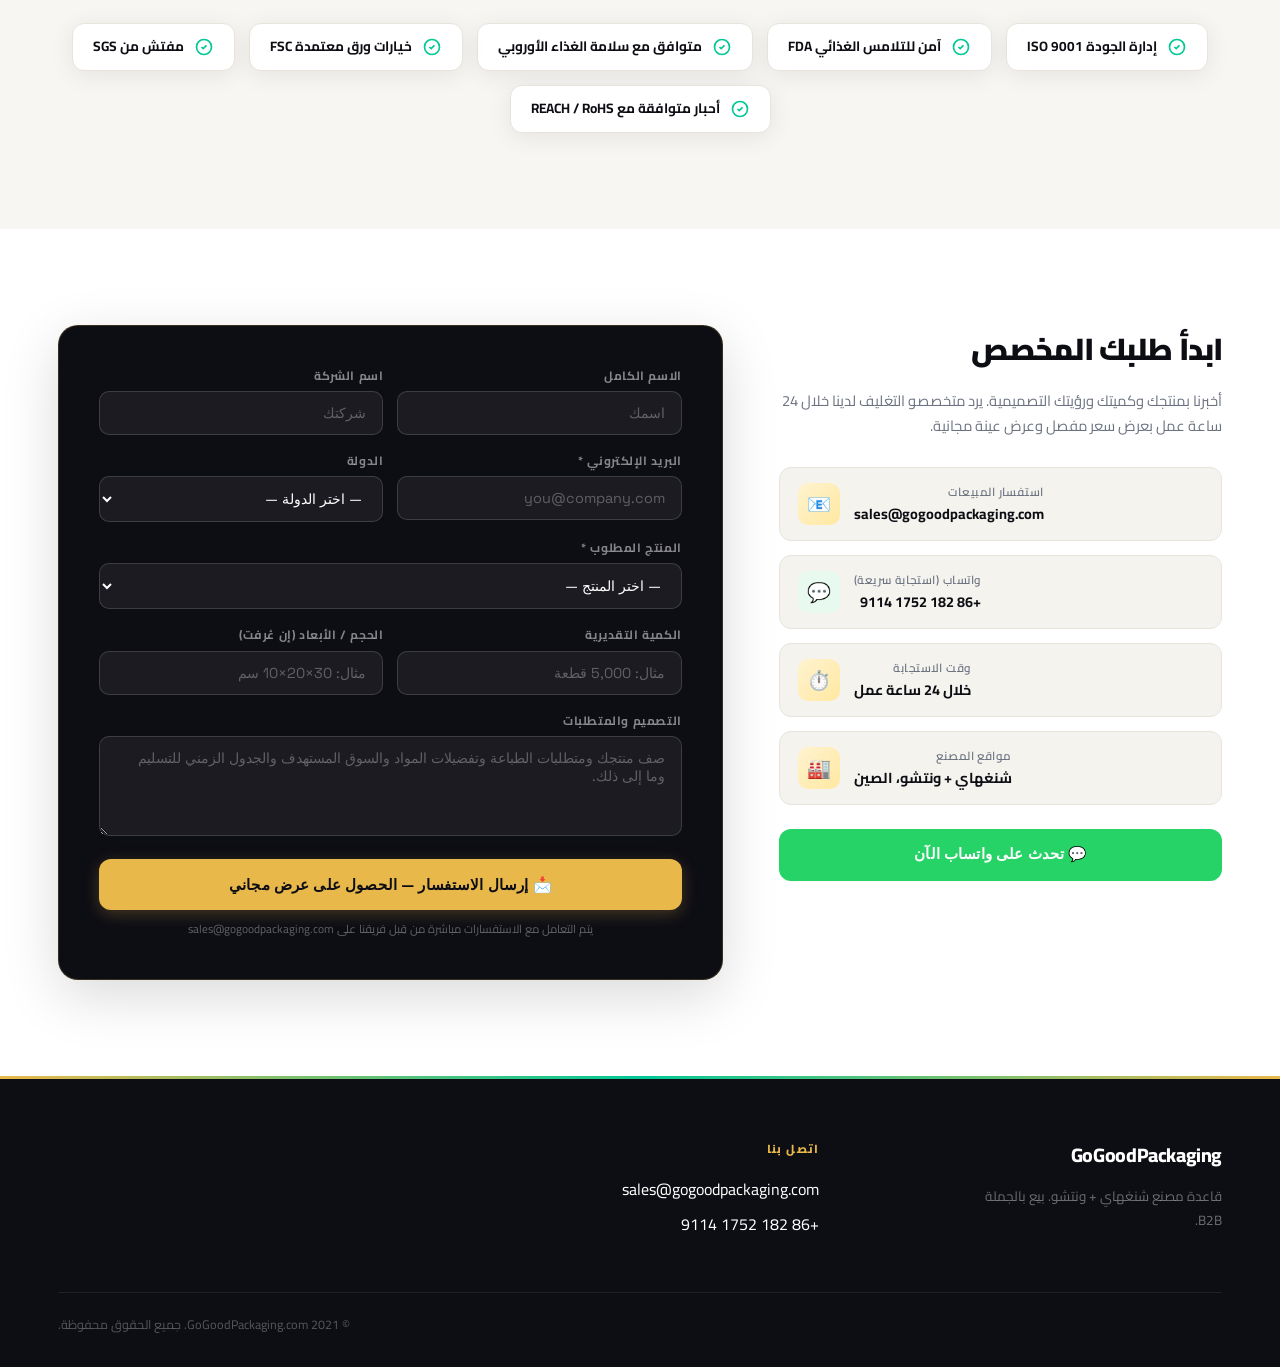
==== commit 7270e0c3: "Fix lang switcher: replace onclick with data-lang on all pages to eliminate /undefined/ path bug" ====
--- a/ar/index.html
+++ b/ar/index.html
@@ -36,9 +36,9 @@
       </ul>
       <div class="nav-right">
         <div class="lang-switcher">
-          <button class="lang-btn" onclick="location.href='../index.html'">EN</button>
-          <button class="lang-btn active">AR</button>
-          <button class="lang-btn" onclick="location.href='../es/index.html'">ES</button>
+          <button class="lang-btn" data-lang="en">EN</button>
+          <button class="lang-btn active" data-lang="ar">AR</button>
+          <button class="lang-btn" data-lang="es">ES</button>
         </div>
         <a href="https://wa.me/8618217529114" target="_blank" class="nav-wa">
           <svg viewBox="0 0 24 24" fill="currentColor"><path d="M17.472 14.382c-.297-.149-1.758-.867-2.03-.967-.273-.099-.471-.148-.67.15-.197.297-.767.966-.94 1.164-.173.199-.347.223-.644.075-.297-.15-1.255-.463-2.39-1.475-.883-.788-1.48-1.761-1.653-2.059-.173-.297-.018-.458.13-.606.134-.133.298-.347.446-.52.149-.174.198-.298.298-.497.099-.198.05-.371-.025-.52-.075-.149-.669-1.612-.916-2.207-.242-.579-.487-.5-.669-.51-.173-.008-.371-.01-.57-.01-.198 0-.52.074-.792.372-.272.297-1.04 1.016-1.04 2.479 0 1.462 1.065 2.875 1.213 3.074.149.198 2.096 3.2 5.077 4.487.709.306 1.262.489 1.694.625.712.227 1.36.195 1.871.118.571-.085 1.758-.719 2.006-1.413.248-.694.248-1.289.173-1.413-.074-.124-.272-.198-.57-.347m-5.421 7.403h-.004a9.87 9.87 0 01-5.031-1.378l-.361-.214-3.741.982.998-3.648-.235-.374a9.86 9.86 0 01-1.51-5.26c.001-5.45 4.436-9.884 9.888-9.884 2.64 0 5.122 1.03 6.988 2.898a9.825 9.825 0 012.893 6.994c-.003 5.45-4.437 9.884-9.885 9.884m8.413-18.297A11.815 11.815 0 0012.05 0C5.495 0 .16 5.335.157 11.892c0 2.096.547 4.142 1.588 5.945L.057 24l6.305-1.654a11.882 11.882 0 005.683 1.448h.005c6.554 0 11.89-5.335 11.893-11.893a11.821 11.821 0 00-3.48-8.413z"/></svg>
@@ -370,6 +370,6 @@
   track.innerHTML = html + html;
 });
 </script>
-<script src="../js/main.js"></script>
+<script src="/js/main.js"></script>
 </body>
 </html>
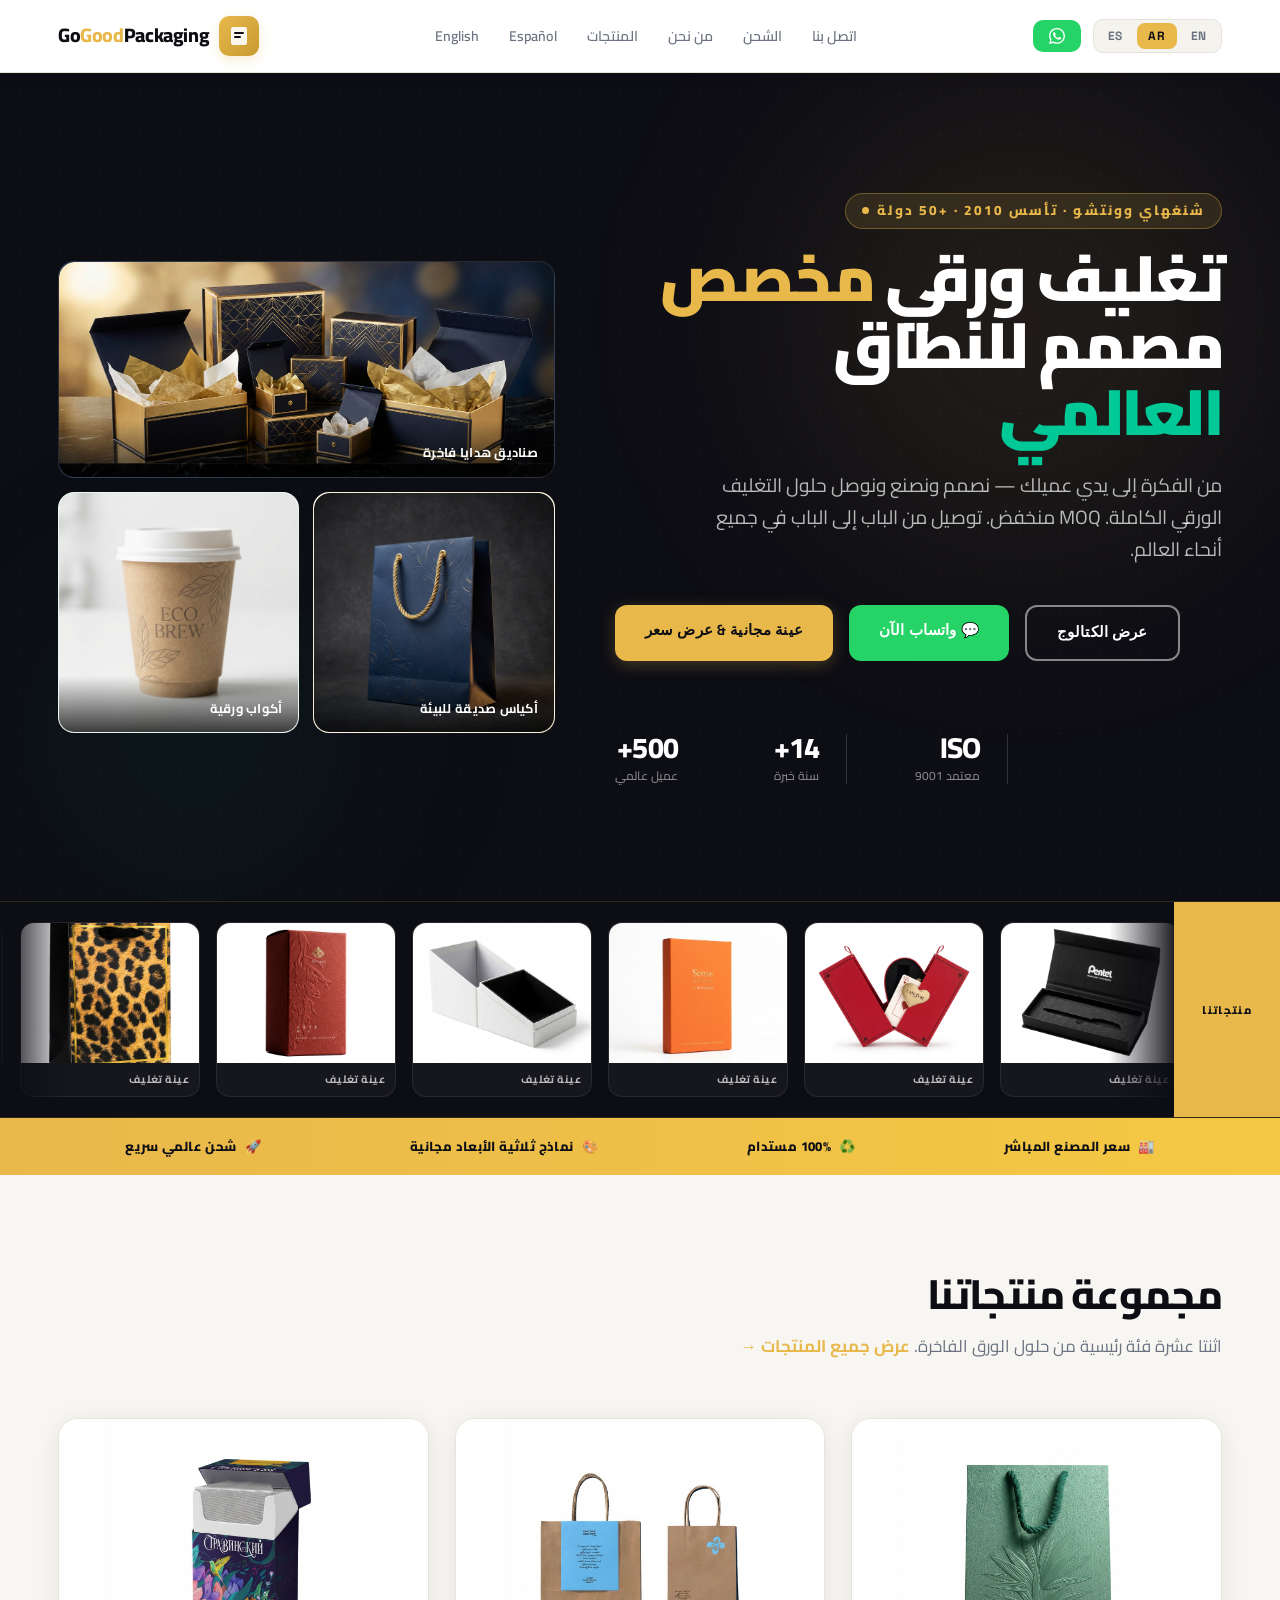
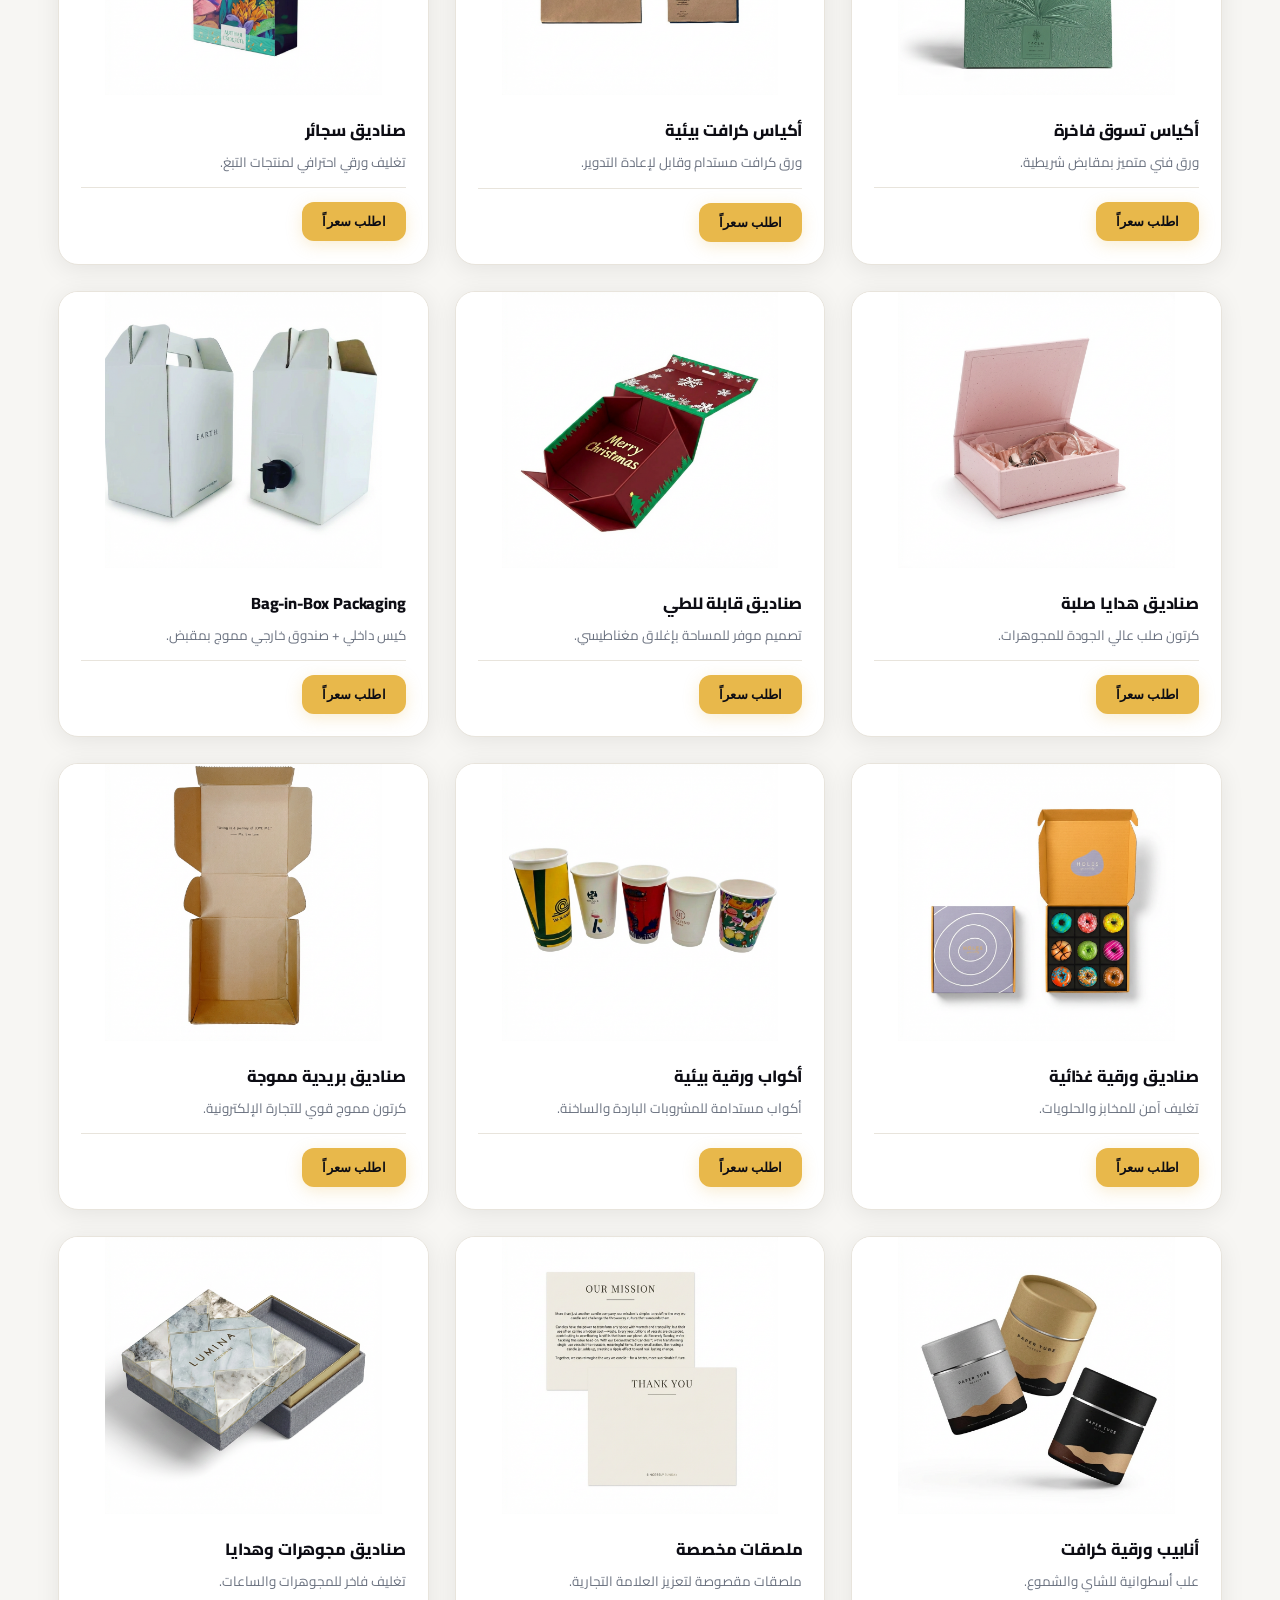
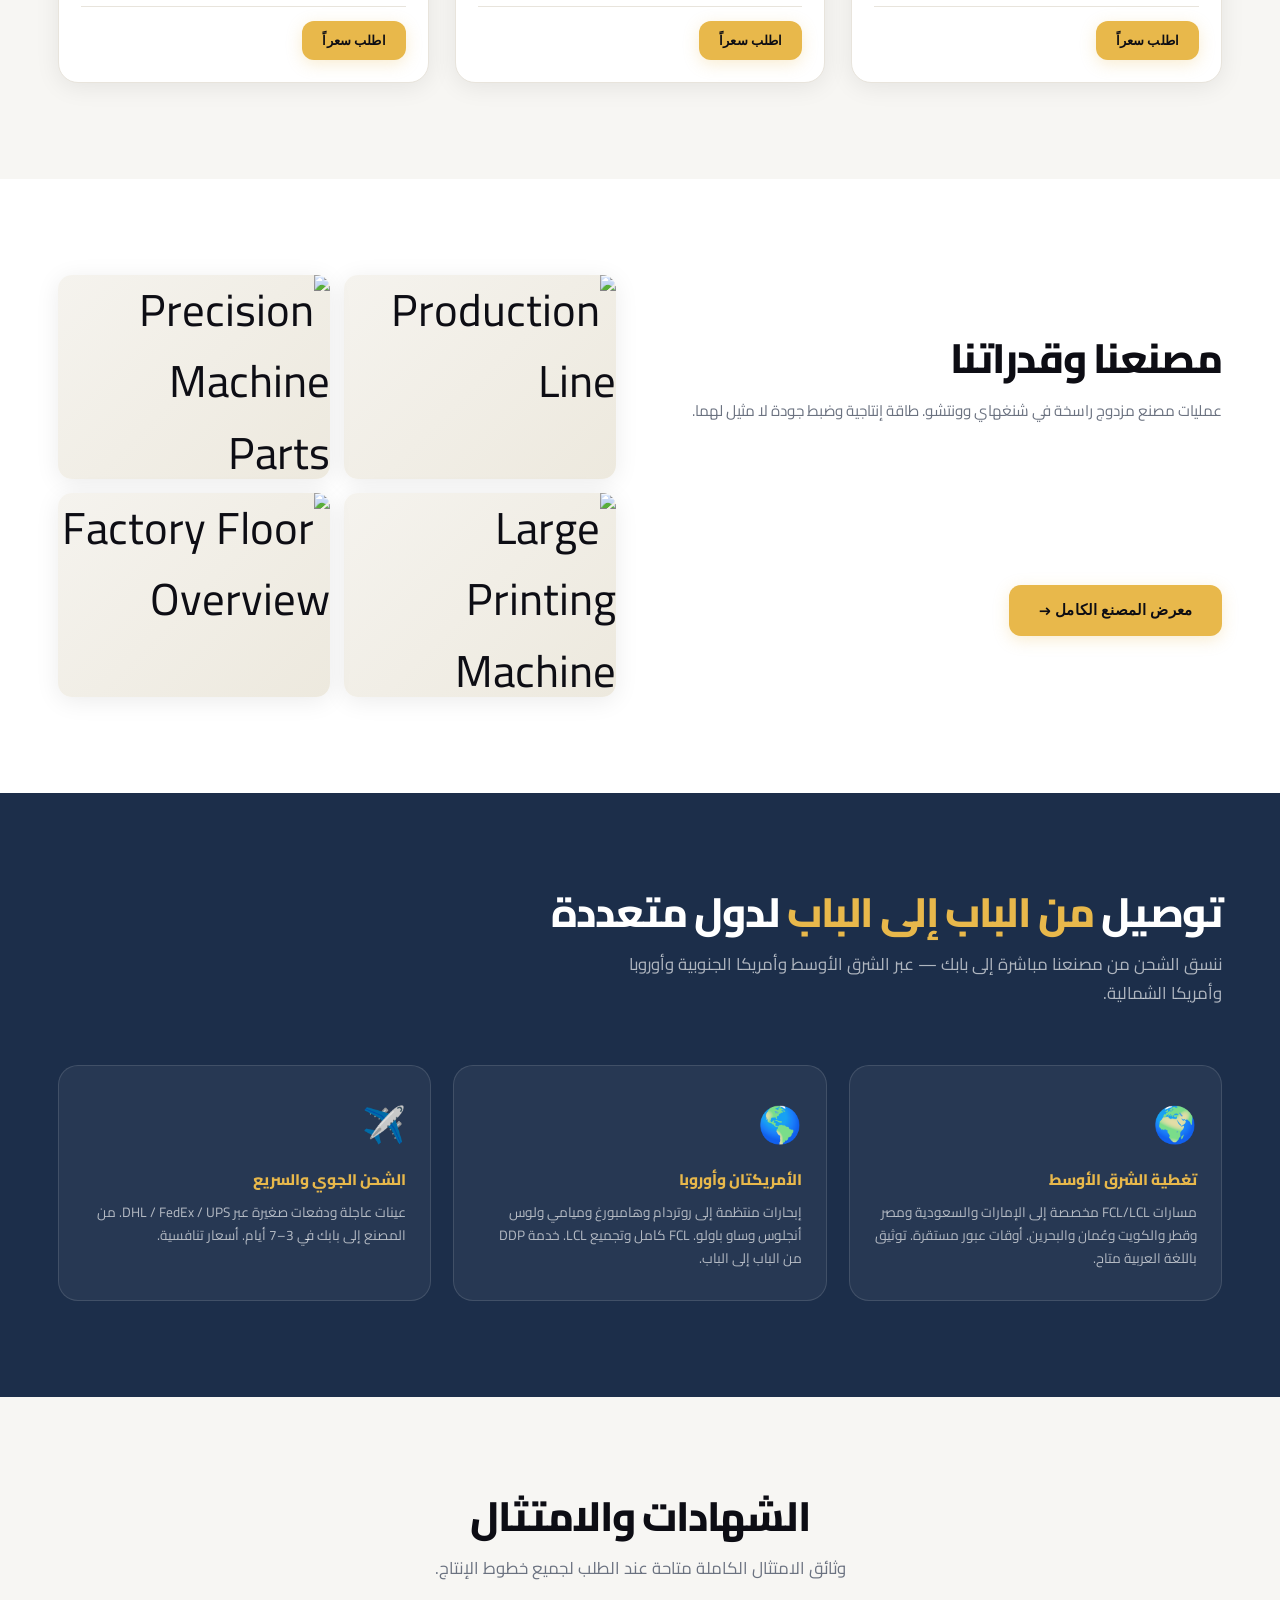
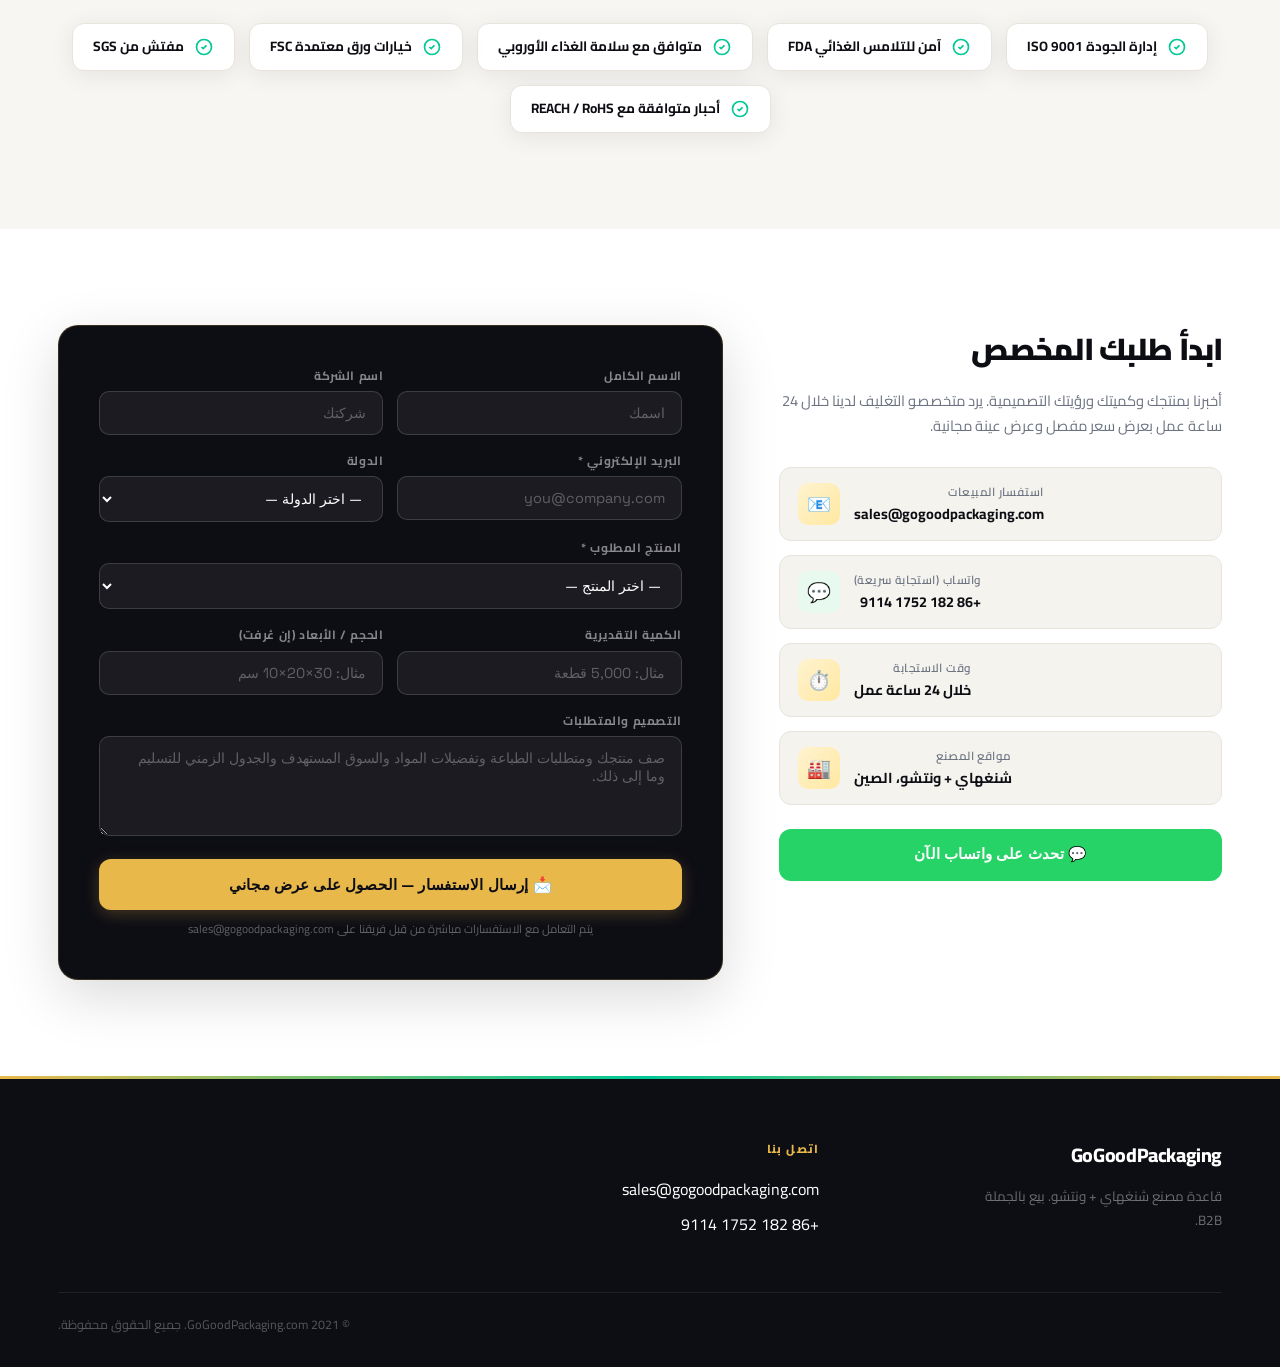
==== commit 8c02ddcf: "Fix AR marquee: use forward animation with reversed item order to prevent blank gap" ====
--- a/ar/index.html
+++ b/ar/index.html
@@ -365,7 +365,7 @@
   const track = document.getElementById('marqueeTrackAr');
   if(!track) return;
   const items = [];
-  for(let i=1; i<=70; i++) { items.push(`<div class="marquee-item"><img src="../images/products/prod-scroll-${i}.png" alt="Product ${i}" /><span>عينة تغليف</span></div>`); }
+  for(let i=70; i>=1; i--) { items.push(`<div class="marquee-item"><img src="../images/products/prod-scroll-${i}.png" alt="Product ${i}" /><span>عينة تغليف</span></div>`); }
   const html = items.join('');
   track.innerHTML = html + html;
 });
--- a/css/style.css
+++ b/css/style.css
@@ -943,6 +943,10 @@
   0%   { transform: translateX(0); }
   100% { transform: translateX(-50%); }
 }
+@keyframes marquee-scroll-rtl {
+  0%   { transform: translateX(-50%); }
+  100% { transform: translateX(0); }
+}
 
 .marquee-section {
   background: var(--obsidian);
@@ -1038,3 +1042,21 @@
   .marquee-item { width: 140px; }
   .marquee-item img { height: 110px; }
 }
+
+/* RTL (Arabic) marquee — reverse direction, flip label to right side */
+body.rtl .marquee-label {
+  left: auto;
+  right: 0;
+}
+body.rtl .marquee-track-wrap {
+  margin-left: 0;
+  margin-right: 100px;
+  -webkit-mask-image: linear-gradient(to left, transparent 0%, black 6%, black 94%, transparent 100%);
+          mask-image: linear-gradient(to left, transparent 0%, black 6%, black 94%, transparent 100%);
+}
+body.rtl .marquee-track {
+  animation-name: marquee-scroll;
+}
+@media (max-width: 768px) {
+  body.rtl .marquee-track-wrap { margin-right: 72px; margin-left: 0; }
+}
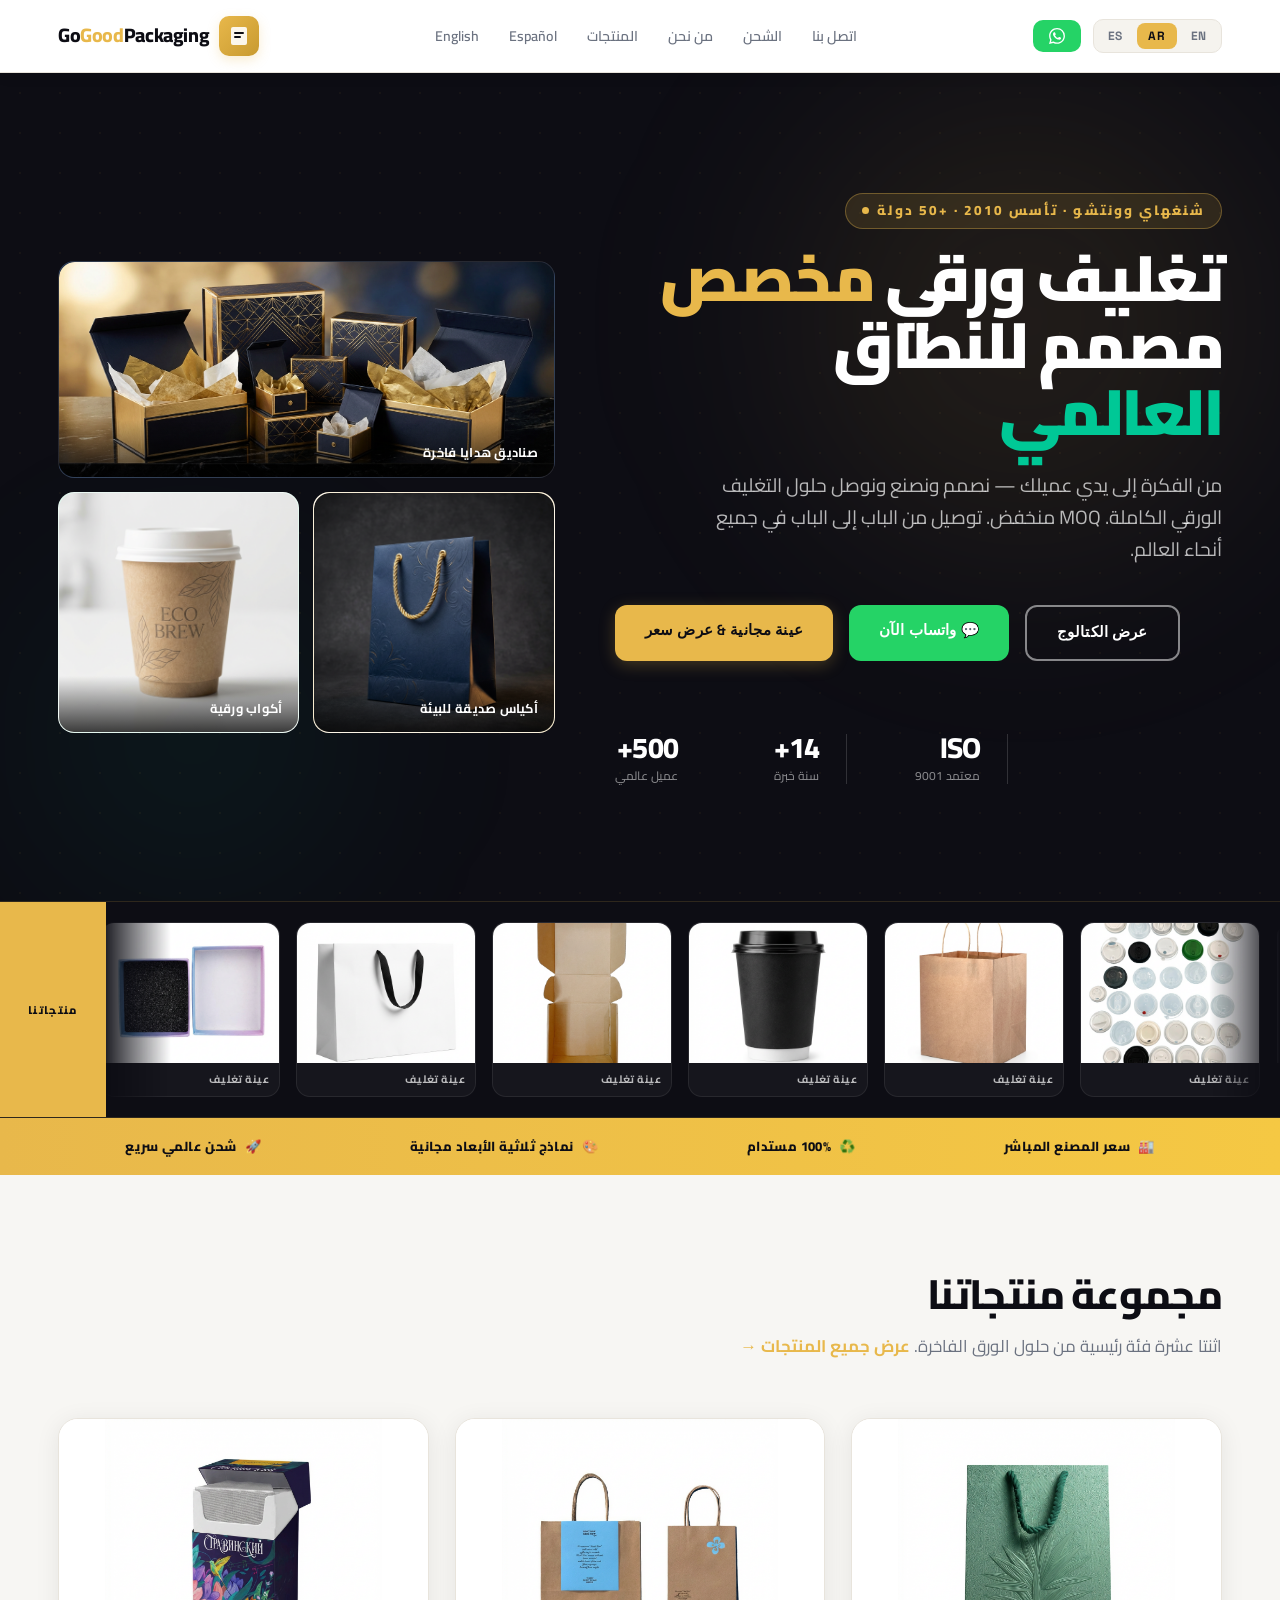
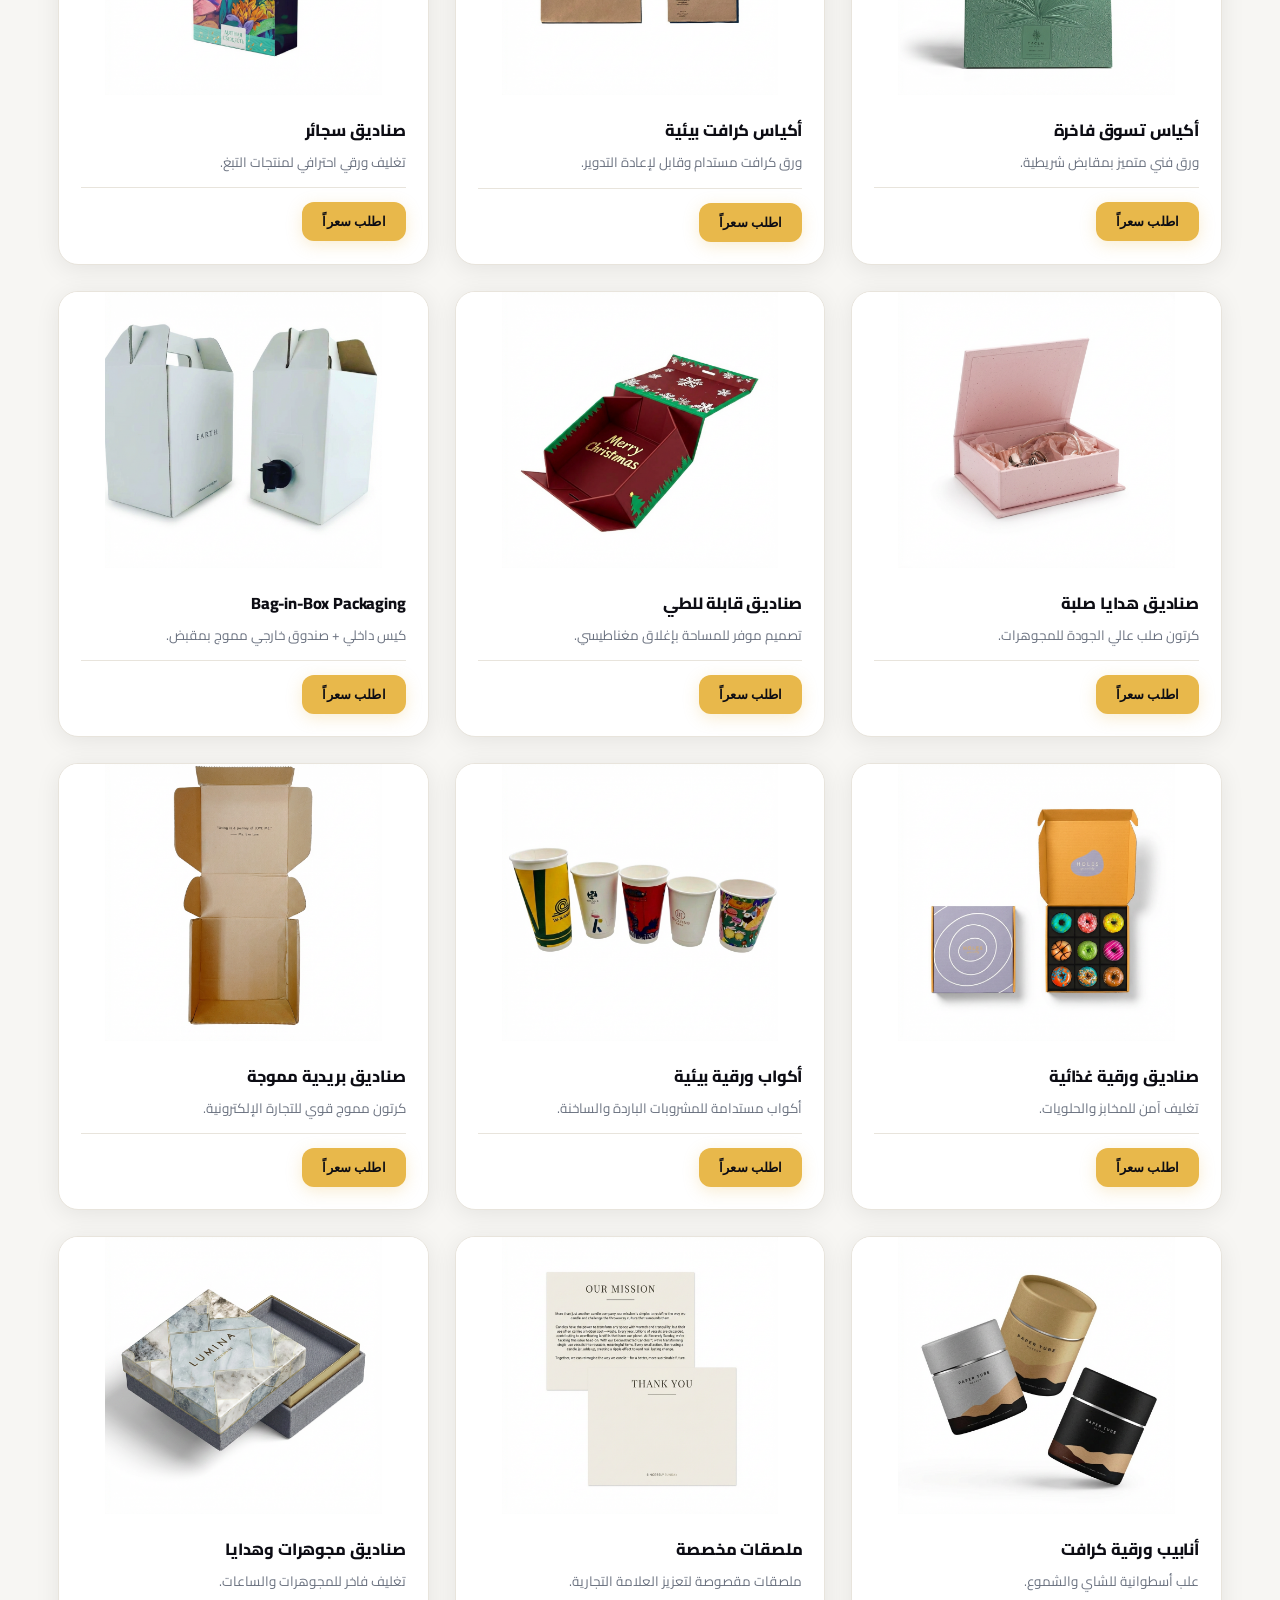
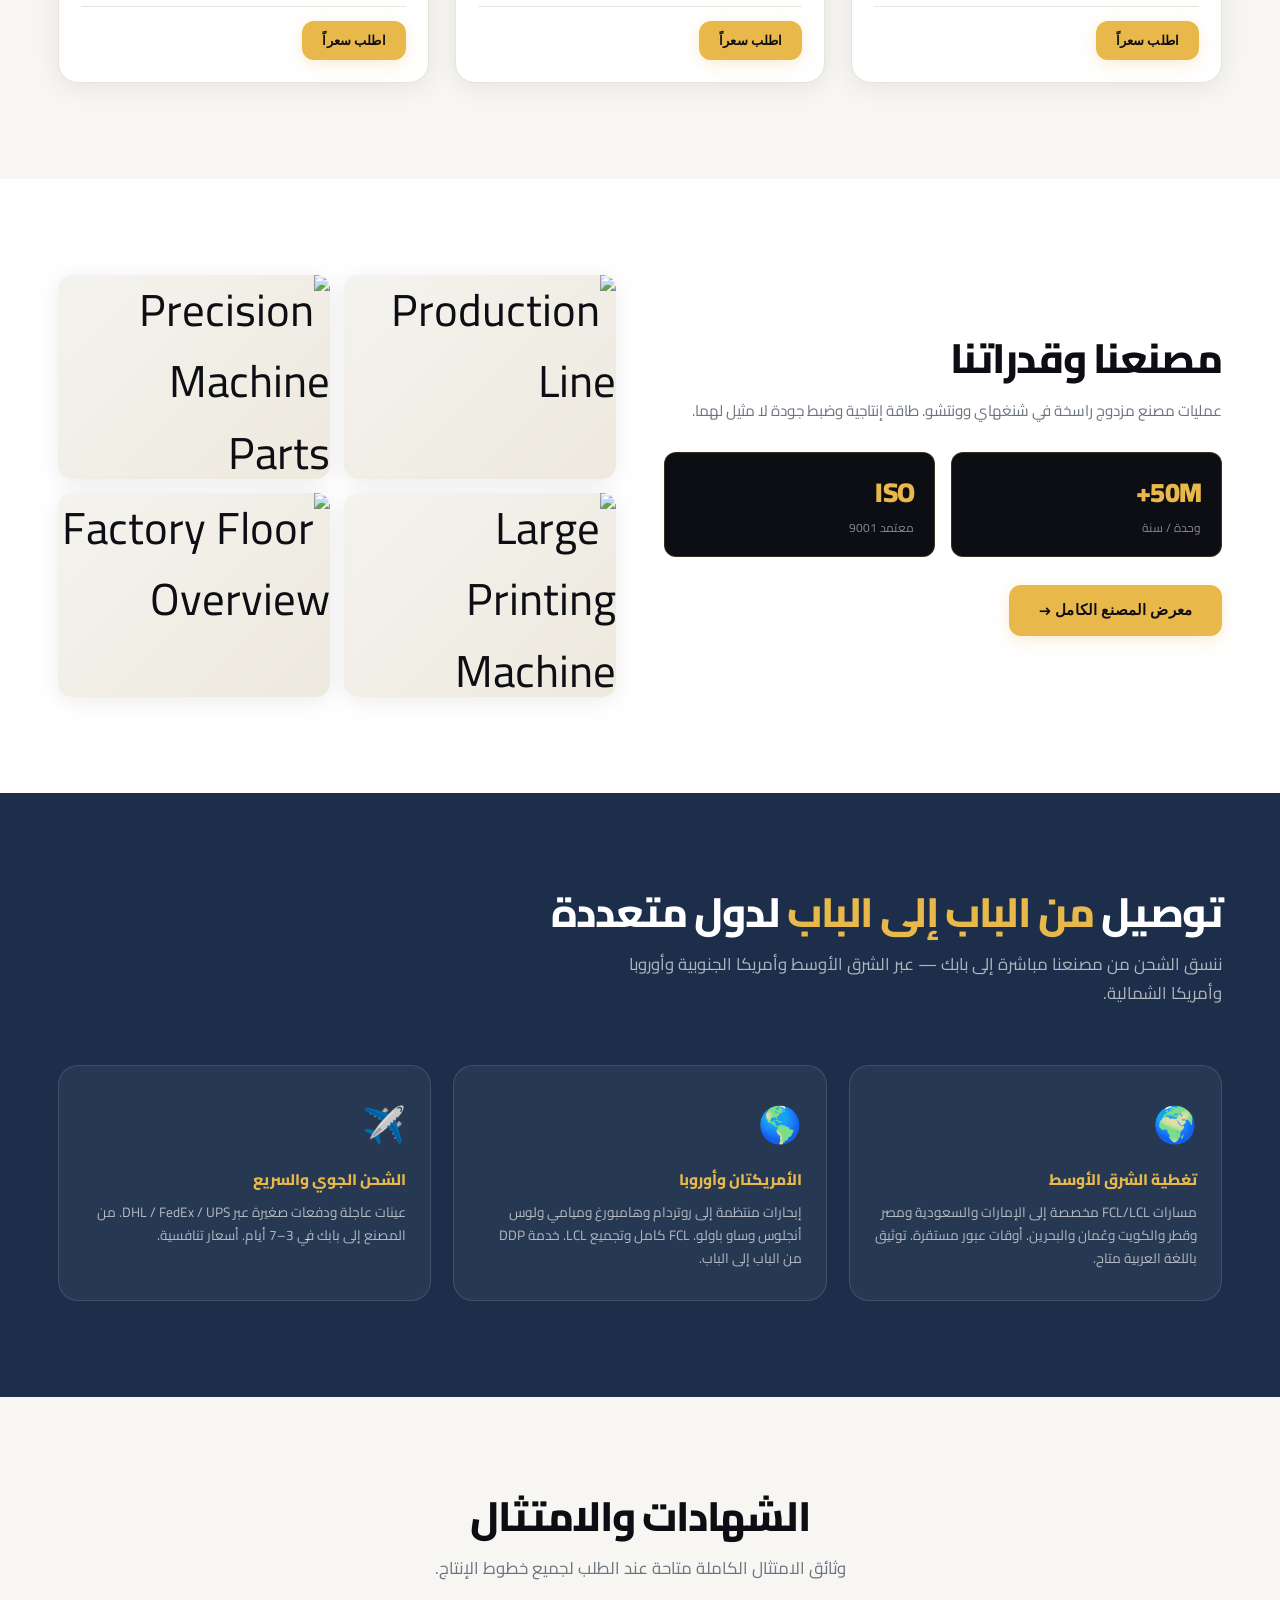
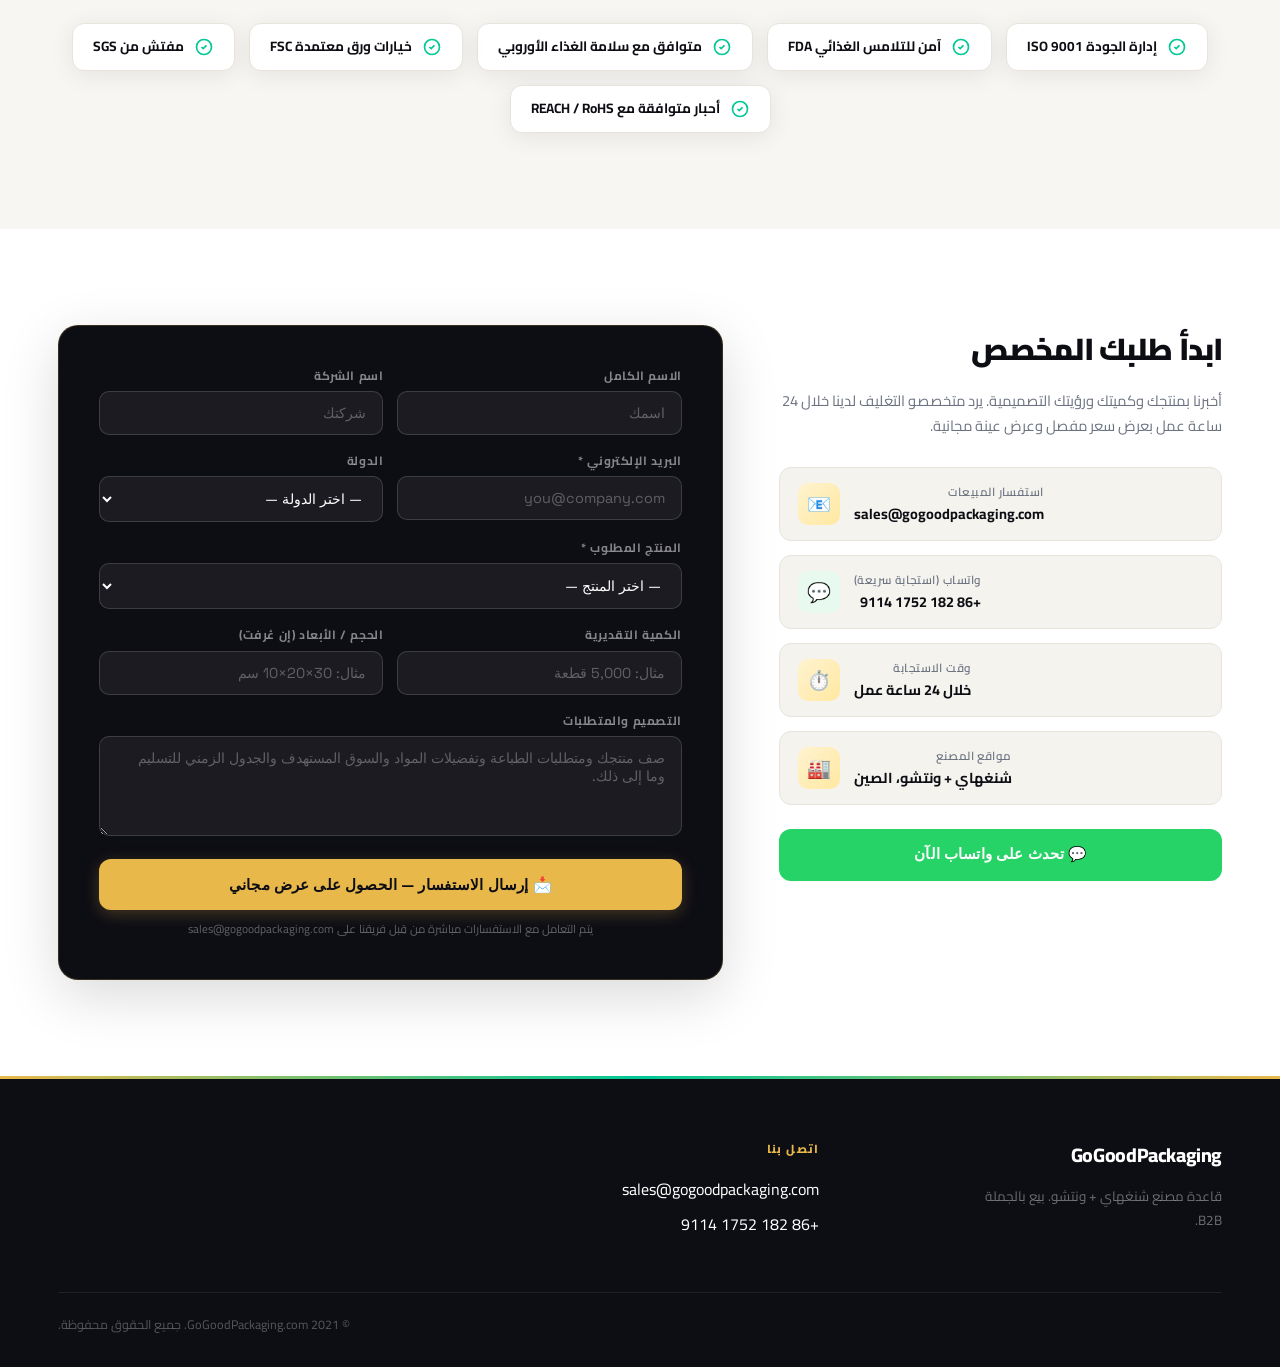
==== commit fe87899c: "Fix AR marquee: force dir=ltr on section, same behavior as EN/ES" ====
--- a/ar/index.html
+++ b/ar/index.html
@@ -89,7 +89,7 @@
 </section>
 
 <!-- PRODUCT SCROLL MARQUEE -->
-<section class="marquee-section">
+<section class="marquee-section" dir="ltr">
   <div class="marquee-label">منتجاتنا</div>
   <div class="marquee-track-wrap">
     <div class="marquee-track" id="marqueeTrackAr">
@@ -365,7 +365,7 @@
   const track = document.getElementById('marqueeTrackAr');
   if(!track) return;
   const items = [];
-  for(let i=70; i>=1; i--) { items.push(`<div class="marquee-item"><img src="../images/products/prod-scroll-${i}.png" alt="Product ${i}" /><span>عينة تغليف</span></div>`); }
+  for(let i=1; i<=70; i++) { items.push(`<div class="marquee-item"><img src="../images/products/prod-scroll-${i}.png" alt="Product ${i}" /><span>عينة تغليف</span></div>`); }
   const html = items.join('');
   track.innerHTML = html + html;
 });
--- a/css/style.css
+++ b/css/style.css
@@ -1043,20 +1043,4 @@
   .marquee-item img { height: 110px; }
 }
 
-/* RTL (Arabic) marquee — reverse direction, flip label to right side */
-body.rtl .marquee-label {
-  left: auto;
-  right: 0;
-}
-body.rtl .marquee-track-wrap {
-  margin-left: 0;
-  margin-right: 100px;
-  -webkit-mask-image: linear-gradient(to left, transparent 0%, black 6%, black 94%, transparent 100%);
-          mask-image: linear-gradient(to left, transparent 0%, black 6%, black 94%, transparent 100%);
-}
-body.rtl .marquee-track {
-  animation-name: marquee-scroll;
-}
-@media (max-width: 768px) {
-  body.rtl .marquee-track-wrap { margin-right: 72px; margin-left: 0; }
-}
+/* RTL (Arabic) marquee — section uses dir=ltr so no overrides needed */
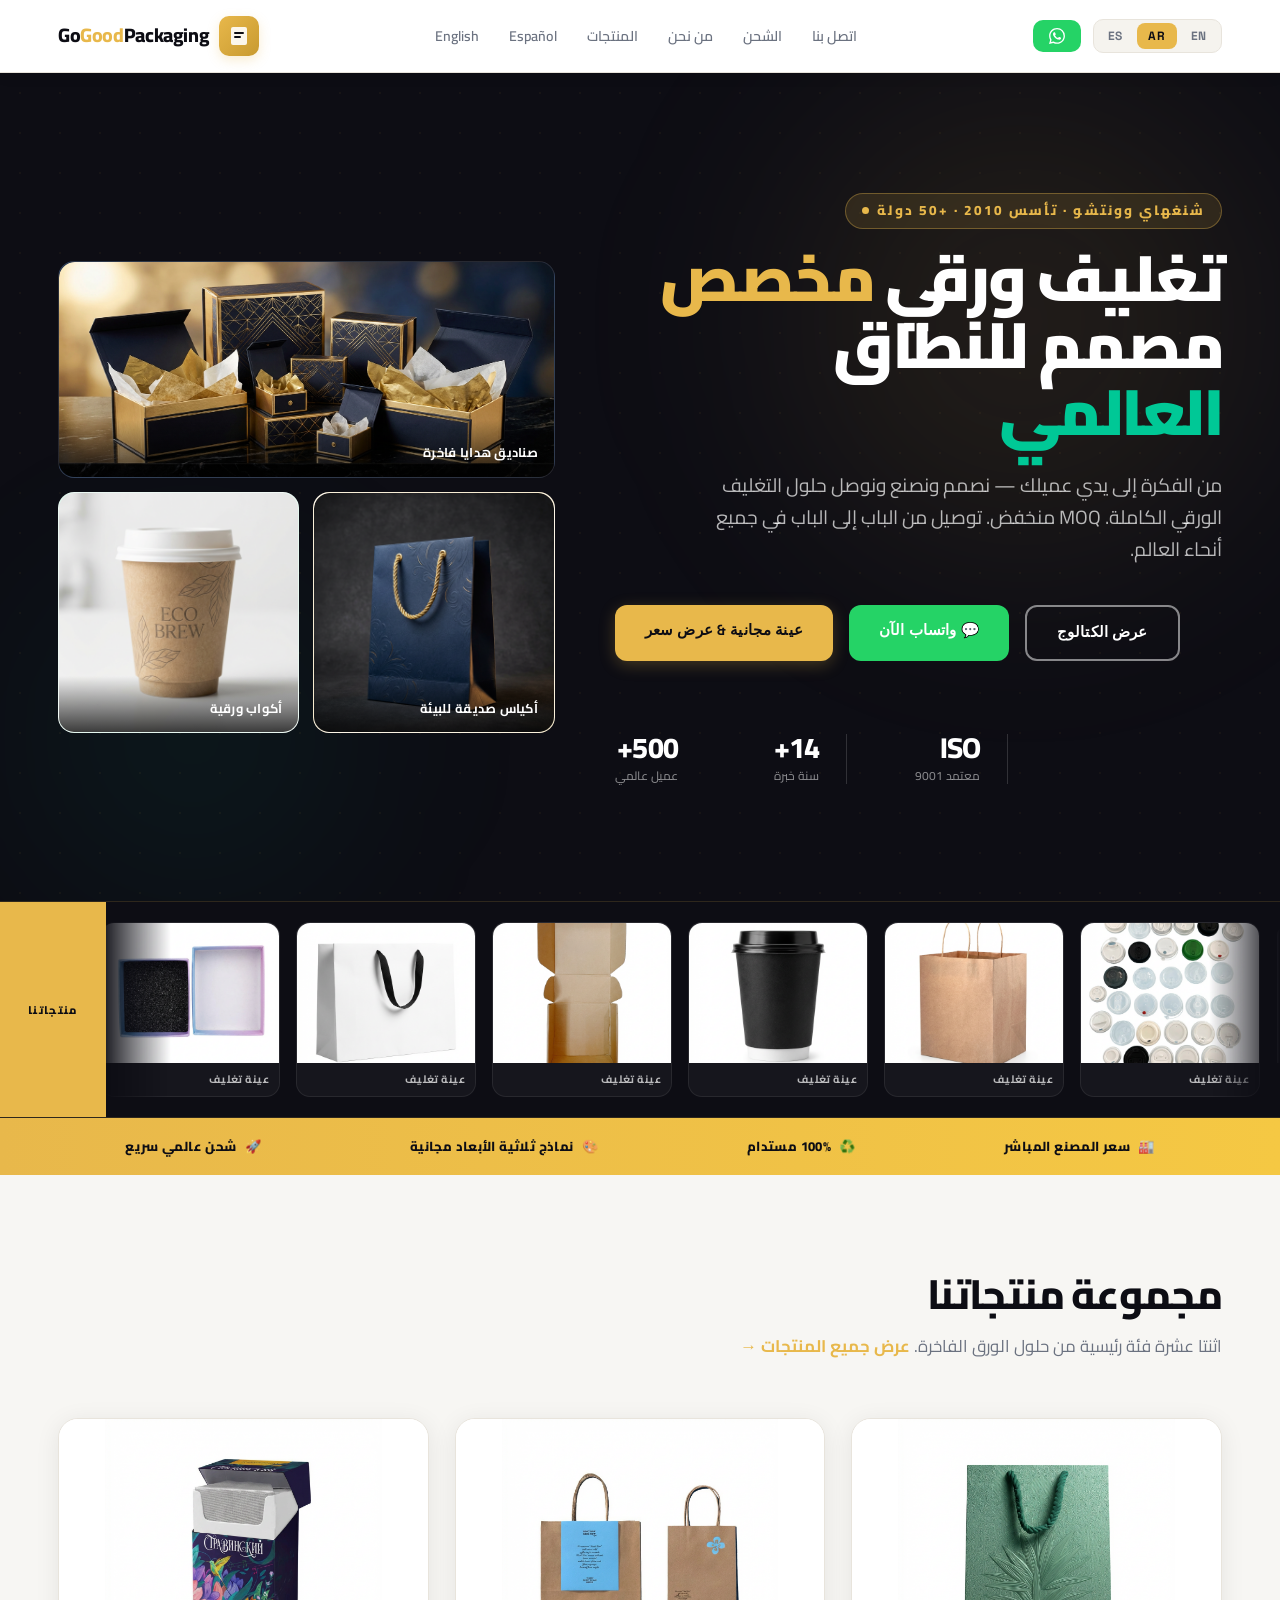
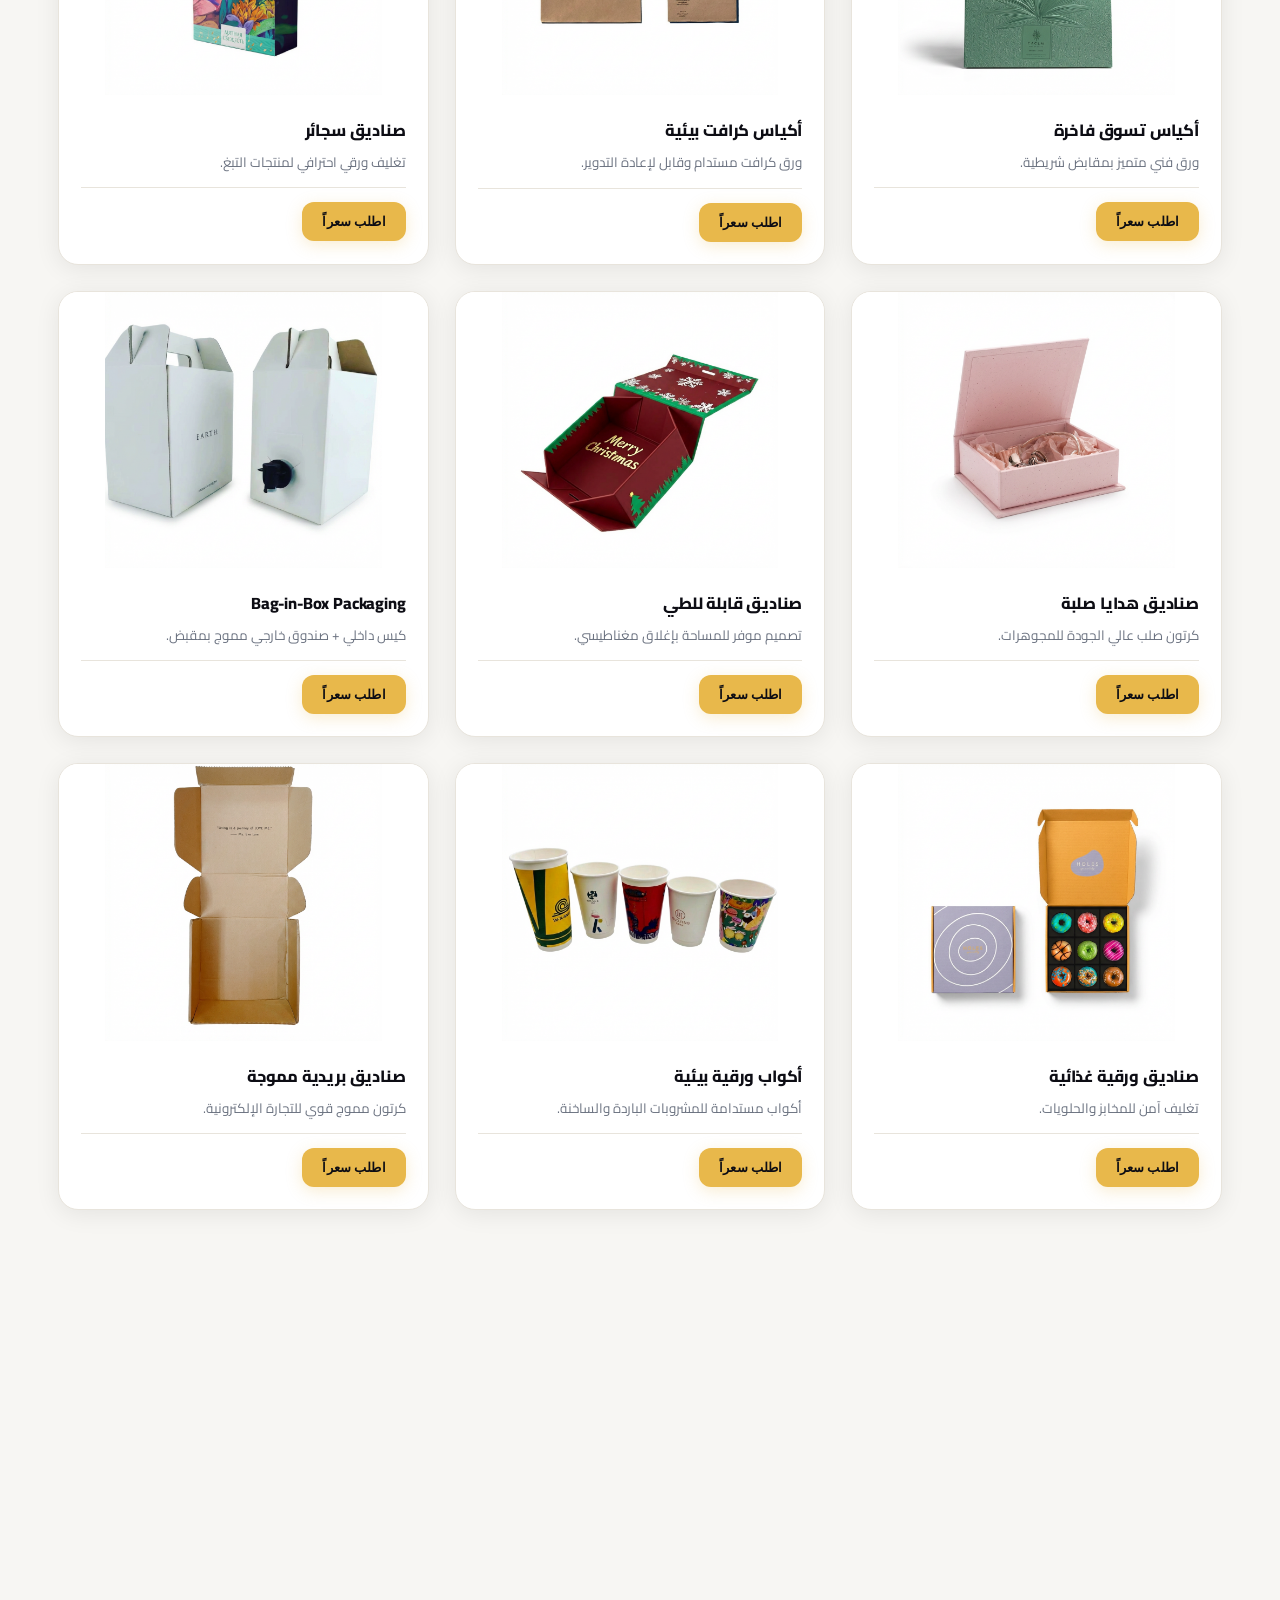
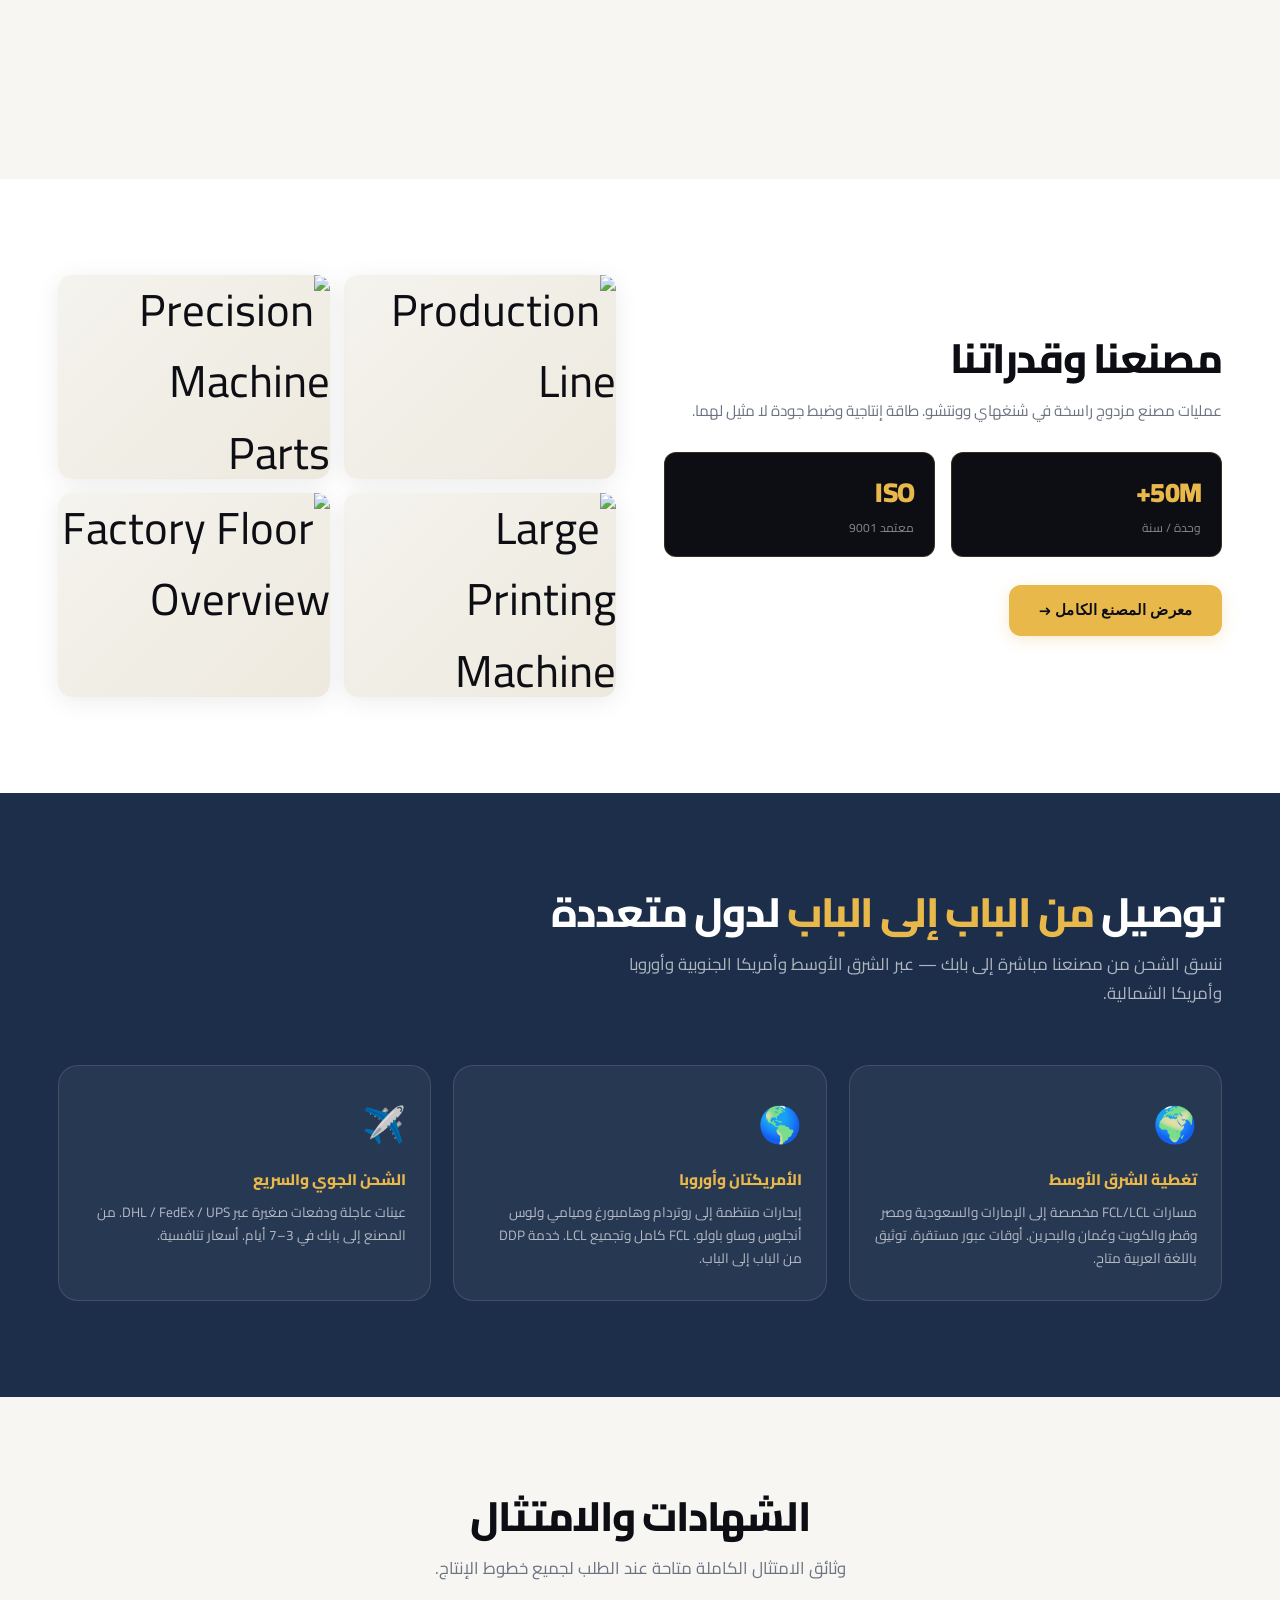
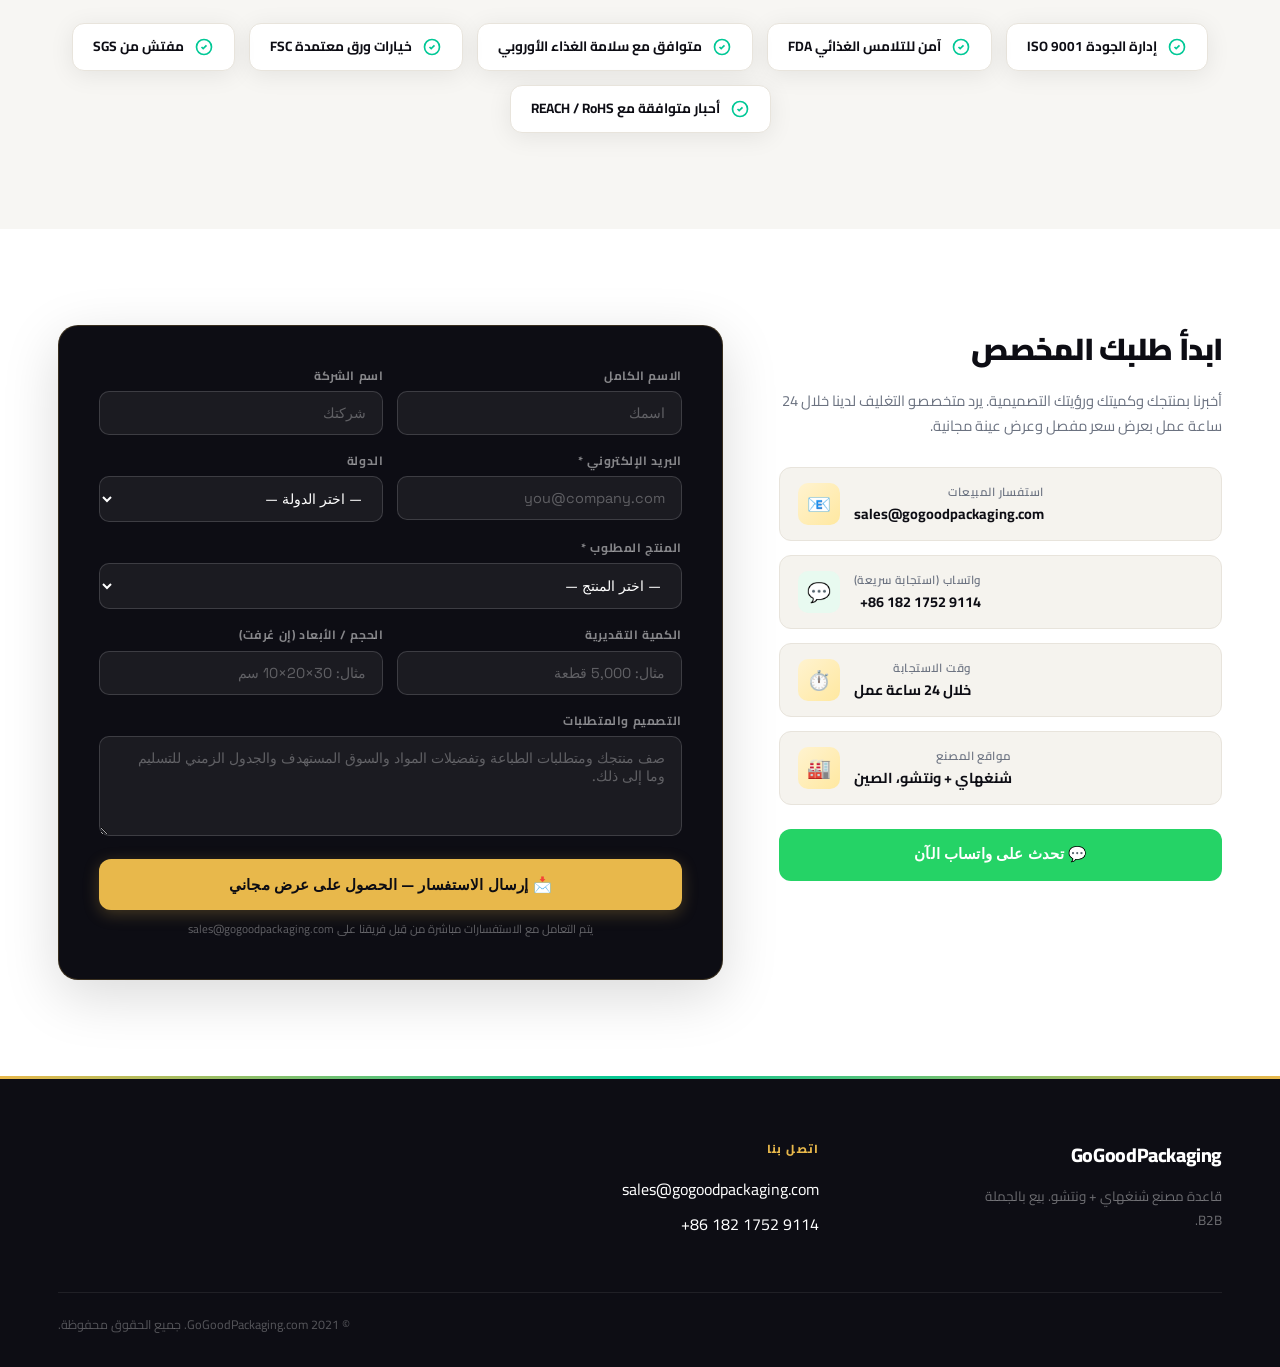
==== commit 359f076c: "Fix AR phone number direction and marquee ltr" ====
--- a/ar/index.html
+++ b/ar/index.html
@@ -230,7 +230,7 @@
             <div class="cm-icon wa">💬</div>
             <div>
               <div class="cm-label">واتساب (استجابة سريعة)</div>
-              <div class="cm-value">+86 182 1752 9114</div>
+              <div class="cm-value" dir="ltr">+86 182 1752 9114</div>
             </div>
           </div>
           <div class="contact-method">
@@ -354,7 +354,7 @@
         <a href="../index.html" class="logo">GoGoodPackaging</a>
         <p>قاعدة مصنع شنغهاي + ونتشو. بيع بالجملة B2B.</p>
       </div>
-      <div class="footer-col"><h5>اتصل بنا</h5><ul><li>sales@gogoodpackaging.com</li><li>+86 182 1752 9114</li></ul></div>
+      <div class="footer-col"><h5>اتصل بنا</h5><ul><li>sales@gogoodpackaging.com</li><li dir="ltr">+86 182 1752 9114</li></ul></div>
     </div>
     <div class="footer-bottom"><p>© 2021 GoGoodPackaging.com. جميع الحقوق محفوظة.</p></div>
   </div>
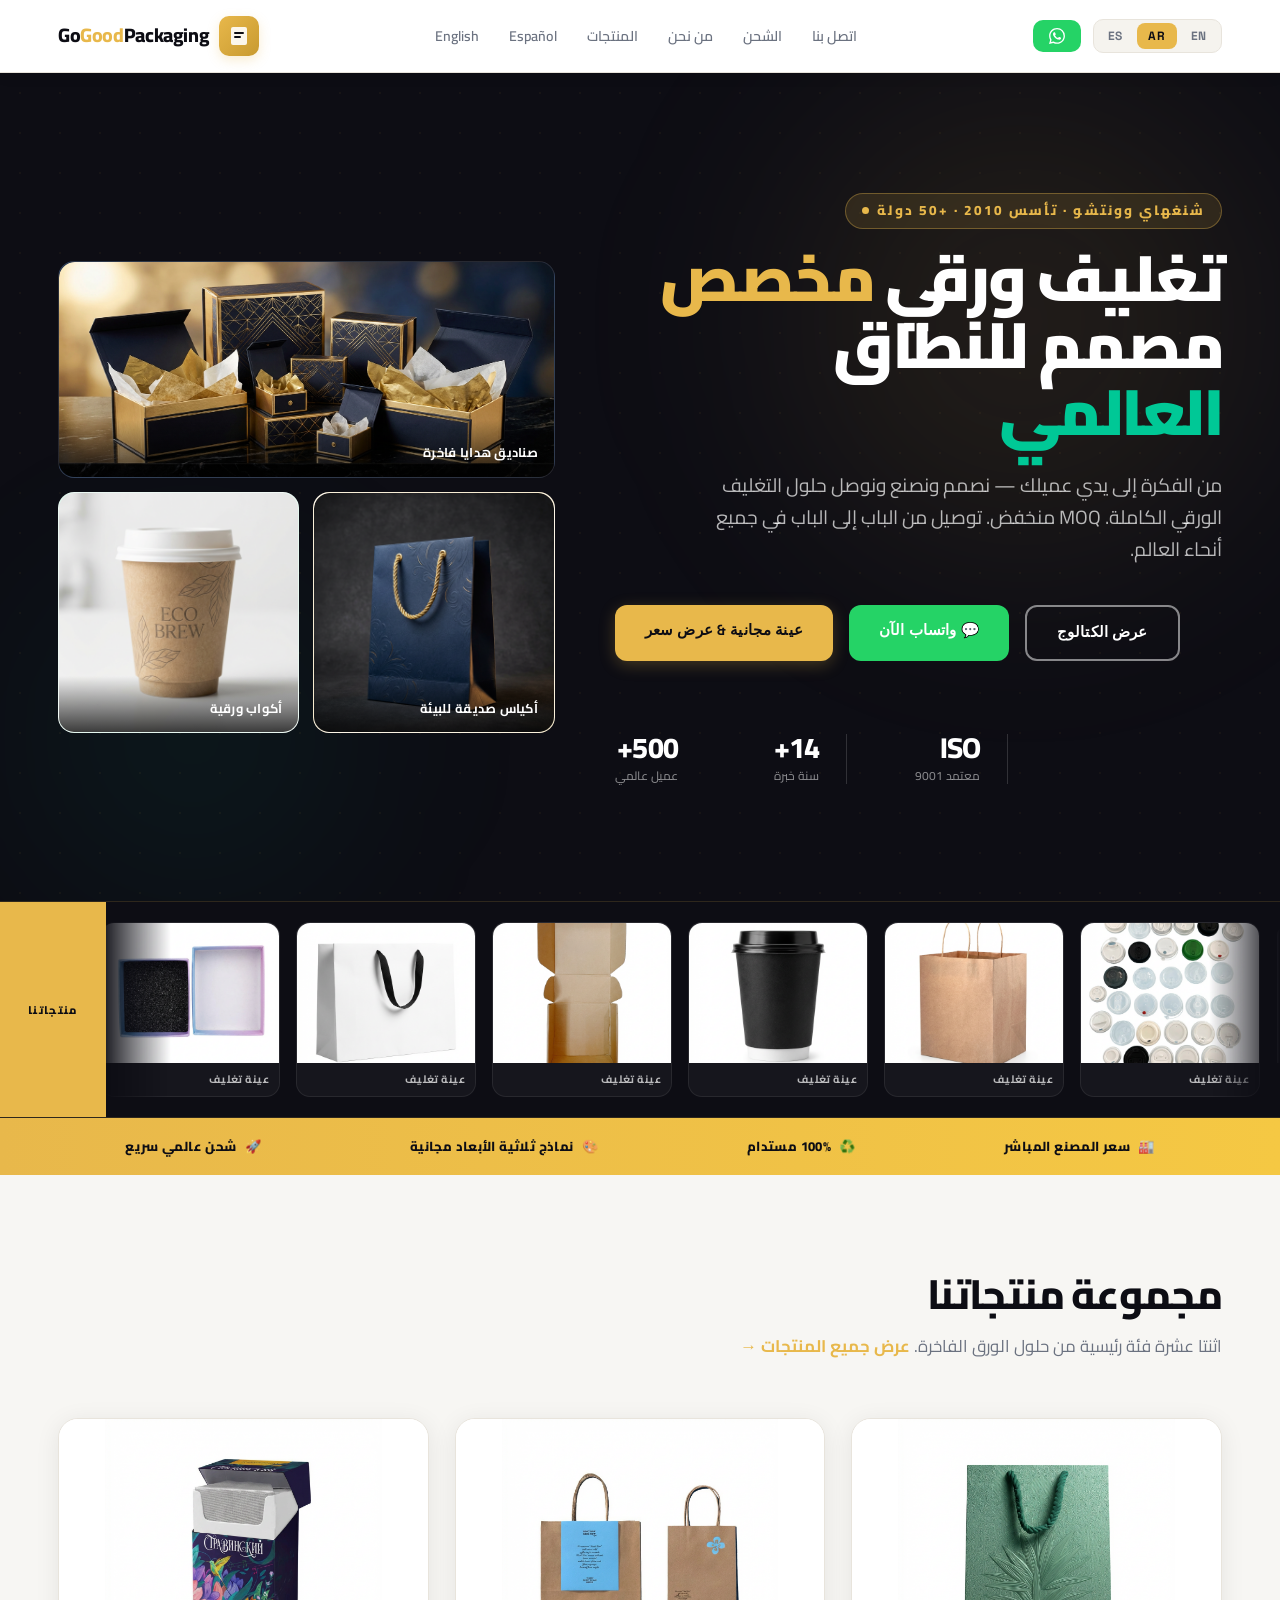
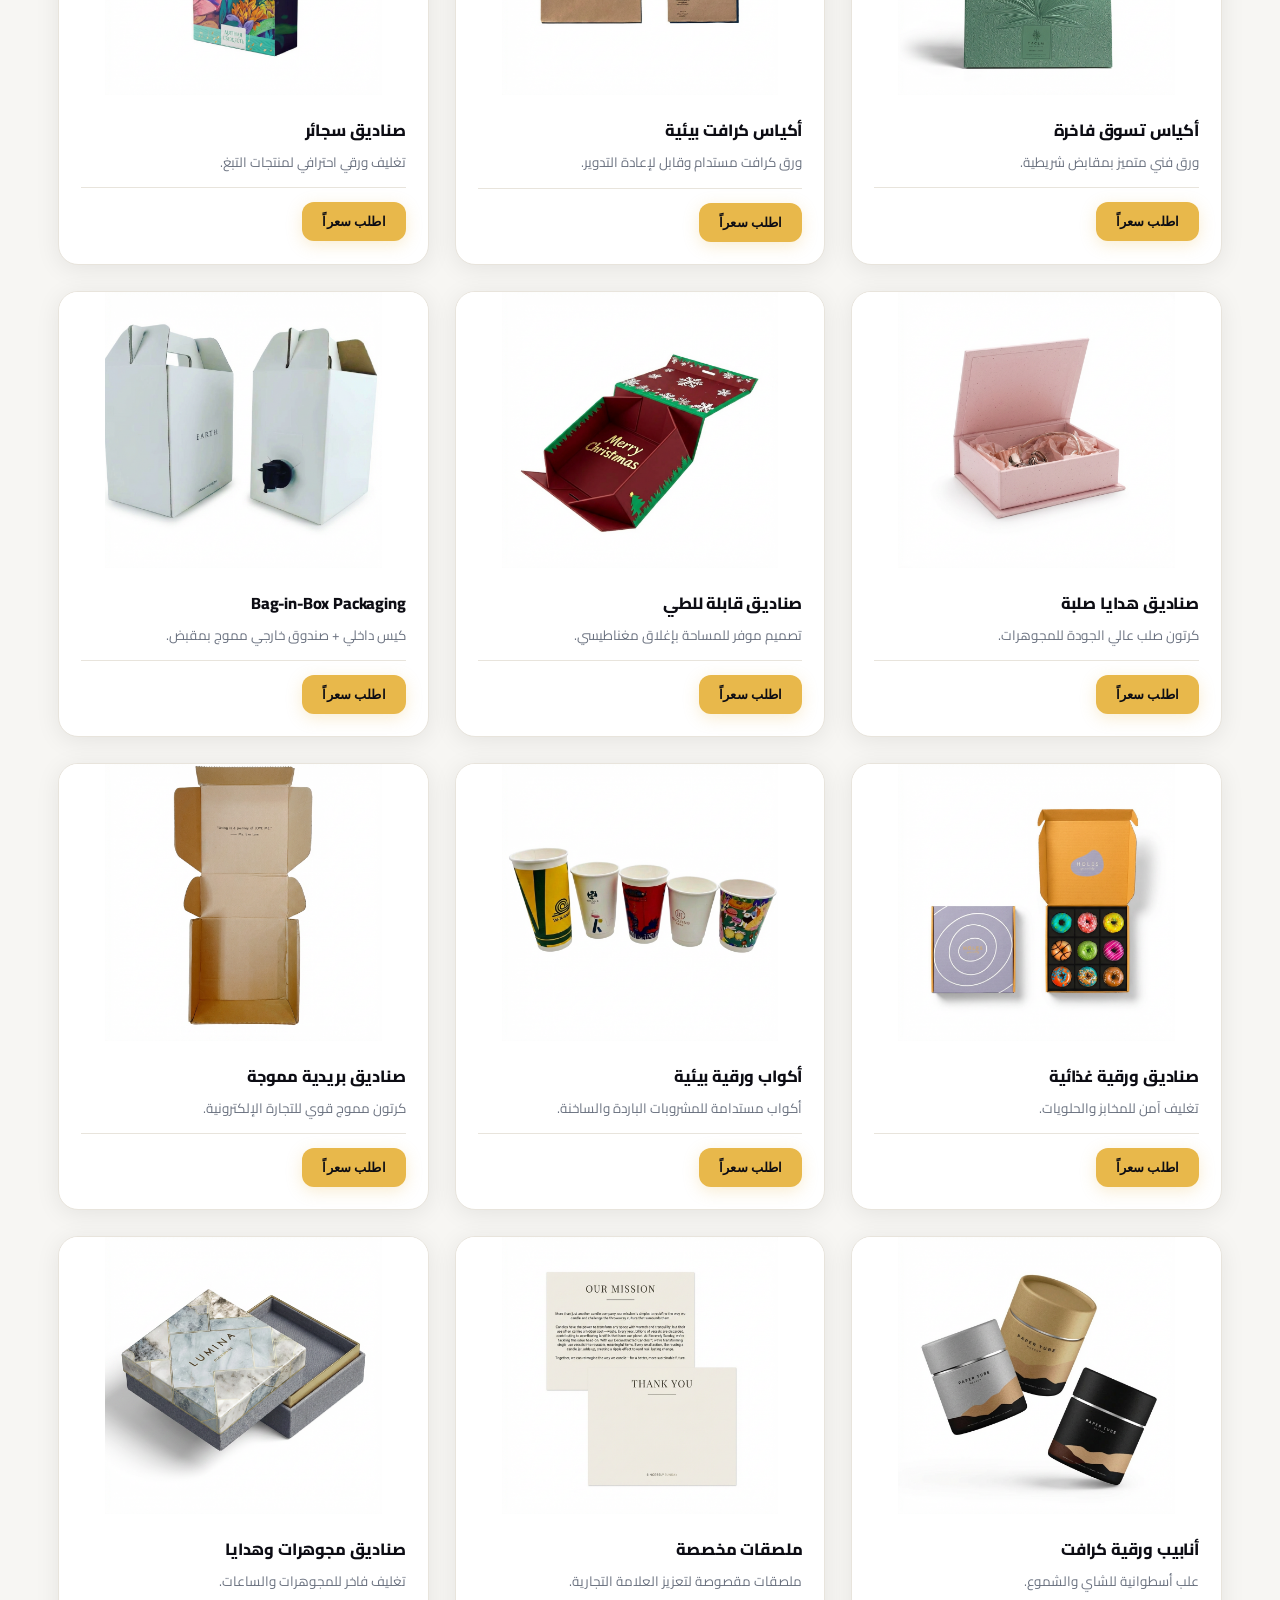
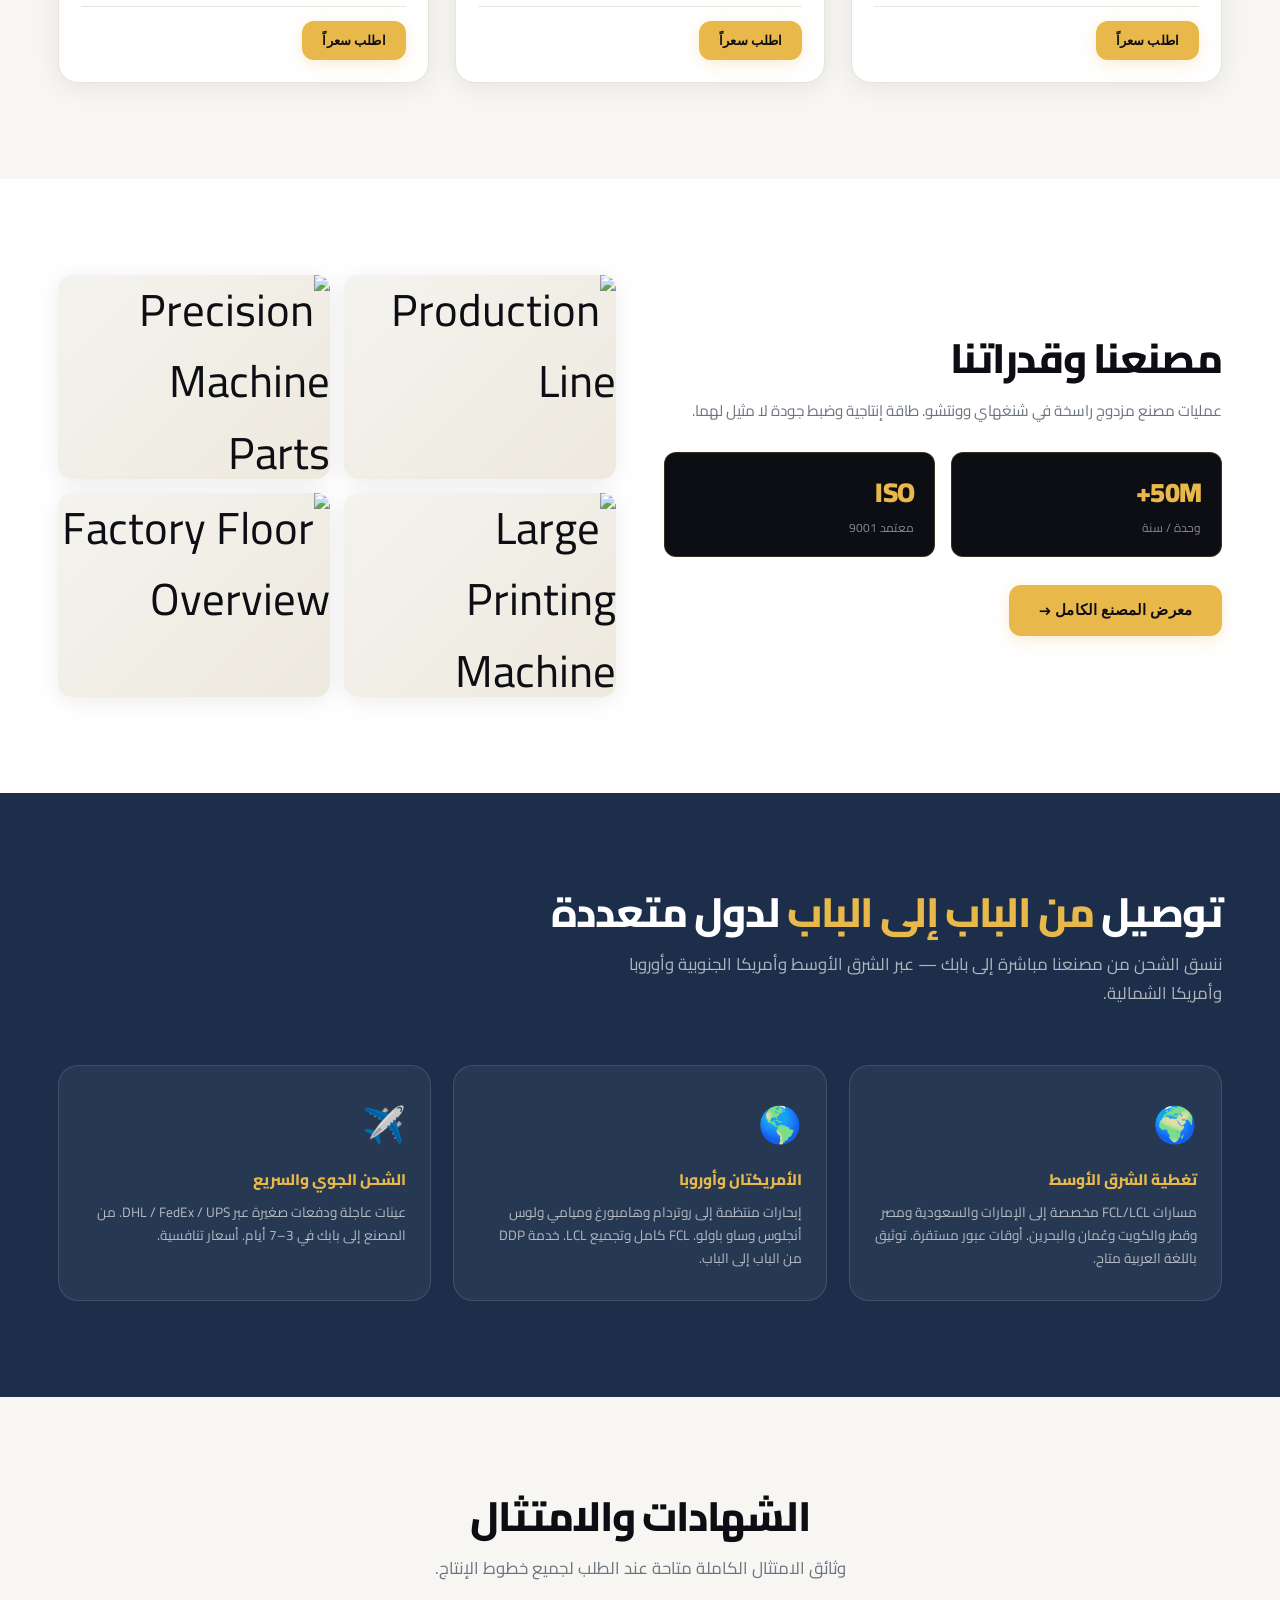
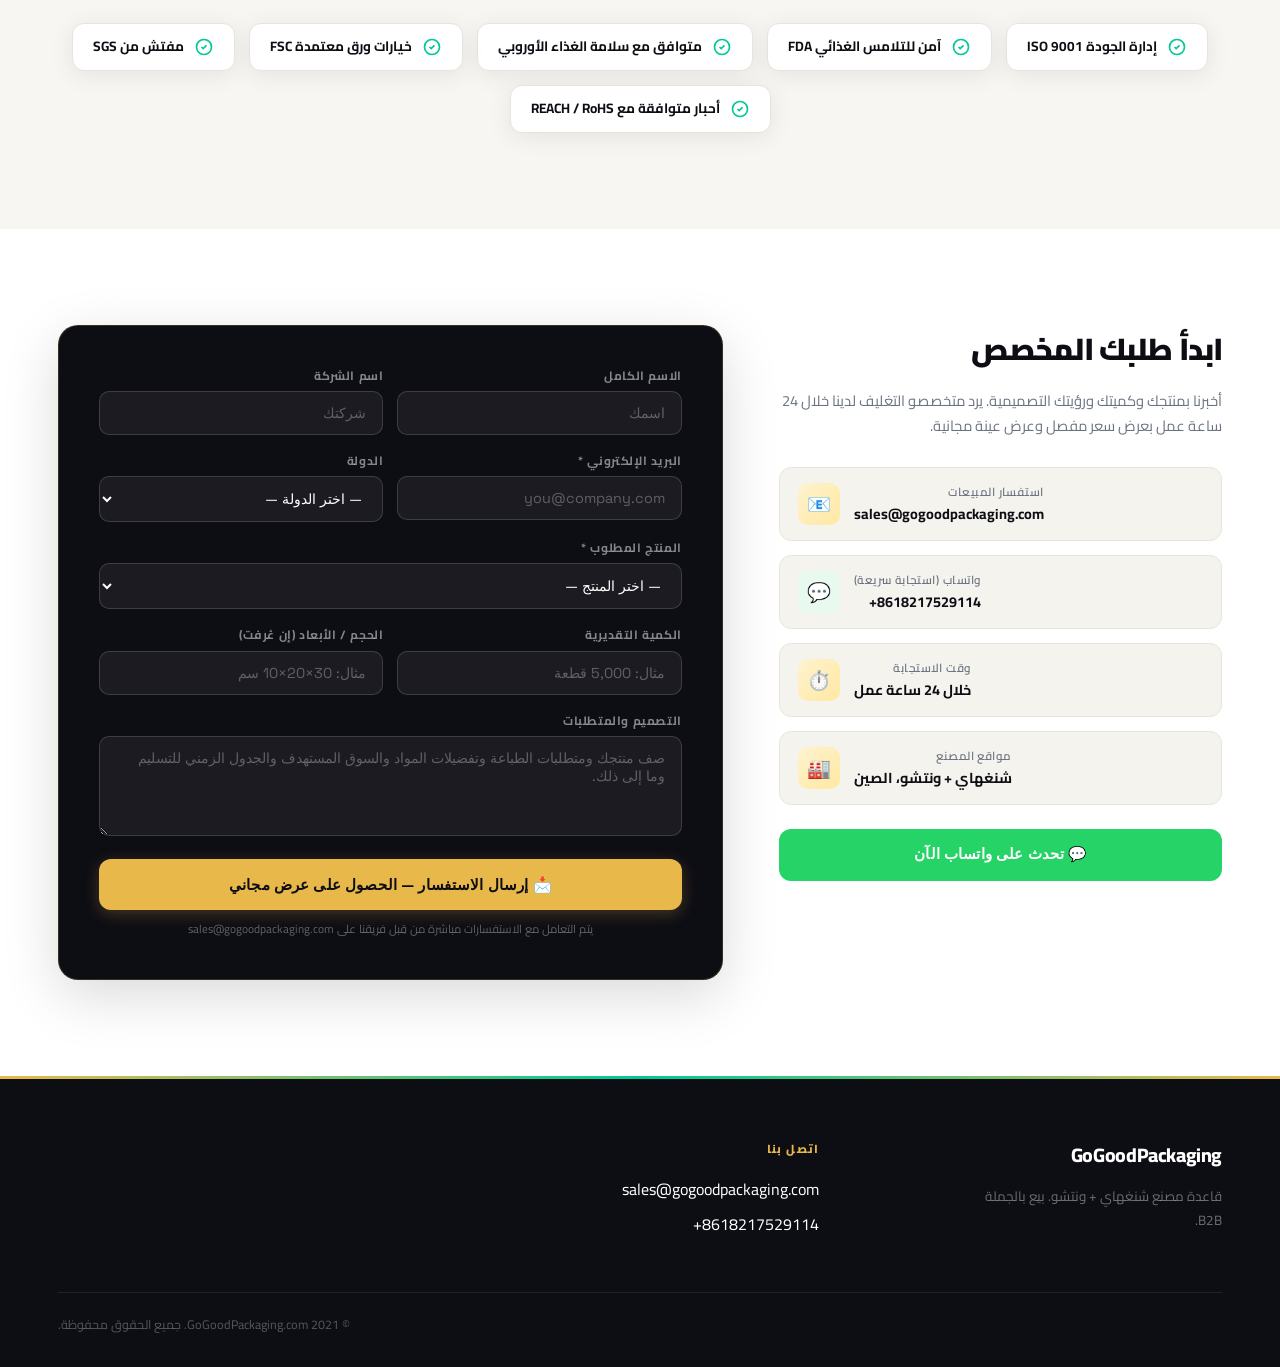
==== commit a19bacf0: "Fix AR phone number: +8618217529114 no spaces" ====
--- a/ar/index.html
+++ b/ar/index.html
@@ -230,7 +230,7 @@
             <div class="cm-icon wa">💬</div>
             <div>
               <div class="cm-label">واتساب (استجابة سريعة)</div>
-              <div class="cm-value" dir="ltr">+86 182 1752 9114</div>
+              <div class="cm-value" dir="ltr">+8618217529114</div>
             </div>
           </div>
           <div class="contact-method">
@@ -354,7 +354,7 @@
         <a href="../index.html" class="logo">GoGoodPackaging</a>
         <p>قاعدة مصنع شنغهاي + ونتشو. بيع بالجملة B2B.</p>
       </div>
-      <div class="footer-col"><h5>اتصل بنا</h5><ul><li>sales@gogoodpackaging.com</li><li dir="ltr">+86 182 1752 9114</li></ul></div>
+      <div class="footer-col"><h5>اتصل بنا</h5><ul><li>sales@gogoodpackaging.com</li><li dir="ltr">+8618217529114</li></ul></div>
     </div>
     <div class="footer-bottom"><p>© 2021 GoGoodPackaging.com. جميع الحقوق محفوظة.</p></div>
   </div>
